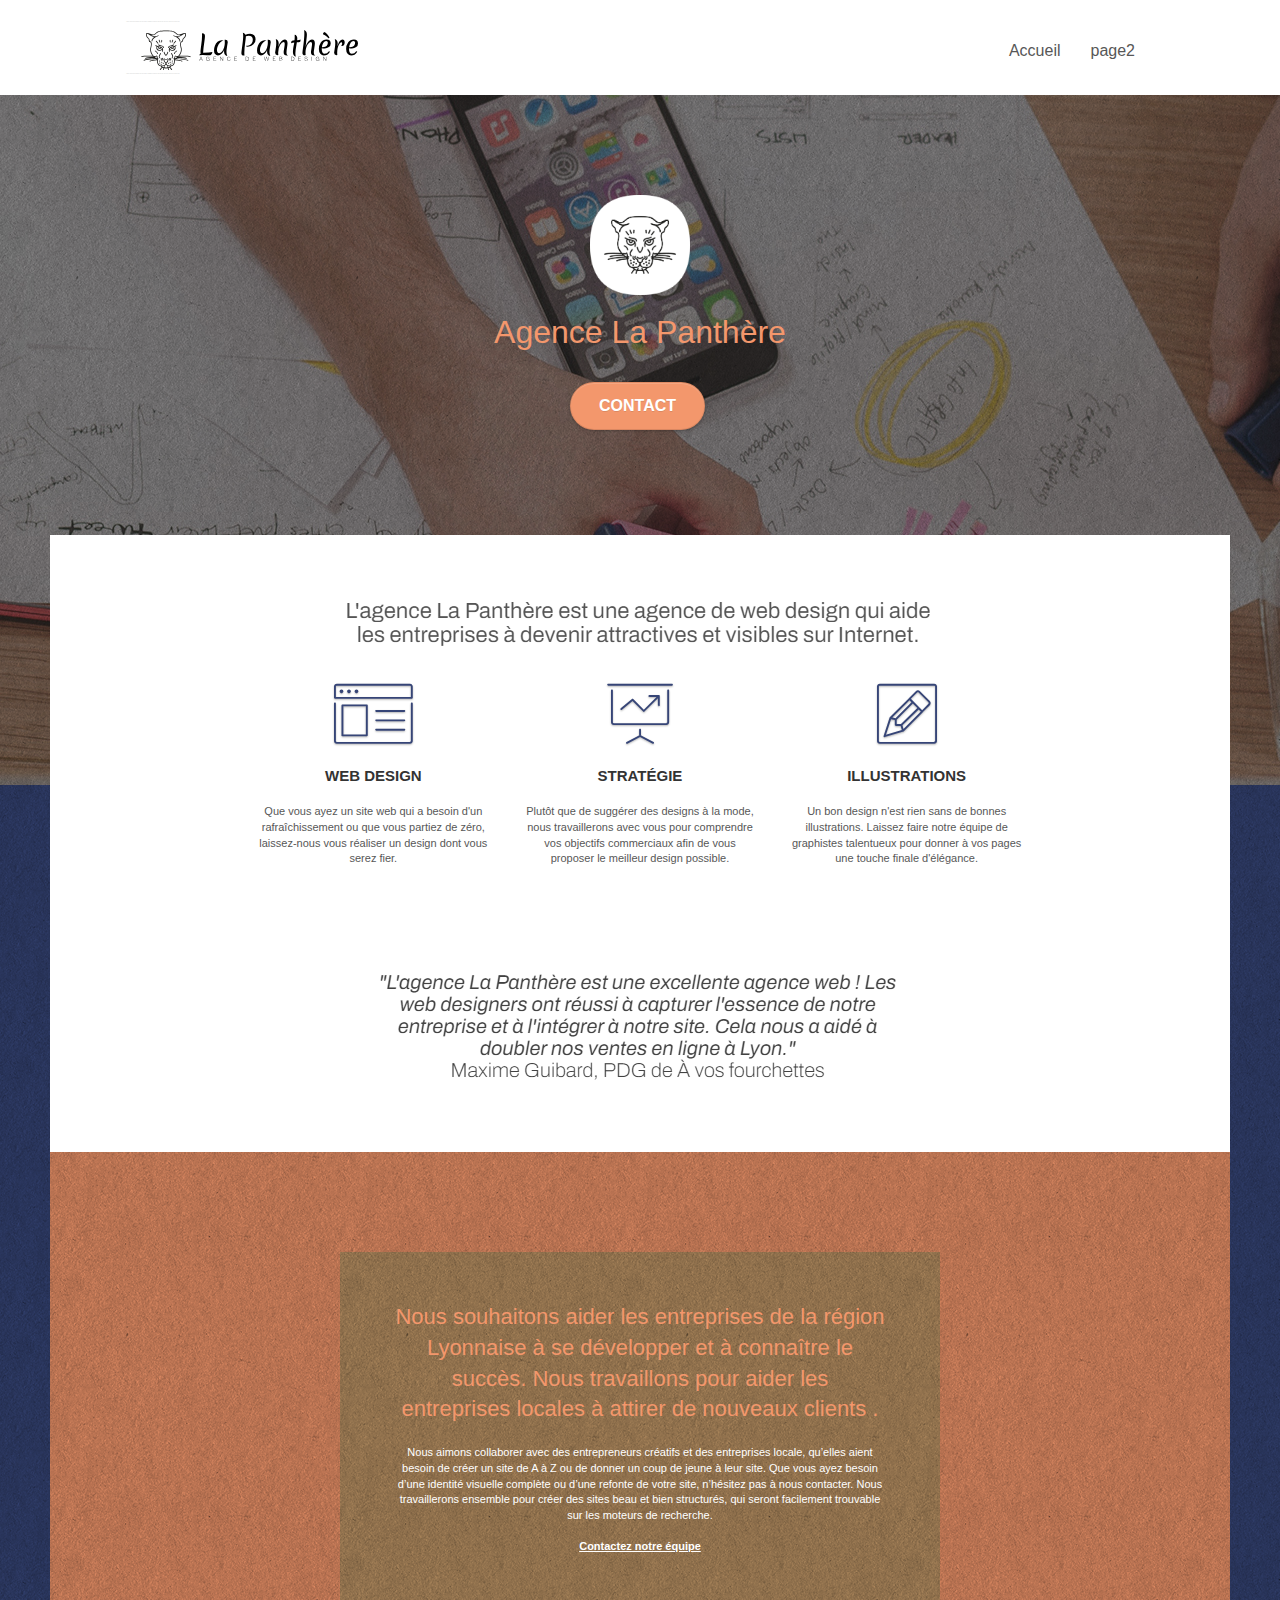
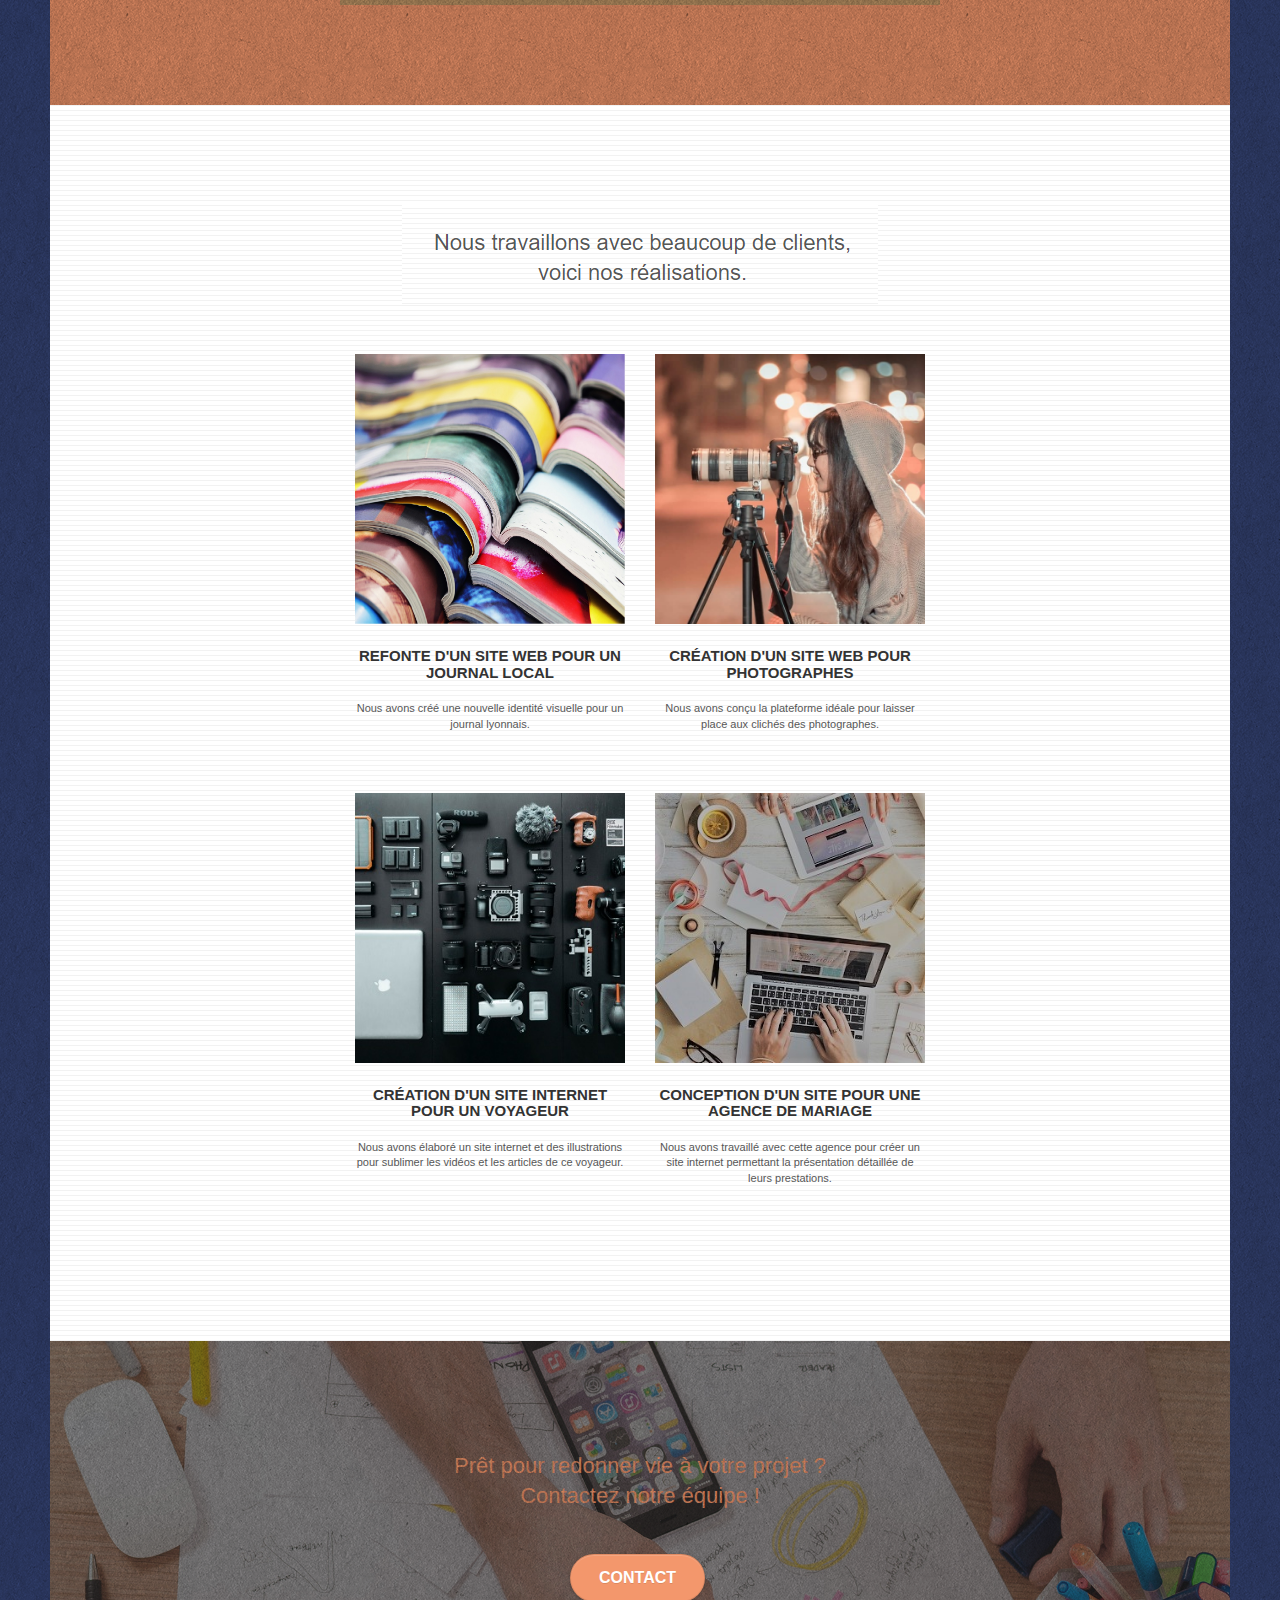
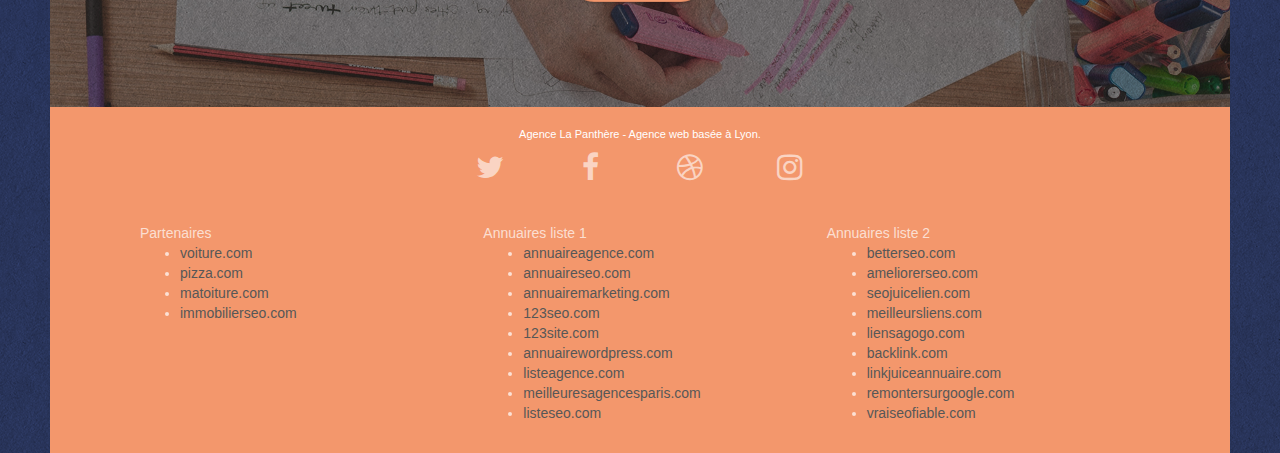
==== index.html @ 5f1d46a2 "indentation ok" ====
<!doctype html>
<html lang="Default">
	<head>
		<meta charset="utf-8">
		<meta name="keywords" content="seo, google, site web, site internet, agence design paris, agence design, agence design,agence design,agence design,agence design,agence design,agence design,agence design,agence design">
		<meta name="description" content="">
		<meta name="viewport" content="width=device-width, initial-scale=1.0, viewport-fit=cover">
		<link rel="shortcut icon" type="image/png" href="favicon.jpg">
		
		<link rel="stylesheet" type="text/css" href="./css/bootstrap.css">
		<link rel="stylesheet" type="text/css" href="style.css">
		<link rel="stylesheet" type="text/css" href="./css/font-awesome.css">
		<link rel="stylesheet" type="text/css" href="./css/et-line.css">			
		<script src="./js/jquery-2.1.0.js"></script>
		<script src="./js/bootstrap.js"></script>
		<script src="./js/blocs.js"></script>
		<script src="./js/jquery.touchSwipe.js" defer></script>
		<script src="./js/gmaps.js"></script>

		<title>La Panthère</title>
	</head>   
<!-- Analytics --> 
<!-- Analytics END -->
	<body>
	<!-- Principal conteneur -->
		<div class="page-container">		
		<!-- bloc-0 -->
			<div class="bloc bgc-white l-bloc" 
				id="bloc-0">
				<div class="container bloc-sm">
					<nav class="navbar row">
						<div class="navbar-header">
							<div class="keywords" 
								style="color:#cccccc;font-size:1px;">Agence web à paris, stratégie web, web design, illustrations, design de site web, site web, web, internet, site internet, site
							</div>
							<a class="navbar-brand" 
							href="index.html">
								<img src="img/agence-la-panthere-monochrome.svg" 
								alt="paris web design logo agence web meilleure agence" 
								height="40" 
								/>
							</a>
							<div class="keywords" 
								style="color:#cccccc;font-size:1px;">Agence web à paris, stratégie web, web design, illustrations, design de site web, site web, web, internet, site internet, site
							</div>
							<button id="nav-toggle" 
									type="button" 
									class="ui-navbar-toggle navbar-toggle" 
									data-toggle="collapse" 
									data-target=".navbar-1">
								<span class="sr-only">Toggle navigation
								</span>
								<span class="icon-bar">
								</span>
								<span class="icon-bar">
								</span>
								<span class="icon-bar">
								</span>
							</button>
						</div>
						<div class="collapse navbar-collapse navbar-1 special-dropdown-nav">
							<ul class="site-navigation nav navbar-nav">
								<li>
									<a href="index.html">Accueil</a>
								</li>
								<li>
									<a href="page2.html">page2</a>
								</li>
							</ul>
						</div>
					</nav>
				</div>
			</div>
			<!-- bloc-0 END -->
			<!-- bloc-1-presentation -->
			<div class="bloc bgc-dark-slate-blue bg-banniere d-bloc bg-t-edge bloc-bg-texture texture-paper b-parallax" 
				id="bloc-1-hero">
				<div class="container bloc-lg">
					<div class="row tight-width-whitespace">
						<div class="col-sm-12">
							<img src="img/logo.png" 
								class="center-block image-resize-mode" 
								width="100" 
								alt="Agence La Panthère, agence web paris, création logo paris" 
							/>
							<h1 class="text-center hero-bloc-text tc-white ">
								Agence La Panthère
							</h1>
							<div class="text-center">
								<a href="page2.html" 
								class="btn btn-lg btn-clean btn-rd cta-hero btn-atomic-tangerine" 
								id="cta-hero">Contact
								</a>
							</div>
						</div>
					</div>
				</d	iv>
			</div>
			<!-- bloc-1-presentation END -->
			<!-- bloc-2-services -->
			<div class="bloc bgc-white l-bloc" 
				id="bloc-2-services">
				<div class="container bloc-md">
					<div class="row">
						<div class="col-sm-12 text-center">
							<img alt="agence web, agence web paris, web design paris, stratégie web" 
								src="img/title.png" 
							/>
						</div>
					</div>
					<div class="row voffset-lg med-width-whitespace">
						<div class="col-sm-4">
							<div class="text-center">
								<span class="et-icon-browser sm-shadow icon-dark-slate-blue icons icon-lg">
								</span>
							</div>
							<h3 class="mg-md text-center">Web design
							</h3>
							<p class="text-center ">Que vous ayez un site web qui a besoin d'un rafraîchissement ou que vous partiez de zéro, laissez-nous vous réaliser un design dont vous serez fier.
							</p>
						</div>
						<div class="col-sm-4">
							<div class="text-center">
								<span class="et-icon-presentation sm-shadow icon-dark-slate-blue icons icon-lg">
								</span>
							</div>
							<h3 class="mg-md text-center">Stratégie
							</h3>
							<p class="text-center ">Plutôt que de suggérer des designs à la mode, nous travaillerons avec vous pour comprendre vos objectifs commerciaux afin de vous proposer le meilleur design possible.<br>
							</p>
						</div>
						<div class="col-sm-4">
							<div class="text-center">
								<span class="et-icon-edit sm-shadow icon-dark-slate-blue icons icon-lg">
								</span>
							</div>
							<h3 class="mg-md text-center">Illustrations
							</h3>
							<p class="text-center ">Un bon design n'est rien sans de bonnes illustrations. Laissez faire notre équipe de graphistes talentueux pour donner à vos pages une touche finale d'élégance.
							</p>
						</div>
					</div>
					<div class="row voffset-lg voffset">
						<div class="col-xs-12 col-md-8 col-md-offset-2 text-center">
							<img alt="agence web, agence web paris, web design paris, stratégie web" 
								src="img/citation.png" 
							/>
						</div>
					</div>
				</div>
			</div>
			<!-- bloc-2-services END -->
			<!-- bloc-3-what-i-do -->
			<div class="bloc tc-white bgc-atomic-tangerine bg-presentation d-bloc bloc-bg-texture texture-paper b-parallax" 
				id="bloc-3-what-i-do">
				<div class="container bloc-lg">
					<div class="row tight-width-whitespace black-background">
						<div class="col-sm-12">
							<h2 class="mg-md text-center tc-white">Nous souhaitons aider les entreprises de la région Lyonnaise à se développer et à connaître le succès. Nous travaillons pour aider les entreprises locales à attirer de nouveaux clients .<br>
							</h2>
							<p class="text-center white">Nous aimons collaborer avec des entrepreneurs créatifs et des entreprises locale, qu’elles aient besoin de créer un site de A à Z ou de donner un coup de jeune à leur site. Que vous ayez besoin d’une identité visuelle complète ou d’une refonte de votre site, n’hésitez pas à nous contacter. Nous travaillerons ensemble pour créer des sites beau et bien structurés, qui seront facilement trouvable sur les moteurs de recherche. <br><br><a class="ltc-white bold-link" href="page2.html">Contactez notre équipe</a><br>
							</p>
						</div>
					</div>
				</div>
			</div>
			<!-- bloc-3-what-i-do END -->
			<!-- bloc-4-portfolio -->
			<div class="bloc bgc-white bg-lines-h2-bg bg-repeat l-bloc" 
				id="bloc-4-portfolio">
				<div class="container bloc-lg">
					<div class="row">
						<div class="col-sm-12 text-center">
							<img alt="agence web, agence web paris, web design paris, stratégie web" 
								src="img/title2.png" 
								/>
						</div>
					</div>
					<div class="row tight-width-whitespace portfolio-row">
						<div class="col-sm-6">
							<a href="#" 
							data-lightbox="img/1.jpg" 
							data-gallery-id="gallery-1" 
							data-caption="Refonte d'un site web pour un journal local" 
							data-frame="snapshot-lb">
								<img src="img/1.jpg" 
									alt="paris web design logo agence web meilleure agence et refonte site web journal" 
									class="img-responsive portfolio-thumb" 
								/>
							</a>
							<h3 class="mg-md text-center">Refonte d'un site web pour un journal local
							</h3>
							<p class="text-center">Nous avons créé une nouvelle identité visuelle pour un journal lyonnais.
							</p>
						</div>
						<div class="col-sm-6">
							<a href="#" 
							data-lightbox="img/2.jpg" 
							data-gallery-id="gallery-1" 
							data-caption="Création d'un site web pour photographes" 
							data-frame="snapshot-lb">
								<img src="img/2.jpg" 
									class="img-responsive portfolio-thumb" 
									alt="paris web design logo agence web meilleure agence, Création d'un site web pour photographes" 
								/>
							</a>
							<h3 class="mg-md text-center">Création d'un site web pour photographes
							</h3>
							<p class="text-center">Nous avons conçu la plateforme idéale pour laisser place aux clichés des photographes.
							</p>
						</div>
					</div>
					<div class="row tight-width-whitespace portfolio-row">
						<div class="col-sm-6">
							<a href="#" 
							data-lightbox="img/3.bmp" 
							data-gallery-id="gallery-1" 
							data-caption="Création d'un site internet pour un voyageur" 
							data-frame="snapshot-lb">
								<img src="img/3.bmp" 
									class="img-responsive portfolio-thumb" 
									alt="paris web design logo agence web meilleure agence, Création d'un site web pour voyageur"
								/>
							</a>
							<h3 class="mg-md text-center">Création d'un site internet pour un voyageur
							</h3>
							<p class="text-center">Nous avons élaboré un site internet et des illustrations pour sublimer les vidéos et les articles de ce voyageur.
							</p>
						</div>
						<div class="col-sm-6">
							<a href="#" 
							data-lightbox="img/4.bmp" 
							data-gallery-id="gallery-1" 
							data-caption="Conception d'un site pour une agence de mariage" 
							data-frame="snapshot-lb">
								<img src="img/4.bmp" 
									class="img-responsive portfolio-thumb" 
									alt="paris web design logo agence web meilleure agence, Création d'un site web pour agence de mariage" 
								/>
							</a>
							<h3 class="mg-md text-center">Conception d'un site pour une agence de mariage
							</h3>
							<p class="text-center">Nous avons travaillé avec cette agence pour créer un site internet permettant la présentation détaillée de leurs prestations.
							</p>
						</div>
					</div>
				</div>
			</div>
			<!-- bloc-4-portfolio END -->
			<!-- bloc-5-cta -->
			<div class="bloc bgc-dark-slate-blue bg-banniere d-bloc bloc-bg-texture texture-paper" 
				id="bloc-5-cta">
				<div class="container bloc-lg">
					<div class="row">
						<h2 class="mg-md text-center tc-white">Prêt pour redonner vie à votre projet ?
							<br>Contactez notre équipe !
						</h2>
						<div class="col-sm-12 text-center">
							<a href="page2.html" 
							class="btn btn-atomic-tangerine btn-clean btn-rd btn-lg cta-hero">Contact
							</a>
						</div>
					</div>
				</div>
			</div>
			<!-- bloc-5-cta END -->
			<!-- Footer - bloc-8 -->
			<div class="bloc bgc-atomic-tangerine d-bloc" 
				id="bloc-8">
				<div class="container bloc-sm">
					<div class="row">
						<div class="col-sm-12">
							<p class="text-center white">Agence La Panthère - Agence web basée à Lyon.
							</p>
							<div class="row row-no-gutters social">
								<div class="col-sm-3">
									<div class="text-center">
										<a class="social" 
										href="index.html">
										<span class="fa fa-twitter icon-md">
										</span>
										</a>
									</div>
								</div>
								<div class="col-sm-3">
									<div class="text-center">
										<a class="social" 
										href="index.html">
										<span class="fa fa-facebook icon-md">
										</span>
										</a>
									</div>
								</div>
								<div class="col-sm-3">
									<div class="text-center">
										<a class="social" 
										href="index.html">
										<span class="fa fa-dribbble icon-md">
										</span>
										</a>
									</div>
								</div>
								<div class="col-sm-3">
									<div class="text-center">
										<a class="social" 
										href="index.html">
										<span class="fa fa-instagram icon-md">
										</span>
										</a>
									</div>
								</div>
								<div class="keywords" 
									style="color:#F3976C;">Agence web à paris, stratégie web, web design, illustrations, design de site web, site web, web, internet, site internet, site
								</div>
							</div>
							<div class="row">
								<div class="col-sm-4">Partenaires
									<ul>
										<li>
											<a href="voiture.com">voiture.com
											</a>
										</li>
										<li>
											<a href="pizza.com">pizza.com
											</a>
										</li>
										<li>
											<a href="matoiture.com">matoiture.com
											</a>
										</li>
										<li>
											<a href="immobilierseo.com">immobilierseo.com
											</a>
										</li>
									</ul>		
								</div>
								<div class="col-sm-4">Annuaires liste 1
									<ul>
										<li>
											<a href="annuaireagence.com">annuaireagence.com
											</a>
										</li>
										<li>
											<a href="annuaireseo.com">annuaireseo.com
											</a>
										</li>
										<li>
											<a href="annuairemarketing.com">annuairemarketing.com
											</a>
										</li>
										<li>
											<a href="123seoture.com">123seo.com
											</a>
										</li>
										<li>
											<a href="123site.com">123site.com
											</a>
										</li>
										<li>
											<a href="annuairewordpress.com">annuairewordpress.com
											</a>
										</li>
										<li>
											<a href="listeagence.com">listeagence.com
											</a>
										</li>
										<li>
											<a href="meilleuresagencesparis.com">meilleuresagencesparis.com
											</a>
										</li>
										<li>
											<a href="listeseo.com">listeseo.com
											</a>
										</li>
									</ul>
								</div>
								<div class="col-sm-4">Annuaires liste 2
									<ul>
										<li>
											<a href="betterseo.com">betterseo.com
											</a>
										</li>
										<li>
											<a href="ameliorerseo.com">ameliorerseo.com
											</a>
										</li>
										<li>
											<a href="seojuicelien.com">seojuicelien.com
											</a>
										</li>
										<li>
											<a href="meilleursliens.com">meilleursliens.com
											</a>
										</li>
										<li>
											<a href="liensagogo.com">liensagogo.com
											</a>
										</li>
										<li>
											<a href="backlink.com">backlink.com
											</a>
										</li>
										<li>
											<a href="linkjuiceannuaire.com">linkjuiceannuaire.com
											</a>
										</li>
										<li>
											<a href="remontersurgoogle.com">remontersurgoogle.com
											</a>
										</li>
										<li>
											<a href="vraiseofiable.com">vraiseofiable.com
											</a>
										</li>
									</ul>
								</div>
							</div>
						</div>
					</div>
				</div>
			</div>			<!-- Footer - bloc-8 END -->
		</div>
	<!-- Principal conteneur END -->
	</body>
---- style.css ----
body {
    margin: 0;
    padding: 0;
    background: #FFF;
    overflow-x: hidden;
    -webkit-font-smoothing: antialiased;
    -moz-osx-font-smoothing: grayscale;
}

a,
button {
    transition: all .3s ease-in-out;
    outline: none!important;
}

a:hover {
    text-decoration: none;
    cursor: pointer;
}

#page-loading-blocs-notifaction {
    position: fixed;
    top: 0;
    bottom: 0;
    width: 100%;
    z-index: 100000;
    background: #FFFFFF url("img/pageload-spinner.gif") no-repeat center center;
}

.bloc {
    width: 100%;
    clear: both;
    background: 50% 50% no-repeat;
    padding: 0 50px;
    -webkit-background-size: cover;
    -moz-background-size: cover;
    -o-background-size: cover;
    background-size: cover;
    position: relative;
}

.bloc .container {
    padding-left: 0;
    padding-right: 0;
}

.bloc-lg {
    padding: 100px 50px;
}

.bloc-md {
    padding: 50px;
}

.bloc-sm {
    padding: 20px 50px;
}

.bg-center,
.bg-l-edge,
.bg-r-edge,
.bg-t-edge,
.bg-b-edge,
.bg-tl-edge,
.bg-bl-edge,
.bg-tr-edge,
.bg-br-edge,
.bg-repeat {
    -webkit-background-size: auto!important;
    -moz-background-size: auto!important;
    -o-background-size: auto!important;
    background-size: auto!important;
}

.bg-repeat {
    background: repeat;
}

.bg-t-edge {
    background: top no-repeat;
}

.bloc-bg-texture::before {
    content: "";
    background-size: 2px 2px;
    position: absolute;
    top: 0;
    bottom: 0;
    left: 0;
    right: 0;
}

.texture-paper::before {
    background: url("img/texture-paper.png");
    background-size: 280px 280px;
}

.b-parallax {
    background-attachment: fixed;
}

.d-bloc {
    color: rgba(255, 255, 255, .7);
}

.d-bloc button:hover {
    color: rgba(255, 255, 255, .9);
}

.d-bloc .icon-round,
.d-bloc .icon-square,
.d-bloc .icon-rounded,
.d-bloc .icon-semi-rounded-a,
.d-bloc .icon-semi-rounded-b {
    border-color: rgba(255, 255, 255, .9);
}

.d-bloc .divider-h span {
    border-color: rgba(255, 255, 255, .2);
}

.d-bloc .a-btn,
.d-bloc .navbar a,
.d-bloc .navbar-brand,
.d-bloc a .icon-sm,
.d-bloc a .icon-md,
.d-bloc a .icon-lg,
.d-bloc a .icon-xl,
.d-bloc h1 a,
.d-bloc h2 a,
.d-bloc h3 a,
.d-bloc h4 a,
.d-bloc h5 a,
.d-bloc h6 a,
.d-bloc p a {
    color: rgba(255, 255, 255, .6);
}

.d-bloc .a-btn:hover,
.d-bloc .navbar a:hover,
.d-bloc .navbar-brand:hover,
.d-bloc a:hover .icon-sm,
.d-bloc a:hover .icon-md,
.d-bloc a:hover .icon-lg,
.d-bloc a:hover .icon-xl,
.d-bloc h1 a:hover,
.d-bloc h2 a:hover,
.d-bloc h3 a:hover,
.d-bloc h4 a:hover,
.d-bloc h5 a:hover,
.d-bloc h6 a:hover,
.d-bloc p a:hover {
    color: rgba(255, 255, 255, 1);
}

.d-bloc .navbar-toggle .icon-bar {
    background: rgba(255, 255, 255, 1);
}

.d-bloc .btn-wire,
.d-bloc .btn-wire:hover {
    color: rgba(255, 255, 255, 1);
    border-color: rgba(255, 255, 255, 1);
}

.d-bloc .panel {
    color: rgba(0, 0, 0, .5);
}

.d-bloc .panel button:hover {
    color: rgba(0, 0, 0, .7);
}

.d-bloc .panel icon {
    border-color: rgba(0, 0, 0, .7);
}

.d-bloc .panel .divider-h span {
    border-color: rgba(0, 0, 0, .1);
}

.d-bloc .panel .a-btn {
    color: rgba(0, 0, 0, .6);
}

.d-bloc .panel .a-btn:hover {
    color: rgba(0, 0, 0, 1);
}

.d-bloc .panel .btn-wire,
.d-bloc .panel .btn-wire:hover {
    color: rgba(0, 0, 0, .7);
    border-color: rgba(0, 0, 0, .3);
}

.d-bloc .panel,
.l-bloc {
    color: rgba(0, 0, 0, .5);
}

.d-bloc .panel button:hover,
.l-bloc button:hover {
    color: rgba(0, 0, 0, .7);
}

.l-bloc .icon-round,
.l-bloc .icon-square,
.l-bloc .icon-rounded,
.l-bloc .icon-semi-rounded-a,
.l-bloc .icon-semi-rounded-b {
    border-color: rgba(0, 0, 0, .7);
}

.d-bloc .panel .divider-h span,
.l-bloc .divider-h span {
    border-color: rgba(0, 0, 0, .1);
}

.d-bloc .panel .a-btn,
.l-bloc .a-btn,
.l-bloc .navbar a,
.l-bloc .navbar-brand,
.l-bloc a .icon-sm,
.l-bloc a .icon-md,
.l-bloc a .icon-lg,
.l-bloc a .icon-xl,
.l-bloc h1 a,
.l-bloc h2 a,
.l-bloc h3 a,
.l-bloc h4 a,
.l-bloc h5 a,
.l-bloc h6 a,
.l-bloc p a {
    color: rgba(0, 0, 0, .6);
}

.d-bloc .panel .a-btn:hover,
.l-bloc .a-btn:hover,
.l-bloc .navbar a:hover,
.l-bloc .navbar-brand:hover,
.l-bloc a:hover .icon-sm,
.l-bloc a:hover .icon-md,
.l-bloc a:hover .icon-lg,
.l-bloc a:hover .icon-xl,
.l-bloc h1 a:hover,
.l-bloc h2 a:hover,
.l-bloc h3 a:hover,
.l-bloc h4 a:hover,
.l-bloc h5 a:hover,
.l-bloc h6 a:hover,
.l-bloc p a:hover {
    color: rgba(0, 0, 0, 1);
}

.l-bloc .navbar-toggle .icon-bar {
    color: rgba(0, 0, 0, .6);
}

.d-bloc .panel .btn-wire,
.d-bloc .panel .btn-wire:hover,
.l-bloc .btn-wire,
.l-bloc .btn-wire:hover {
    color: rgba(0, 0, 0, .7);
    border-color: rgba(0, 0, 0, .3);
}

.voffset {
    margin-top: 30px;
}

.voffset-lg {
    margin-top: 80px;
}

.row-no-gutters {
    margin-right: 0;
    margin-left: 0;
}

.row.row-no-gutters > [class^="col-"],
.row.row-no-gutters > [class*=" col-"] {
    padding-right: 0;
    padding-left: 0;
}

#bloc-1-hero h1 {
    font-size: 32px;
}

.navbar {
    margin-bottom: 0;
    z-index: 1;
}

.navbar-brand {
    height: auto;
    padding: 3px 15px;
    font-size: 25px;
    font-weight: normal;
    font-weight: 600;
    line-height: 44px;
}

.navbar-brand img {
    max-height: 200px;
    margin: 0 5px 0 0;
    display: inline;
}

.navbar-brand img[src$=svg] {
    min-width: 100px;
}

.nav-center .navbar-brand img {
    margin: 0;
}

.navbar .nav {
    padding-top: 2px;
    margin-right: -16px;
    float: right;
    z-index: 1;
}

.nav > li {
    float: left;
    margin-top: 4px;
    font-size: 16px;
}

.navbar-nav .open .dropdown-menu > li > a {
    text-align: inherit;
}

.nav > li a:hover,
.nav > li a:focus {
    background: transparent;
}

.navbar-toggle {
    margin: 10px 10px 0 0;
    border: 0px;
}

.navbar-toggle:hover {
    background: transparent!important;
}

.navbar-toggle .icon-bar {
    background-color: rgba(0, 0, 0, .5);
    width: 26px;
}

.nav-invert .navbar .nav {
    float: left;
}

.nav-invert .navbar-header,
.nav-invert .navbar-brand {
    float: right;
    position: relative;
    z-index: 2;
}

@media (min-width: 768px) {
    .site-navigation {
        position: absolute;
        top: 50%;
        right: 20px;
        transform: translate(0, -50%);
        -webkit-transform: translateY(-50%);
    }
    .nav > li .dropdown-menu a,
    .nav > li .dropdown-menu a:hover {
        color: #484848;
    }
    .nav-invert .site-navigation {
        left: 0;
        right: 0;
    }
    .nav-center {
        text-align: center;
    }
    .nav-center .navbar-header {
        width: 100%;
    }
    .nav-center .navbar-header,
    .nav-center .navbar-brand,
    .nav-center .nav > li {
        float: none;
        display: inline-block;
    }
    .nav-center .site-navigation {
        position: relative;
        width: 100%;
        right: 0;
        margin-right: 0px;
        margin-top: 20px;
    }
    .nav-center.mini-nav .navbar-toggle {
        float: none;
        margin: 10px auto 0;
    }
}

.nav > li > .dropdown a {
    background: none!important;
    display: block;
    padding: 14px 15px;
}

nav .caret {
    margin: 0 5px;
}

.dropdown-menu .dropdown-menu {
    top: -8px;
    left: 100%;
}

.dropdown-menu .dropmenu-flow-right {
    top: 100%;
    left: 0;
    margin-left: -1px;
    border-top-left-radius: 0;
    border-top-right-radius: 0;
}

.dropdown-menu .dropdown span {
    border: 4px solid black;
    border-top-color: transparent;
    border-right-color: transparent;
    border-bottom-color: transparent;
    margin: 6px -5px 0 0!important;
    float: right;
}

.mg-md {
    margin-top: 10px;
    margin-bottom: 20px;
}

.mg-lg {
    margin-top: 10px;
    margin-bottom: 40px;
}

.btn {
    margin: 0 5px 5px 0;
}

.btn.pull-right {
    margin: 0 0 5px 5px;
}

.btn-d,
.btn-d:hover,
.btn-d:focus {
    color: #FFF;
    background: rgba(0, 0, 0, .3);
}

button {
    outline: none!important;
}

.btn-rd {
    border-radius: 40px;
}

.btn-clean {
    border: 1px solid rgba(0, 0, 0, .08);
    border-bottom-color: rgba(0, 0, 0, .1);
    text-shadow: 0 1px 0 rgba(0, 0, 1, .1);
    box-shadow: 0 1px 3px rgba(0, 0, 1, .25), inset 0 1px 0 0 rgba(255, 255, 255, .15);
}

.icon-md {
    font-size: 30px!important;
}

.icon-lg {
    font-size: 60px!important;
}

.sm-shadow {
    text-shadow: 0 1px 2px rgba(0, 0, 0, .3);
}

.panel-sq,
.panel-sq .panel-heading,
.panel-sq .panel-footer {
    border-radius: 0;
}

.panel-rd {
    border-radius: 30px;
}

.panel-rd .panel-heading {
    border-radius: 29px 29px 0 0;
}

.panel-rd .panel-footer {
    border-radius: 0 0 29px 29px;
}

.form-control {
    border-color: rgba(0, 0, 0, .1);
    box-shadow: none;
}

.scrollToTop {
    width: 40px;
    height: 40px;
    position: fixed;
    bottom: 20px;
    right: 20px;
    opacity: 0;
    z-index: 500;
    transition: all .3s ease-in-out;
}

.scrollToTop span {
    margin-top: 6px;
}

.showScrollTop {
    font-size: 14px;
    opacity: 1;
}

a[data-lightbox] {
    position: relative;
    display: block;
    text-align: center;
}

a[data-lightbox]:hover::before {
    content: "+";
    font-family: "HelveticaNeue-Light", "Helvetica Neue Light", "Helvetica Neue", Helvetica, Arial;
    font-size: 32px;
    width: 50px;
    height: 50px;
    margin-left: -25px;
    border-radius: 50%;
    background: rgba(0, 0, 0, .6);
    color: #FFF;
    font-weight: 100;
    z-index: 1;
    position: absolute;
    top: 50%;
    transform: translateY(-50%);
    -webkit-transform: translateY(-50%);
}

a[data-lightbox]:hover img {
    opacity: 0.6;
    -webkit-animation-fill-mode: none;
    animation-fill-mode: none;
}

#lightbox-modal {
    display: flex;
    align-items: center;
}

#lightbox-modal .modal-dialog {
    width: 90%;
    max-width: 900px;
    margin: 0 auto 0;
}

#lightbox-modal .modal-dialog img {
    max-height: 90vh;
    margin: 0 auto;
}

.lightbox-caption {
    padding: 20px;
    color: #FFF;
    background: rgba(0, 0, 0, .5);
    position: absolute;
    left: 15px;
    right: 15px;
    bottom: 5px;
}

.close-lightbox {
    color: #FFF;
    font-size: 30px;
    position: absolute;
    top: 20px;
    right: 20px;
    z-index: 20;
    background: rgba(0, 0, 0, .5);
    border: none;
    line-height: 30px;
    padding: 0 9px 5px;
    opacity: 0.3;
}

.close-lightbox:hover,
.next-lightbox:hover,
.prev-lightbox:hover {
    opacity: 1.0;
    color: #FFF;
}

.next-lightbox,
.prev-lightbox {
    font-size: 20px;
    color: rgba(255, 255, 255, .9);
    background: rgba(0, 0, 0, .5);
    transition: all .2s ease-in-out;
    position: absolute;
    top: 45%;
    z-index: 1;
    opacity: 0.4;
}

.next-lightbox {
    padding: 6px 8px 1px 13px;
    right: 25px;
}

.prev-lightbox {
    padding: 6px 13px 1px 10px;
    left: 25px;
}

.snapshot-lb .modal-body {
    padding-bottom: 45px;
}

.snapshot-lb .lightbox-caption {
    padding: 0;
    color: rgba(0, 0, 0, .5);
    background: none;
}

h1,
h2,
h3,
h4,
h5,
h6,
p,
label,
.btn,
a {
    font-family: "helvetica";
    font-weight: 400;
    color: #575757!important;
}

.container {
    max-width: 1000px;
}

.hero-bloc-text {
    font-size: 38px;
}

.hero-bloc-text-sub {
    font-size: 36px;
}

.statement-bloc-text {
    line-height: 26px;
    font-style: italic;
    font-size: 20px;
    text-align: center;
    font-weight: lighter;
    max-width: 520px;
    margin: auto auto auto auto;
}

p {
    font-size: 11px;
}

.tight-width-whitespace {
    max-width: 600px;
    margin: auto auto auto auto;
}

.h1 {
    font-size: 20px;
    font-family: "Open Sans";
}

.cta-hero {
    margin-top: 22px;
    color: #FFFFFF!important;
    text-transform: uppercase;
    padding: 12px 28px 12px 28px;
    font-size: 16px;
    font-weight: 700;
}

.social {
    max-width: 400px;
    margin: auto auto auto auto;
}

h2 {
    font-size: 22px;
    line-height: 1.4em;
}

h3 {
    font-size: 15px;
    text-transform: uppercase;
    font-weight: 700;
    color: #333333!important;
}

.med-width-whitespace {
    max-width: 800px;
    margin: auto auto auto auto;
    box-shadow: 0px 0px 0px #000000;
}

h1 {
    color: #333333!important;
}

h4 {
    color: #333333!important;
}

.icons {
    margin-bottom: 14px;
    margin-top: 24px;
}

.white {
    color: #FFFFFF!important;
}

.portfolio-thumb {
    margin-bottom: 24px;
}

.portfolio-row {
    margin-bottom: 44px;
    margin-top: 50px;
}

.avatar {
    box-shadow: 0px 4px 9px rgba(0, 0, 0, 0.3);
}

.black-background {
    background-color: rgba(165, 147, 99, 0.7);
    padding: 40px 40px 40px 40px;
}

.bold-link {
    font-weight: 900;
    text-decoration: underline!important;
}

.bgc-white {
    background-color: #FFFFFF;
}

.bgc-dark-slate-blue {
    background-color: #364577;
}

.bgc-atomic-tangerine {
    background-color: #F3976C;
}

.tc-white {
    color: #F3976C!important;
}

.btn-atomic-tangerine {
    background: #F3976C;
    color: #FFFFFF!important;
}

.btn-atomic-tangerine:hover {
    background: #c27956!important;
    color: #FFFFFF!important;
}

.ltc-white {
    color: #FFFFFF!important;
}

.ltc-white:hover {
    color: #cccccc!important;
}

.ltc-atomic-tangerine {
    color: #F3976C!important;
}

.ltc-atomic-tangerine:hover {
    color: #c27956!important;
}

.icon-dark-slate-blue {
    color: #364577!important;
    border-color: #364577!important;
}

.bg-dots-bg {
    background-image: url("img/dots-bg.png");
}

.bg-lines-h2-bg {
    background-image: url("img/lines-h2-bg.png");
}

.bg-banniere {
    background-image: url("img/agence-la-panthere.jpg");
}

.bg-presentation {
    background-image: url("img/image-de-presentation.bmp");
}

@media (max-width: 1024px) {
    .bloc {
        padding-left: 20px;
        padding-right: 20px;
    }
    .bloc.full-width-bloc,
    .bloc-tile-2.full-width-bloc .container,
    .bloc-tile-3.full-width-bloc .container,
    .bloc-tile-4.full-width-bloc .container {
        padding-left: 0;
        padding-right: 0;
    }
}

@media (max-width: 992px) and (min-width: 768px) {
    .navbar .nav {
        max-width: 80%
    }
    .nav-center.navbar .nav {
        max-width: 100%
    }
}

@media only screen and (min-device-width: 768px) and (max-device-width: 1024px) and (orientation: landscape) {
    .b-parallax {
        background-attachment: scroll;
    }
}

@media only screen and (min-device-width: 1024px) and (max-device-width: 1366px) and (-webkit-min-device-pixel-ratio: 1.5) {
    .b-parallax {
        background-attachment: scroll;
    }
}

@media (max-width: 991px) {
    .container {
        width: 100%;
    }
    .b-parallax {
        background-attachment: scroll;
    }
    .page-container,
    #hero-bloc {
        overflow-x: hidden;
        position: relative;
    }
    .bloc {
        padding-left: constant(safe-area-inset-left);
        padding-right: constant(safe-area-inset-right);
    }
    .bloc-group,
    .bloc-group .bloc {
        display: block;
        width: 100%;
    }
    .bloc-fill-screen .fill-bloc-top-edge,
    .bloc-fill-screen .fill-bloc-bottom-edge {
        padding: 0 20px;
        padding-left: constant(safe-area-inset-left);
        padding-right: constant(safe-area-inset-right);
    }
}

@media (max-width: 767px) {
    .page-container {
        overflow-x: hidden;
        position: relative;
    }
    h1,
    h2,
    h3,
    h4,
    h5,
    h6,
    p,
    #disqus_thread {
        padding-left: 10px!important;
        padding-right: 10px!important;
    }
    .b-parallax {
        background-attachment: scroll;
    }
    .navbar .nav {
        padding-top: 0;
        border-top: 1px solid rgba(0, 0, 0, .2);
        float: none!important;
    }
    .navbar.row {
        margin-left: 0;
        margin-right: 0;
    }
    .site-navigation {
        position: inherit;
        transform: none;
        -webkit-transform: none;
        -ms-transform: none;
    }
    .nav > li {
        margin-top: 0;
        border-bottom: 1px solid rgba(0, 0, 0, .1);
        background: rgba(0, 0, 0, .05);
        text-align: left;
        padding-left: 15px;
        width: 100%;
    }
    .nav > li:hover {
        background: rgba(0, 0, 0, .08);
    }
    .dropdown .dropdown a .caret {
        float: none;
        margin: 5px 0 0 10px!important;
        border: 4px solid black;
        border-bottom-color: transparent;
        border-right-color: transparent;
        border-left-color: transparent;
    }
    #hero-bloc .navbar .nav {
        background: rgba(0, 0, 0, .8);
    }
    #hero-bloc .navbar .nav a {
        color: rgba(255, 255, 255, .6);
    }
    .hero {
        padding: 50px 0;
    }
    .hero-nav {
        left: -1px;
        right: -1px;
    }
    .navbar-collapse {
        padding: 0;
        overflow-x: hidden;
        -webkit-box-shadow: none;
        box-shadow: none;
    }
    .navbar-brand img {
        max-height: 40px;
        width: auto;
    }
    .nav-invert .navbar-header {
        float: none;
        width: 100%;
    }
    .nav-invert .navbar-toggle {
        float: left;
        margin-left: 10px;
    }
    .bloc {
        padding-left: 0;
        padding-right: 0;
    }
    .bloc-xxl,
    .bloc-xl,
    .bloc-lg {
        padding: 40px 0;
    }
    .bloc-sm,
    .bloc-md {
        padding-left: 0;
        padding-right: 0;
    }
    .bloc-tile-2 .container,
    .bloc-tile-3 .container,
    .bloc-tile-4 .container,
    .bloc-fill-screen .fill-bloc-top-edge,
    .bloc-fill-screen .fill-bloc-bottom-edge {
        padding-left: 0;
        padding-right: 0;
    }
    .a-block {
        padding: 0 10px;
    }
    .btn-dwn {
        display: none;
    }
    .voffset {
        margin-top: 5px;
    }
    .voffset-md {
        margin-top: 20px;
    }
    .voffset-lg {
        margin-top: 30px;
    }
    form {
        padding: 5px;
    }
    .close-lightbox {
        display: inline-block;
    }
    .blocsapp-device-iphone5 {
        background-size: 216px 425px;
        padding-top: 60px;
        width: 216px;
        height: 425px;
    }
    .blocsapp-device-iphone5 img {
        width: 180px;
        height: 320px;
    }
}

@media (max-width: 400px) {
    .bloc {
        padding-left: 0;
        padding-right: 0;
    }
}

@media (max-width: 767px) {
    .bloc-mob-center-text {
        text-align: center;
    }
}
---- css/et-line.css ----
@font-face {
    font-family: et-line;
    src: url(../fonts/et-line.eot);
    src: url(../fonts/et-line.eot?#iefix) format('embedded-opentype'), url(../fonts/et-line.woff) format('woff'), url(../fonts/et-line.ttf) format('truetype'), url(../fonts/et-line.svg#et-line) format('svg');
    font-weight: 400;
    font-style: normal
}

.et-icon-adjustments,
.et-icon-alarmclock,
.et-icon-anchor,
.et-icon-aperture,
.et-icon-attachment,
.et-icon-bargraph,
.et-icon-basket,
.et-icon-beaker,
.et-icon-bike,
.et-icon-book-open,
.et-icon-briefcase,
.et-icon-browser,
.et-icon-calendar,
.et-icon-camera,
.et-icon-caution,
.et-icon-chat,
.et-icon-circle-compass,
.et-icon-clipboard,
.et-icon-clock,
.et-icon-cloud,
.et-icon-compass,
.et-icon-desktop,
.et-icon-dial,
.et-icon-document,
.et-icon-documents,
.et-icon-download,
.et-icon-dribbble,
.et-icon-edit,
.et-icon-envelope,
.et-icon-expand,
.et-icon-facebook,
.et-icon-flag,
.et-icon-focus,
.et-icon-gears,
.et-icon-genius,
.et-icon-gift,
.et-icon-global,
.et-icon-globe,
.et-icon-googleplus,
.et-icon-grid,
.et-icon-happy,
.et-icon-hazardous,
.et-icon-heart,
.et-icon-hotairballoon,
.et-icon-hourglass,
.et-icon-key,
.et-icon-laptop,
.et-icon-layers,
.et-icon-lifesaver,
.et-icon-lightbulb,
.et-icon-linegraph,
.et-icon-linkedin,
.et-icon-lock,
.et-icon-magnifying-glass,
.et-icon-map,
.et-icon-map-pin,
.et-icon-megaphone,
.et-icon-mic,
.et-icon-mobile,
.et-icon-newspaper,
.et-icon-notebook,
.et-icon-paintbrush,
.et-icon-paperclip,
.et-icon-pencil,
.et-icon-phone,
.et-icon-picture,
.et-icon-pictures,
.et-icon-piechart,
.et-icon-presentation,
.et-icon-pricetags,
.et-icon-printer,
.et-icon-profile-female,
.et-icon-profile-male,
.et-icon-puzzle,
.et-icon-quote,
.et-icon-recycle,
.et-icon-refresh,
.et-icon-ribbon,
.et-icon-rss,
.et-icon-sad,
.et-icon-scissors,
.et-icon-scope,
.et-icon-search,
.et-icon-shield,
.et-icon-speedometer,
.et-icon-strategy,
.et-icon-streetsign,
.et-icon-tablet,
.et-icon-target,
.et-icon-telescope,
.et-icon-toolbox,
.et-icon-tools,
.et-icon-tools-2,
.et-icon-trophy,
.et-icon-tumblr,
.et-icon-twitter,
.et-icon-upload,
.et-icon-video,
.et-icon-wallet,
.et-icon-wine {
    font-family: et-line;
    speak: none;
    font-style: normal;
    font-weight: 400;
    font-variant: normal;
    text-transform: none;
    line-height: 1;
    -webkit-font-smoothing: antialiased;
    -moz-osx-font-smoothing: grayscale;
    display: inline-block
}

.et-icon-mobile:before {
    content: "\e000"
}

.et-icon-laptop:before {
    content: "\e001"
}

.et-icon-desktop:before {
    content: "\e002"
}

.et-icon-tablet:before {
    content: "\e003"
}

.et-icon-phone:before {
    content: "\e004"
}

.et-icon-document:before {
    content: "\e005"
}

.et-icon-documents:before {
    content: "\e006"
}

.et-icon-search:before {
    content: "\e007"
}

.et-icon-clipboard:before {
    content: "\e008"
}

.et-icon-newspaper:before {
    content: "\e009"
}

.et-icon-notebook:before {
    content: "\e00a"
}

.et-icon-book-open:before {
    content: "\e00b"
}

.et-icon-browser:before {
    content: "\e00c"
}

.et-icon-calendar:before {
    content: "\e00d"
}

.et-icon-presentation:before {
    content: "\e00e"
}

.et-icon-picture:before {
    content: "\e00f"
}

.et-icon-pictures:before {
    content: "\e010"
}

.et-icon-video:before {
    content: "\e011"
}

.et-icon-camera:before {
    content: "\e012"
}

.et-icon-printer:before {
    content: "\e013"
}

.et-icon-toolbox:before {
    content: "\e014"
}

.et-icon-briefcase:before {
    content: "\e015"
}

.et-icon-wallet:before {
    content: "\e016"
}

.et-icon-gift:before {
    content: "\e017"
}

.et-icon-bargraph:before {
    content: "\e018"
}

.et-icon-grid:before {
    content: "\e019"
}

.et-icon-expand:before {
    content: "\e01a"
}

.et-icon-focus:before {
    content: "\e01b"
}

.et-icon-edit:before {
    content: "\e01c"
}

.et-icon-adjustments:before {
    content: "\e01d"
}

.et-icon-ribbon:before {
    content: "\e01e"
}

.et-icon-hourglass:before {
    content: "\e01f"
}

.et-icon-lock:before {
    content: "\e020"
}

.et-icon-megaphone:before {
    content: "\e021"
}

.et-icon-shield:before {
    content: "\e022"
}

.et-icon-trophy:before {
    content: "\e023"
}

.et-icon-flag:before {
    content: "\e024"
}

.et-icon-map:before {
    content: "\e025"
}

.et-icon-puzzle:before {
    content: "\e026"
}

.et-icon-basket:before {
    content: "\e027"
}

.et-icon-envelope:before {
    content: "\e028"
}

.et-icon-streetsign:before {
    content: "\e029"
}

.et-icon-telescope:before {
    content: "\e02a"
}

.et-icon-gears:before {
    content: "\e02b"
}

.et-icon-key:before {
    content: "\e02c"
}

.et-icon-paperclip:before {
    content: "\e02d"
}

.et-icon-attachment:before {
    content: "\e02e"
}

.et-icon-pricetags:before {
    content: "\e02f"
}

.et-icon-lightbulb:before {
    content: "\e030"
}

.et-icon-layers:before {
    content: "\e031"
}

.et-icon-pencil:before {
    content: "\e032"
}

.et-icon-tools:before {
    content: "\e033"
}

.et-icon-tools-2:before {
    content: "\e034"
}

.et-icon-scissors:before {
    content: "\e035"
}

.et-icon-paintbrush:before {
    content: "\e036"
}

.et-icon-magnifying-glass:before {
    content: "\e037"
}

.et-icon-circle-compass:before {
    content: "\e038"
}

.et-icon-linegraph:before {
    content: "\e039"
}

.et-icon-mic:before {
    content: "\e03a"
}

.et-icon-strategy:before {
    content: "\e03b"
}

.et-icon-beaker:before {
    content: "\e03c"
}

.et-icon-caution:before {
    content: "\e03d"
}

.et-icon-recycle:before {
    content: "\e03e"
}

.et-icon-anchor:before {
    content: "\e03f"
}

.et-icon-profile-male:before {
    content: "\e040"
}

.et-icon-profile-female:before {
    content: "\e041"
}

.et-icon-bike:before {
    content: "\e042"
}

.et-icon-wine:before {
    content: "\e043"
}

.et-icon-hotairballoon:before {
    content: "\e044"
}

.et-icon-globe:before {
    content: "\e045"
}

.et-icon-genius:before {
    content: "\e046"
}

.et-icon-map-pin:before {
    content: "\e047"
}

.et-icon-dial:before {
    content: "\e048"
}

.et-icon-chat:before {
    content: "\e049"
}

.et-icon-heart:before {
    content: "\e04a"
}

.et-icon-cloud:before {
    content: "\e04b"
}

.et-icon-upload:before {
    content: "\e04c"
}

.et-icon-download:before {
    content: "\e04d"
}

.et-icon-target:before {
    content: "\e04e"
}

.et-icon-hazardous:before {
    content: "\e04f"
}

.et-icon-piechart:before {
    content: "\e050"
}

.et-icon-speedometer:before {
    content: "\e051"
}

.et-icon-global:before {
    content: "\e052"
}

.et-icon-compass:before {
    content: "\e053"
}

.et-icon-lifesaver:before {
    content: "\e054"
}

.et-icon-clock:before {
    content: "\e055"
}

.et-icon-aperture:before {
    content: "\e056"
}

.et-icon-quote:before {
    content: "\e057"
}

.et-icon-scope:before {
    content: "\e058"
}

.et-icon-alarmclock:before {
    content: "\e059"
}

.et-icon-refresh:before {
    content: "\e05a"
}

.et-icon-happy:before {
    content: "\e05b"
}

.et-icon-sad:before {
    content: "\e05c"
}

.et-icon-facebook:before {
    content: "\e05d"
}

.et-icon-twitter:before {
    content: "\e05e"
}

.et-icon-googleplus:before {
    content: "\e05f"
}

.et-icon-rss:before {
    content: "\e060"
}

.et-icon-tumblr:before {
    content: "\e061"
}

.et-icon-linkedin:before {
    content: "\e062"
}

.et-icon-dribbble:before {
    content: "\e063"
}
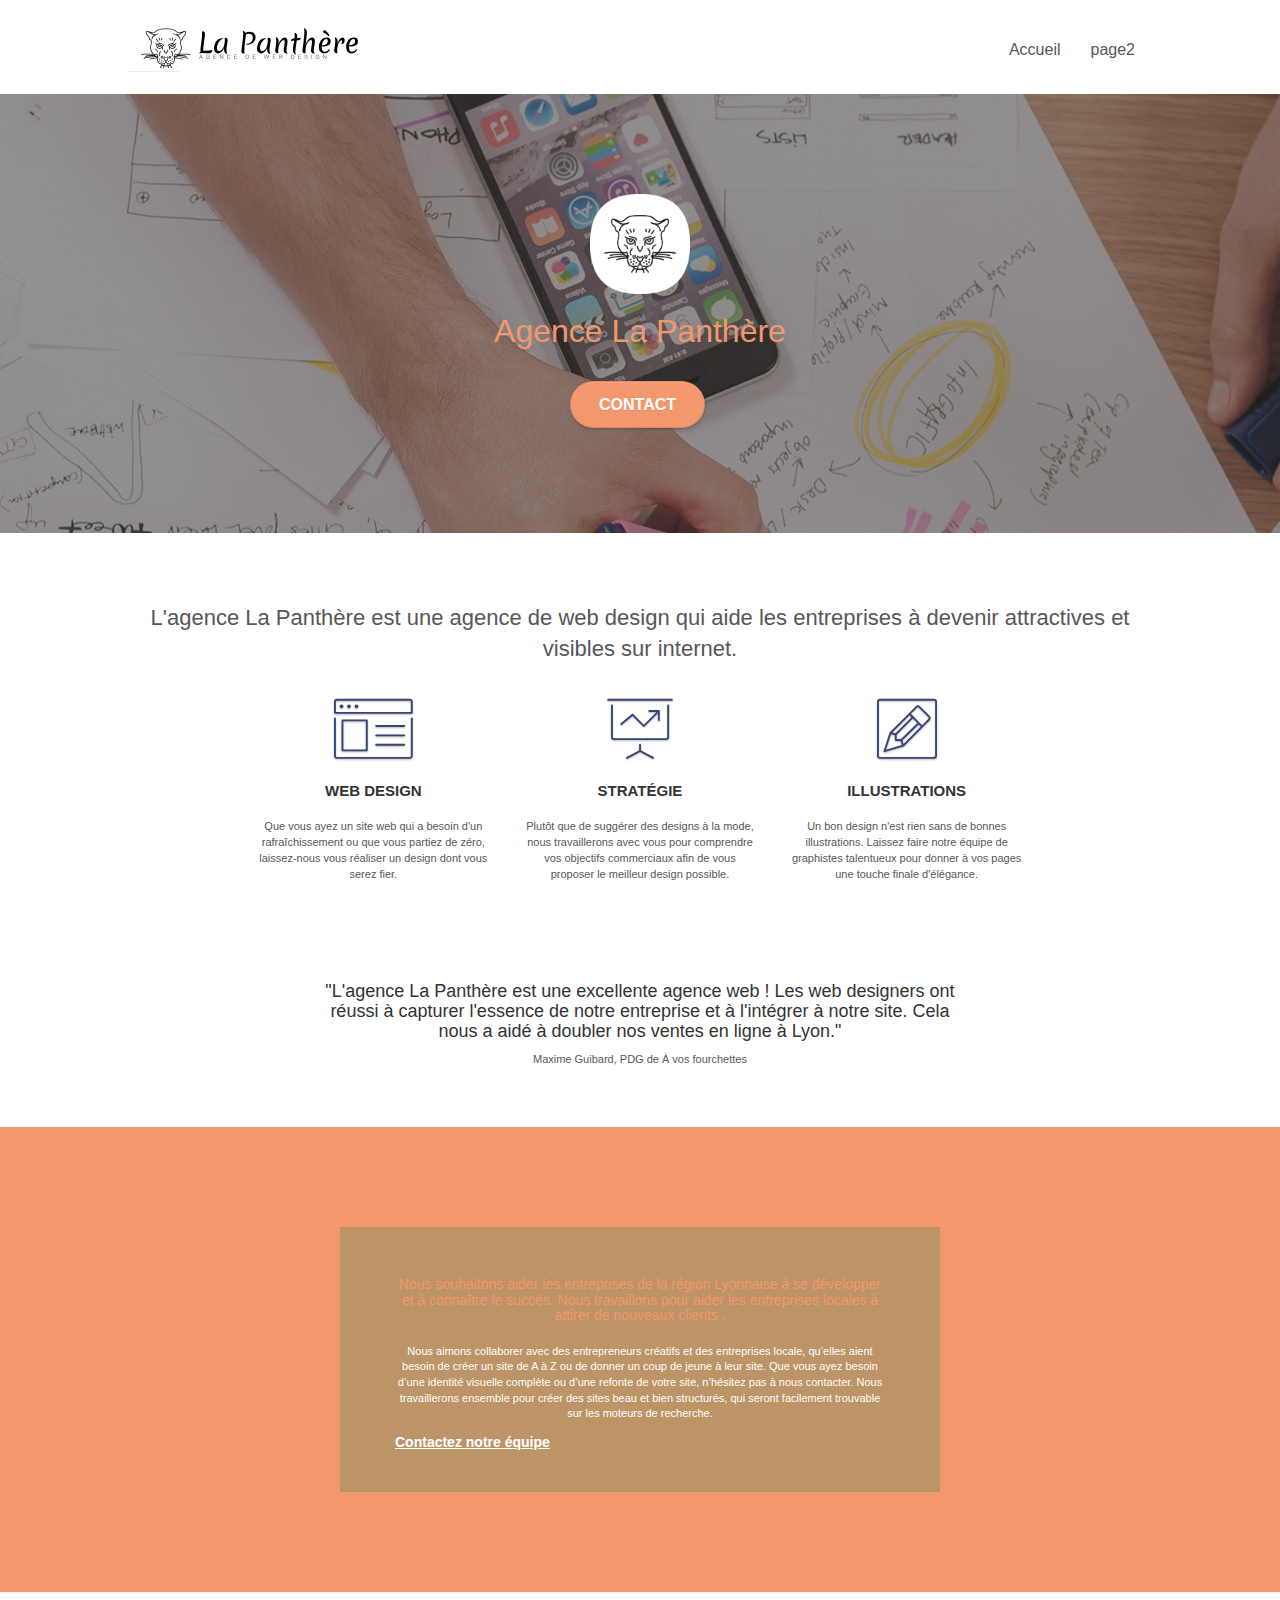
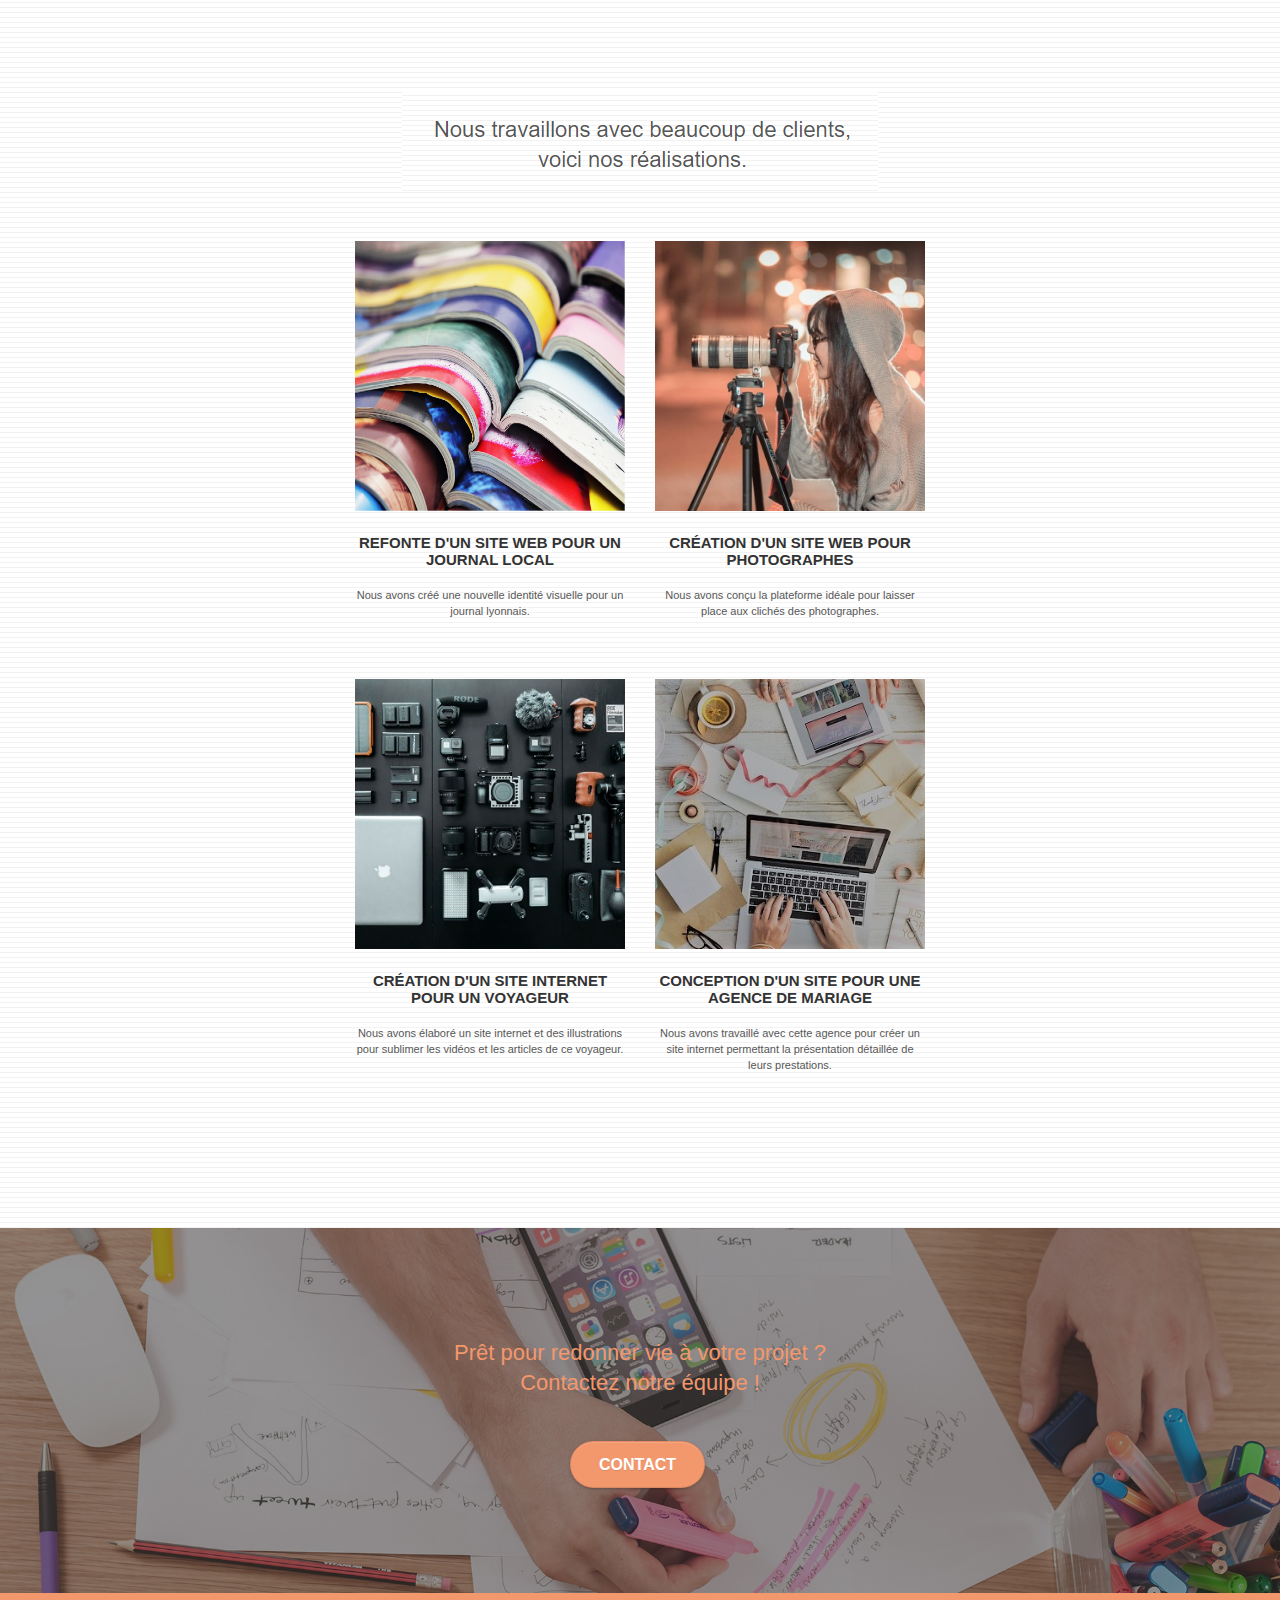
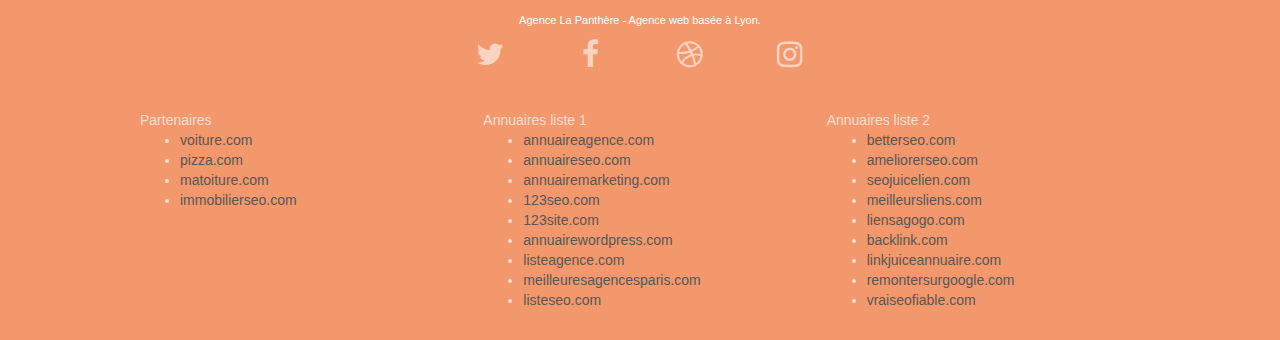
==== commit 63038147: "change" ====
--- a/index.html
+++ b/index.html
@@ -10,7 +10,9 @@
 		<link rel="stylesheet" type="text/css" href="./css/bootstrap.css">
 		<link rel="stylesheet" type="text/css" href="style.css">
 		<link rel="stylesheet" type="text/css" href="./css/font-awesome.css">
-		<link rel="stylesheet" type="text/css" href="./css/et-line.css">			
+		<link rel="stylesheet" type="text/css" href="./css/et-line.css">
+		
+	
 		<script src="./js/jquery-2.1.0.js"></script>
 		<script src="./js/bootstrap.js"></script>
 		<script src="./js/blocs.js"></script>
@@ -18,9 +20,8 @@
 		<script src="./js/gmaps.js"></script>
 
 		<title>La Panthère</title>
-	</head>   
-<!-- Analytics --> 
-<!-- Analytics END -->
+    </head> 
+<!-- Analytics -->
 	<body>
 	<!-- Principal conteneur -->
 		<div class="page-container">		
@@ -30,15 +31,12 @@
 				<div class="container bloc-sm">
 					<nav class="navbar row">
 						<div class="navbar-header">
-							<div class="keywords" 
-								style="color:#cccccc;font-size:1px;">Agence web à paris, stratégie web, web design, illustrations, design de site web, site web, web, internet, site internet, site
-							</div>
 							<a class="navbar-brand" 
-							href="index.html">
-								<img src="img/agence-la-panthere-monochrome.svg" 
-								alt="paris web design logo agence web meilleure agence" 
-								height="40" 
-								/>
+							   href="index.html">
+							   <img src="img/agence-la-panthere-monochrome.svg" 
+							        alt="logo du site de l'agence web La Panthère" 
+							        height="40" 
+							   />
 							</a>
 							<div class="keywords" 
 								style="color:#cccccc;font-size:1px;">Agence web à paris, stratégie web, web design, illustrations, design de site web, site web, web, internet, site internet, site
@@ -73,39 +71,37 @@
 			</div>
 			<!-- bloc-0 END -->
 			<!-- bloc-1-presentation -->
-			<div class="bloc bgc-dark-slate-blue bg-banniere d-bloc bg-t-edge bloc-bg-texture texture-paper b-parallax" 
-				id="bloc-1-hero">
+			<div class="bloc bgc-dark-slate-blue bg-banniere d-bloc bg-t-edge bloc-bg-texture  b-parallax" 
+				 id="bloc-1-hero">
 				<div class="container bloc-lg">
 					<div class="row tight-width-whitespace">
 						<div class="col-sm-12">
 							<img src="img/logo.png" 
-								class="center-block image-resize-mode" 
-								width="100" 
-								alt="Agence La Panthère, agence web paris, création logo paris" 
+								 class="center-block image-resize-mode" 
+								 width="100" 
+								 alt="Logo tête de panthère de l'agence web design" 
 							/>
-							<h1 class="text-center hero-bloc-text tc-white ">
-								Agence La Panthère
+							<h1 class="text-center hero-bloc-text tc-white ">Agence La Panthère
 							</h1>
 							<div class="text-center">
 								<a href="page2.html" 
-								class="btn btn-lg btn-clean btn-rd cta-hero btn-atomic-tangerine" 
-								id="cta-hero">Contact
+								   class="btn btn-lg btn-clean btn-rd cta-hero btn-atomic-tangerine" 
+								   id="cta-hero">Contact
 								</a>
 							</div>
 						</div>
 					</div>
-				</d	iv>
+				</div>
 			</div>
 			<!-- bloc-1-presentation END -->
 			<!-- bloc-2-services -->
 			<div class="bloc bgc-white l-bloc" 
-				id="bloc-2-services">
+				 id="bloc-2-services">
 				<div class="container bloc-md">
 					<div class="row">
 						<div class="col-sm-12 text-center">
-							<img alt="agence web, agence web paris, web design paris, stratégie web" 
-								src="img/title.png" 
-							/>
+							<h2>L'agence La Panthère est une agence de web design qui aide les entreprises à devenir attractives et visibles sur internet.		
+							</h2>
 						</div>
 					</div>
 					<div class="row voffset-lg med-width-whitespace">
@@ -116,7 +112,9 @@
 							</div>
 							<h3 class="mg-md text-center">Web design
 							</h3>
-							<p class="text-center ">Que vous ayez un site web qui a besoin d'un rafraîchissement ou que vous partiez de zéro, laissez-nous vous réaliser un design dont vous serez fier.
+							<p class="text-center ">
+								Que vous ayez un site web qui a besoin d'un rafraîchissement ou que vous partiez de zéro, 
+								laissez-nous vous réaliser un design dont vous serez fier.
 							</p>
 						</div>
 						<div class="col-sm-4">
@@ -126,7 +124,9 @@
 							</div>
 							<h3 class="mg-md text-center">Stratégie
 							</h3>
-							<p class="text-center ">Plutôt que de suggérer des designs à la mode, nous travaillerons avec vous pour comprendre vos objectifs commerciaux afin de vous proposer le meilleur design possible.<br>
+							<p class="text-center ">
+								Plutôt que de suggérer des designs à la mode, 
+								nous travaillerons avec vous pour comprendre vos objectifs commerciaux afin de vous proposer le meilleur design possible.
 							</p>
 						</div>
 						<div class="col-sm-4">
@@ -142,24 +142,39 @@
 					</div>
 					<div class="row voffset-lg voffset">
 						<div class="col-xs-12 col-md-8 col-md-offset-2 text-center">
-							<img alt="agence web, agence web paris, web design paris, stratégie web" 
-								src="img/citation.png" 
-							/>
+							<h4>"L'agence La Panthère est une excellente agence web ! 
+								Les web designers ont réussi à capturer l'essence de notre entreprise et à l'intégrer à notre site. 
+								Cela nous a aidé à doubler nos ventes en ligne à Lyon." 	
+							</h4>
+							<p>Maxime Guibard, PDG de À vos fourchettes 
+							</p>
 						</div>
 					</div>
 				</div>
 			</div>
 			<!-- bloc-2-services END -->
 			<!-- bloc-3-what-i-do -->
-			<div class="bloc tc-white bgc-atomic-tangerine bg-presentation d-bloc bloc-bg-texture texture-paper b-parallax" 
+			<div class="bloc tc-white bgc-atomic-tangerine bg-presentation d-bloc bloc-bg-texture  b-parallax" 
 				id="bloc-3-what-i-do">
 				<div class="container bloc-lg">
 					<div class="row tight-width-whitespace black-background">
 						<div class="col-sm-12">
-							<h2 class="mg-md text-center tc-white">Nous souhaitons aider les entreprises de la région Lyonnaise à se développer et à connaître le succès. Nous travaillons pour aider les entreprises locales à attirer de nouveaux clients .<br>
-							</h2>
-							<p class="text-center white">Nous aimons collaborer avec des entrepreneurs créatifs et des entreprises locale, qu’elles aient besoin de créer un site de A à Z ou de donner un coup de jeune à leur site. Que vous ayez besoin d’une identité visuelle complète ou d’une refonte de votre site, n’hésitez pas à nous contacter. Nous travaillerons ensemble pour créer des sites beau et bien structurés, qui seront facilement trouvable sur les moteurs de recherche. <br><br><a class="ltc-white bold-link" href="page2.html">Contactez notre équipe</a><br>
-							</p>
+							<h5 class="mg-md text-center tc-white">
+								Nous souhaitons aider les entreprises de la région Lyonnaise 
+								à se développer et à connaître le succès. 
+								Nous travaillons pour aider les entreprises locales à attirer de nouveaux clients .
+							</h5>
+							<p class="text-center white">
+								Nous aimons collaborer avec des entrepreneurs créatifs et des entreprises locale, 
+								qu’elles aient besoin de créer un site de A à Z ou de donner un coup de jeune à leur site. 
+								Que vous ayez besoin d’une identité visuelle complète ou d’une refonte de votre site, 
+								n’hésitez pas à nous contacter. 
+								Nous travaillerons ensemble pour créer des sites beau et bien structurés,
+								qui seront facilement trouvable sur les moteurs de recherche. 	
+							</p>
+							<a class="ltc-white bold-link" 
+							href="page2.html">Contactez notre équipe
+							</a>
 						</div>
 					</div>
 				</div>
@@ -248,7 +263,7 @@
 			</div>
 			<!-- bloc-4-portfolio END -->
 			<!-- bloc-5-cta -->
-			<div class="bloc bgc-dark-slate-blue bg-banniere d-bloc bloc-bg-texture texture-paper" 
+			<div class="bloc bgc-dark-slate-blue bg-banniere d-bloc bloc-bg-texture " 
 				id="bloc-5-cta">
 				<div class="container bloc-lg">
 					<div class="row">
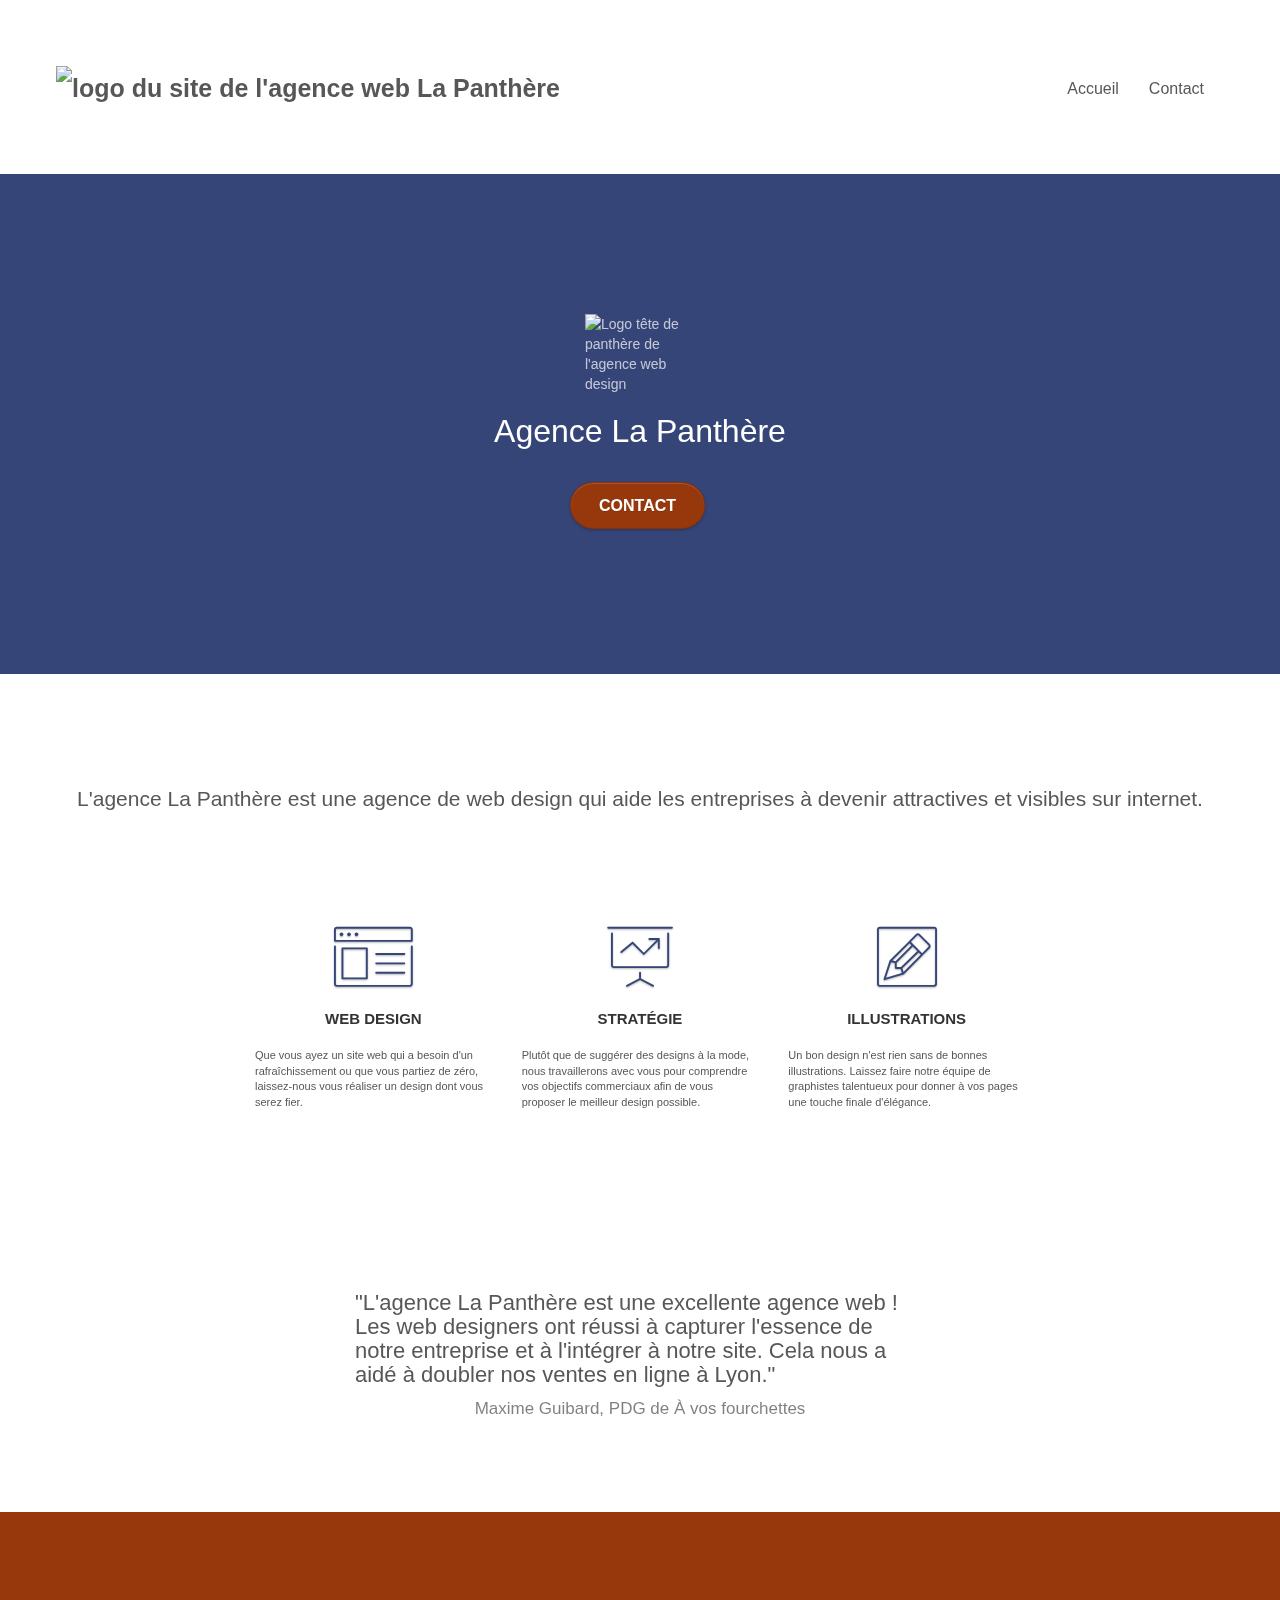
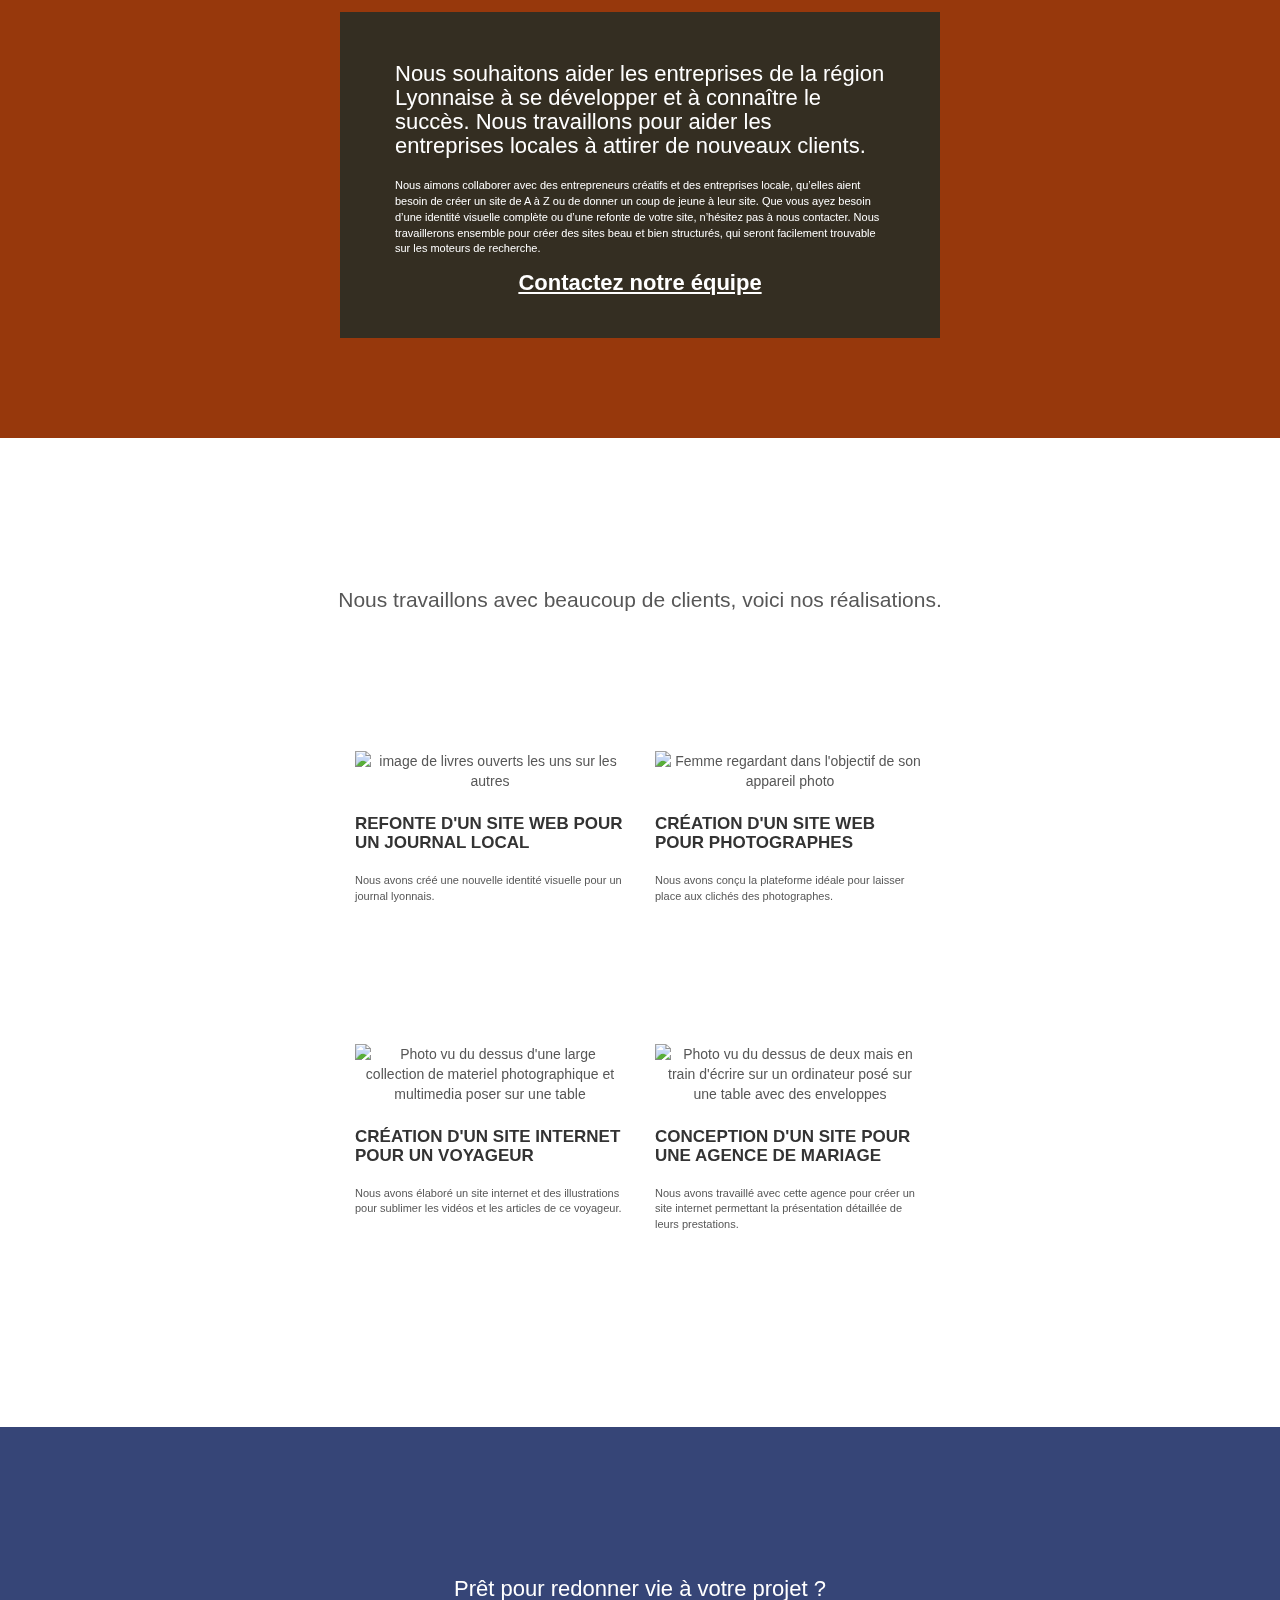
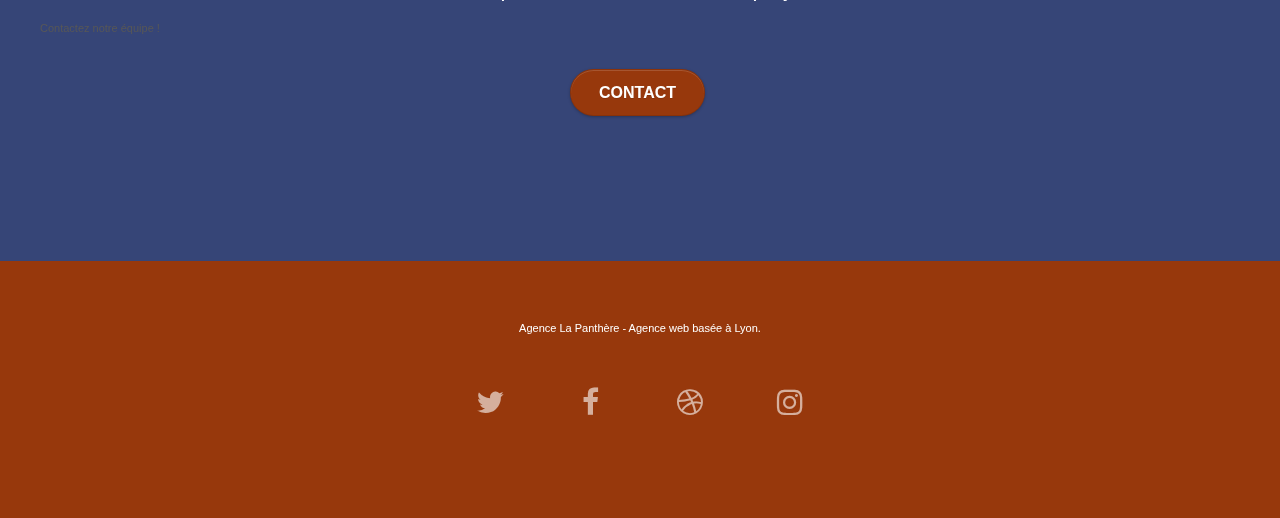
==== commit 36f28edd: "contraste" ====
--- a/index.html
+++ b/index.html
@@ -1,31 +1,30 @@
 <!doctype html>
-<html lang="Default">
+<html lang="fr">
 	<head>
 		<meta charset="utf-8">
-		<meta name="keywords" content="seo, google, site web, site internet, agence design paris, agence design, agence design,agence design,agence design,agence design,agence design,agence design,agence design,agence design">
-		<meta name="description" content="">
 		<meta name="viewport" content="width=device-width, initial-scale=1.0, viewport-fit=cover">
+		<meta name="title" content="La Panthère" id="homepage">
+      	<meta name="description" content="L'agence de web design numéro 1 en France, stratégie web, web design, illustrations, design de site web, site web, web, internet, site internet.">
 		<link rel="shortcut icon" type="image/png" href="favicon.jpg">
-		
 		<link rel="stylesheet" type="text/css" href="./css/bootstrap.css">
 		<link rel="stylesheet" type="text/css" href="style.css">
 		<link rel="stylesheet" type="text/css" href="./css/font-awesome.css">
 		<link rel="stylesheet" type="text/css" href="./css/et-line.css">
-		
 	
-		<script src="./js/jquery-2.1.0.js"></script>
-		<script src="./js/bootstrap.js"></script>
-		<script src="./js/blocs.js"></script>
+		<script src="./js/jquery-2.1.0.js" defer></script>
+		<script src="./js/bootstrap.js" defer></script>
+		<script src="./js/blocs.js" defer></script>
 		<script src="./js/jquery.touchSwipe.js" defer></script>
-		<script src="./js/gmaps.js"></script>
+		<script src="./js/gmaps.js" defer></script>
 
-		<title>La Panthère</title>
-    </head> 
+		<title>La Panthère | Agence de web design</title>
+	</head>
 <!-- Analytics -->
 	<body>
 	<!-- Principal conteneur -->
 		<div class="page-container">		
 		<!-- bloc-0 -->
+		<header>
 			<div class="bloc bgc-white l-bloc" 
 				id="bloc-0">
 				<div class="container bloc-sm">
@@ -33,20 +32,21 @@
 						<div class="navbar-header">
 							<a class="navbar-brand" 
 							   href="index.html">
-							   <img src="img/agence-la-panthere-monochrome.svg" 
+							   <img 
+							   		class="img_log"
+									src="img/agence-la-panthere-monochrome.webp" 
 							        alt="logo du site de l'agence web La Panthère" 
 							        height="40" 
 							   />
 							</a>
-							<div class="keywords" 
-								style="color:#cccccc;font-size:1px;">Agence web à paris, stratégie web, web design, illustrations, design de site web, site web, web, internet, site internet, site
-							</div>
-							<button id="nav-toggle" 
-									type="button" 
-									class="ui-navbar-toggle navbar-toggle" 
-									data-toggle="collapse" 
-									data-target=".navbar-1">
-								<span class="sr-only">Toggle navigation
+							<button 
+								id="nav-toggle" 
+								type="button" 
+								class="ui-navbar-toggle navbar-toggle" 
+								data-toggle="collapse" 
+								data-target=".navbar-1">
+								<span class="sr-only">
+									Toggle navigation
 								</span>
 								<span class="icon-bar">
 								</span>
@@ -62,29 +62,36 @@
 									<a href="index.html">Accueil</a>
 								</li>
 								<li>
-									<a href="page2.html">page2</a>
+									<a href="page2.html">Contact</a>
 								</li>
 							</ul>
 						</div>
 					</nav>
 				</div>
 			</div>
+		</header>
 			<!-- bloc-0 END -->
 			<!-- bloc-1-presentation -->
+		<section>
 			<div class="bloc bgc-dark-slate-blue bg-banniere d-bloc bg-t-edge bloc-bg-texture  b-parallax" 
 				 id="bloc-1-hero">
 				<div class="container bloc-lg">
 					<div class="row tight-width-whitespace">
 						<div class="col-sm-12">
-							<img src="img/logo.png" 
-								 class="center-block image-resize-mode" 
-								 width="100" 
-								 alt="Logo tête de panthère de l'agence web design" 
+							<img 
+								src="img/logo.webp" 
+								class="center-block image-resize-mode" 
+								width="100" 
+								alt="Logo tête de panthère de l'agence web design" 
 							/>
-							<h1 class="text-center hero-bloc-text tc-white ">Agence La Panthère
-							</h1>
+							<header>
+								<h1 class="text-center hero-bloc-text tc-white ">
+									Agence La Panthère
+								</h1>
+							</header>
 							<div class="text-center">
-								<a href="page2.html" 
+								<a 
+								   href="page2.html" 
 								   class="btn btn-lg btn-clean btn-rd cta-hero btn-atomic-tangerine" 
 								   id="cta-hero">Contact
 								</a>
@@ -93,347 +100,292 @@
 					</div>
 				</div>
 			</div>
+		</section>
 			<!-- bloc-1-presentation END -->
 			<!-- bloc-2-services -->
-			<div class="bloc bgc-white l-bloc" 
-				 id="bloc-2-services">
-				<div class="container bloc-md">
-					<div class="row">
-						<div class="col-sm-12 text-center">
-							<h2>L'agence La Panthère est une agence de web design qui aide les entreprises à devenir attractives et visibles sur internet.		
-							</h2>
-						</div>
-					</div>
-					<div class="row voffset-lg med-width-whitespace">
-						<div class="col-sm-4">
-							<div class="text-center">
-								<span class="et-icon-browser sm-shadow icon-dark-slate-blue icons icon-lg">
-								</span>
-							</div>
-							<h3 class="mg-md text-center">Web design
-							</h3>
-							<p class="text-center ">
-								Que vous ayez un site web qui a besoin d'un rafraîchissement ou que vous partiez de zéro, 
-								laissez-nous vous réaliser un design dont vous serez fier.
-							</p>
-						</div>
-						<div class="col-sm-4">
-							<div class="text-center">
-								<span class="et-icon-presentation sm-shadow icon-dark-slate-blue icons icon-lg">
-								</span>
-							</div>
-							<h3 class="mg-md text-center">Stratégie
-							</h3>
-							<p class="text-center ">
-								Plutôt que de suggérer des designs à la mode, 
-								nous travaillerons avec vous pour comprendre vos objectifs commerciaux afin de vous proposer le meilleur design possible.
-							</p>
-						</div>
-						<div class="col-sm-4">
-							<div class="text-center">
-								<span class="et-icon-edit sm-shadow icon-dark-slate-blue icons icon-lg">
-								</span>
-							</div>
-							<h3 class="mg-md text-center">Illustrations
-							</h3>
-							<p class="text-center ">Un bon design n'est rien sans de bonnes illustrations. Laissez faire notre équipe de graphistes talentueux pour donner à vos pages une touche finale d'élégance.
-							</p>
-						</div>
-					</div>
-					<div class="row voffset-lg voffset">
-						<div class="col-xs-12 col-md-8 col-md-offset-2 text-center">
-							<h4>"L'agence La Panthère est une excellente agence web ! 
-								Les web designers ont réussi à capturer l'essence de notre entreprise et à l'intégrer à notre site. 
-								Cela nous a aidé à doubler nos ventes en ligne à Lyon." 	
-							</h4>
-							<p>Maxime Guibard, PDG de À vos fourchettes 
-							</p>
-						</div>
-					</div>
-				</div>
-			</div>
-			<!-- bloc-2-services END -->
-			<!-- bloc-3-what-i-do -->
-			<div class="bloc tc-white bgc-atomic-tangerine bg-presentation d-bloc bloc-bg-texture  b-parallax" 
-				id="bloc-3-what-i-do">
-				<div class="container bloc-lg">
-					<div class="row tight-width-whitespace black-background">
-						<div class="col-sm-12">
-							<h5 class="mg-md text-center tc-white">
-								Nous souhaitons aider les entreprises de la région Lyonnaise 
-								à se développer et à connaître le succès. 
-								Nous travaillons pour aider les entreprises locales à attirer de nouveaux clients .
-							</h5>
-							<p class="text-center white">
-								Nous aimons collaborer avec des entrepreneurs créatifs et des entreprises locale, 
-								qu’elles aient besoin de créer un site de A à Z ou de donner un coup de jeune à leur site. 
-								Que vous ayez besoin d’une identité visuelle complète ou d’une refonte de votre site, 
-								n’hésitez pas à nous contacter. 
-								Nous travaillerons ensemble pour créer des sites beau et bien structurés,
-								qui seront facilement trouvable sur les moteurs de recherche. 	
-							</p>
-							<a class="ltc-white bold-link" 
-							href="page2.html">Contactez notre équipe
-							</a>
-						</div>
-					</div>
-				</div>
-			</div>
-			<!-- bloc-3-what-i-do END -->
-			<!-- bloc-4-portfolio -->
-			<div class="bloc bgc-white bg-lines-h2-bg bg-repeat l-bloc" 
-				id="bloc-4-portfolio">
-				<div class="container bloc-lg">
-					<div class="row">
-						<div class="col-sm-12 text-center">
-							<img alt="agence web, agence web paris, web design paris, stratégie web" 
-								src="img/title2.png" 
-								/>
-						</div>
-					</div>
-					<div class="row tight-width-whitespace portfolio-row">
-						<div class="col-sm-6">
-							<a href="#" 
-							data-lightbox="img/1.jpg" 
-							data-gallery-id="gallery-1" 
-							data-caption="Refonte d'un site web pour un journal local" 
-							data-frame="snapshot-lb">
-								<img src="img/1.jpg" 
-									alt="paris web design logo agence web meilleure agence et refonte site web journal" 
+		<main>
+			<section>
+				<div class="bloc bgc-white l-bloc" 
+					id="bloc-2-services">
+					<div class="container bloc-md">
+						<div class="row">
+							<div class="col-sm-12 text-center">
+								<header>
+									<h2>
+										L'agence La Panthère est une agence de web design qui aide les entreprises à devenir attractives et visibles sur internet.		
+									</h2>
+								</header>
+							</div>
+						</div>
+						<div class="row voffset-lg med-width-whitespace">
+							<div class="col-sm-4">
+								<div class="text-center">
+									<span class="et-icon-browser sm-shadow icon-dark-slate-blue icons icon-lg">
+									</span>
+								</div>
+								<h3 class="mg-md text-center">
+									Web design
+								</h3>
+								<p class="text-center ">
+									Que vous ayez un site web qui a besoin d'un rafraîchissement ou que vous partiez de zéro, 
+									laissez-nous vous réaliser un design dont vous serez fier.
+								</p>
+							</div>
+							<div class="col-sm-4">
+								<div class="text-center">
+									<span class="et-icon-presentation sm-shadow icon-dark-slate-blue icons icon-lg">
+									</span>
+								</div>
+								<h3 class="mg-md text-center">
+									Stratégie
+								</h3>
+								<p class="text-center ">
+									Plutôt que de suggérer des designs à la mode, 
+									nous travaillerons avec vous pour comprendre vos objectifs commerciaux afin de vous proposer le meilleur design possible.
+								</p>
+							</div>
+							<div class="col-sm-4">
+								<div class="text-center">
+									<span class="et-icon-edit sm-shadow icon-dark-slate-blue icons icon-lg">
+									</span>
+								</div>
+								<h3 class="mg-md text-center">
+									Illustrations
+								</h3>
+								<p class="text-center ">
+									Un bon design n'est rien sans de bonnes illustrations. 
+									Laissez faire notre équipe de graphistes talentueux pour donner à vos pages une touche finale d'élégance.
+								</p>
+							</div>
+						</div>
+						<div class="row voffset-lg voffset">
+							<div class="col-xs-12 col-md-8 col-md-offset-2 text-center">
+								<h4>
+									"L'agence La Panthère est une excellente agence web ! 
+									Les web designers ont réussi à capturer l'essence de notre entreprise et à l'intégrer à notre site. 
+									Cela nous a aidé à doubler nos ventes en ligne à Lyon." 	
+								</h4>
+								<span class="name" >
+									Maxime Guibard, PDG de À vos fourchettes 
+								</span>
+							</div>
+						</div>
+					</div>
+				</div>
+			</section>
+				<!-- bloc-2-services END -->
+				<!-- bloc-3-what-i-do -->
+			<section>
+				<div class="bloc tc-white bgc-atomic-tangerine bg-presentation d-bloc bloc-bg-texture  b-parallax" 
+					id="bloc-3-what-i-do">
+					<div class="container bloc-lg">
+						<div class="row tight-width-whitespace black-background">
+							<div class="col-sm-12">
+								<h5 class="mg-md text-center tc-white">
+									Nous souhaitons aider les entreprises de la région Lyonnaise 
+									à se développer et à connaître le succès. 
+									Nous travaillons pour aider les entreprises locales à attirer de nouveaux clients.
+								</h5>
+								<p class="text-center white">
+									Nous aimons collaborer avec des entrepreneurs créatifs et des entreprises locale, 
+									qu’elles aient besoin de créer un site de A à Z ou de donner un coup de jeune à leur site. 
+									Que vous ayez besoin d’une identité visuelle complète ou d’une refonte de votre site, 
+									n’hésitez pas à nous contacter. 
+									Nous travaillerons ensemble pour créer des sites beau et bien structurés,
+									qui seront facilement trouvable sur les moteurs de recherche. 	
+								</p>
+								<a class="ltc-white bold-link" 
+								href="page2.html">Contactez notre équipe
+								</a>
+							</div>
+						</div>
+					</div>
+				</div>
+			</section>
+				<!-- bloc-3-what-i-do END -->
+				<!-- bloc-4-portfolio -->
+			<section>
+				<div class="bloc bgc-white bg-lines-h2-bg bg-repeat l-bloc" 
+					id="bloc-4-portfolio">
+					<div class="container bloc-lg">
+						<div class="row">
+							<div class="col-sm-12 text-center">
+								<header>
+									<h5>
+										Nous travaillons avec beaucoup de clients, voici nos réalisations.
+									</h5>
+								</header>
+							</div>
+						</div>
+						<div class="row tight-width-whitespace portfolio-row">
+							<div class="col-sm-6">
+								<a 
+								href="#" 
+								data-lightbox="img/1.webp" 
+								data-gallery-id="gallery-1" 
+								data-caption="Refonte d'un site web pour un journal local" 
+								data-frame="snapshot-lb">
+									<img 
+									src="img/1.webp" 
+									alt="image de livres ouverts les uns sur les autres" 
 									class="img-responsive portfolio-thumb" 
-								/>
-							</a>
-							<h3 class="mg-md text-center">Refonte d'un site web pour un journal local
-							</h3>
-							<p class="text-center">Nous avons créé une nouvelle identité visuelle pour un journal lyonnais.
-							</p>
-						</div>
-						<div class="col-sm-6">
-							<a href="#" 
-							data-lightbox="img/2.jpg" 
-							data-gallery-id="gallery-1" 
-							data-caption="Création d'un site web pour photographes" 
-							data-frame="snapshot-lb">
-								<img src="img/2.jpg" 
+									/>
+								</a>
+								<h6 class="mg-md text-center">
+									REFONTE D'UN SITE WEB POUR UN JOURNAL LOCAL
+								</h6>
+								<p class="text-center">Nous avons créé une nouvelle identité visuelle pour un journal lyonnais.
+								</p>
+							</div>
+							<div class="col-sm-6">
+								<a 
+									href="#" 
+									data-lightbox="img/2.jpg" 
+									data-gallery-id="gallery-1" 
+									data-caption="Création d'un site web pour photographes" 
+									data-frame="snapshot-lb">
+									<img 
+									src="img/2.webp" 
 									class="img-responsive portfolio-thumb" 
-									alt="paris web design logo agence web meilleure agence, Création d'un site web pour photographes" 
-								/>
-							</a>
-							<h3 class="mg-md text-center">Création d'un site web pour photographes
-							</h3>
-							<p class="text-center">Nous avons conçu la plateforme idéale pour laisser place aux clichés des photographes.
-							</p>
-						</div>
-					</div>
-					<div class="row tight-width-whitespace portfolio-row">
-						<div class="col-sm-6">
-							<a href="#" 
-							data-lightbox="img/3.bmp" 
-							data-gallery-id="gallery-1" 
-							data-caption="Création d'un site internet pour un voyageur" 
-							data-frame="snapshot-lb">
-								<img src="img/3.bmp" 
-									class="img-responsive portfolio-thumb" 
-									alt="paris web design logo agence web meilleure agence, Création d'un site web pour voyageur"
-								/>
-							</a>
-							<h3 class="mg-md text-center">Création d'un site internet pour un voyageur
-							</h3>
-							<p class="text-center">Nous avons élaboré un site internet et des illustrations pour sublimer les vidéos et les articles de ce voyageur.
-							</p>
-						</div>
-						<div class="col-sm-6">
-							<a href="#" 
-							data-lightbox="img/4.bmp" 
-							data-gallery-id="gallery-1" 
-							data-caption="Conception d'un site pour une agence de mariage" 
-							data-frame="snapshot-lb">
-								<img src="img/4.bmp" 
-									class="img-responsive portfolio-thumb" 
-									alt="paris web design logo agence web meilleure agence, Création d'un site web pour agence de mariage" 
-								/>
-							</a>
-							<h3 class="mg-md text-center">Conception d'un site pour une agence de mariage
-							</h3>
-							<p class="text-center">Nous avons travaillé avec cette agence pour créer un site internet permettant la présentation détaillée de leurs prestations.
-							</p>
-						</div>
-					</div>
-				</div>
-			</div>
+									alt="Femme regardant dans l'objectif de son appareil photo" 
+									/>
+								</a>
+								<h6 class="mg-md text-center">
+									CRÉATION D'UN SITE WEB POUR PHOTOGRAPHES
+								</h6>
+								<p class="text-center">
+									Nous avons conçu la plateforme idéale pour laisser place aux clichés des photographes.
+								</p>
+							</div>
+						</div>
+						<div class="row tight-width-whitespace portfolio-row">
+							<div class="col-sm-6">
+								<a 
+									href="#" 
+									data-lightbox="img/3.webp" 
+									data-gallery-id="gallery-1" 
+									data-caption="Création d'un site internet pour un voyageur" 
+									data-frame="snapshot-lb">
+									<img 
+										src="img/3.webp" 
+										class="img-responsive portfolio-thumb" 
+										alt="Photo vu du dessus d'une large collection de materiel photographique et multimedia poser sur une table"
+									/>
+								</a>
+								<h6 class="mg-md text-center">
+									CRÉATION D'UN SITE INTERNET POUR UN VOYAGEUR
+								</h6>
+								<p class="text-center">
+									Nous avons élaboré un site internet et des illustrations pour sublimer les vidéos et les articles de ce voyageur.
+								</p>
+							</div>
+							<div class="col-sm-6">
+								<a 
+									href="#" 
+									data-lightbox="img/4.webp" 
+									data-gallery-id="gallery-1" 
+									data-caption="Conception d'un site pour une agence de mariage" 
+									data-frame="snapshot-lb">
+									<img src="img/4.webp" 
+										class="img-responsive portfolio-thumb" 
+										alt="Photo vu du dessus de deux mais en train d'écrire sur un ordinateur posé sur une table avec des enveloppes" 
+									/>
+								</a>
+								<h6 class="mg-md text-center">
+									CONCEPTION D'UN SITE POUR UNE AGENCE DE MARIAGE
+								</h6>
+								<p class="text-center">
+									Nous avons travaillé avec cette agence pour créer un site internet permettant la présentation détaillée de leurs prestations.
+								</p>
+							</div>
+						</div>
+					</div>
+				</div>
+			</section>
+		</main>
 			<!-- bloc-4-portfolio END -->
 			<!-- bloc-5-cta -->
+		<section>
 			<div class="bloc bgc-dark-slate-blue bg-banniere d-bloc bloc-bg-texture " 
 				id="bloc-5-cta">
 				<div class="container bloc-lg">
 					<div class="row">
-						<h2 class="mg-md text-center tc-white">Prêt pour redonner vie à votre projet ?
-							<br>Contactez notre équipe !
-						</h2>
+						<header>
+							<h5 class="mg-md text-center tc-white">
+								Prêt pour redonner vie à votre projet ?
+							</h5>
+						</header>
+						<p>
+							Contactez notre équipe !
+						</p>
 						<div class="col-sm-12 text-center">
-							<a href="page2.html" 
-							class="btn btn-atomic-tangerine btn-clean btn-rd btn-lg cta-hero">Contact
+							<a 
+							  href="page2.html" 
+							  class="btn btn-atomic-tangerine btn-clean btn-rd btn-lg cta-hero">
+							  Contact
 							</a>
 						</div>
 					</div>
 				</div>
 			</div>
+		</section>
 			<!-- bloc-5-cta END -->
 			<!-- Footer - bloc-8 -->
+		<footer>
 			<div class="bloc bgc-atomic-tangerine d-bloc" 
-				id="bloc-8">
+				 id="bloc-8">
 				<div class="container bloc-sm">
 					<div class="row">
 						<div class="col-sm-12">
-							<p class="text-center white">Agence La Panthère - Agence web basée à Lyon.
+							<p class="text-center white">
+								Agence La Panthère - Agence web basée à Lyon.
 							</p>
 							<div class="row row-no-gutters social">
 								<div class="col-sm-3">
 									<div class="text-center">
-										<a class="social" 
-										href="index.html">
-										<span class="fa fa-twitter icon-md">
-										</span>
+										<a 
+										  class="social" 
+										  href="index.html">
+										   <span class="fa fa-twitter icon-md">
+										   </span>
 										</a>
 									</div>
 								</div>
 								<div class="col-sm-3">
 									<div class="text-center">
-										<a class="social" 
-										href="index.html">
-										<span class="fa fa-facebook icon-md">
-										</span>
+										<a 
+										  class="social" 
+										  href="index.html">
+										   <span class="fa fa-facebook icon-md">
+										   </span>
 										</a>
 									</div>
 								</div>
 								<div class="col-sm-3">
 									<div class="text-center">
-										<a class="social" 
-										href="index.html">
-										<span class="fa fa-dribbble icon-md">
-										</span>
+										<a 
+										  class="social" 
+										  href="index.html">
+											<span class="fa fa-dribbble icon-md">
+											</span>
 										</a>
 									</div>
 								</div>
 								<div class="col-sm-3">
 									<div class="text-center">
-										<a class="social" 
-										href="index.html">
-										<span class="fa fa-instagram icon-md">
-										</span>
+										<a 
+										  class="social" 
+										  href="index.html">
+											<span class="fa fa-instagram icon-md">
+											</span>
 										</a>
 									</div>
 								</div>
-								<div class="keywords" 
-									style="color:#F3976C;">Agence web à paris, stratégie web, web design, illustrations, design de site web, site web, web, internet, site internet, site
-								</div>
-							</div>
-							<div class="row">
-								<div class="col-sm-4">Partenaires
-									<ul>
-										<li>
-											<a href="voiture.com">voiture.com
-											</a>
-										</li>
-										<li>
-											<a href="pizza.com">pizza.com
-											</a>
-										</li>
-										<li>
-											<a href="matoiture.com">matoiture.com
-											</a>
-										</li>
-										<li>
-											<a href="immobilierseo.com">immobilierseo.com
-											</a>
-										</li>
-									</ul>		
-								</div>
-								<div class="col-sm-4">Annuaires liste 1
-									<ul>
-										<li>
-											<a href="annuaireagence.com">annuaireagence.com
-											</a>
-										</li>
-										<li>
-											<a href="annuaireseo.com">annuaireseo.com
-											</a>
-										</li>
-										<li>
-											<a href="annuairemarketing.com">annuairemarketing.com
-											</a>
-										</li>
-										<li>
-											<a href="123seoture.com">123seo.com
-											</a>
-										</li>
-										<li>
-											<a href="123site.com">123site.com
-											</a>
-										</li>
-										<li>
-											<a href="annuairewordpress.com">annuairewordpress.com
-											</a>
-										</li>
-										<li>
-											<a href="listeagence.com">listeagence.com
-											</a>
-										</li>
-										<li>
-											<a href="meilleuresagencesparis.com">meilleuresagencesparis.com
-											</a>
-										</li>
-										<li>
-											<a href="listeseo.com">listeseo.com
-											</a>
-										</li>
-									</ul>
-								</div>
-								<div class="col-sm-4">Annuaires liste 2
-									<ul>
-										<li>
-											<a href="betterseo.com">betterseo.com
-											</a>
-										</li>
-										<li>
-											<a href="ameliorerseo.com">ameliorerseo.com
-											</a>
-										</li>
-										<li>
-											<a href="seojuicelien.com">seojuicelien.com
-											</a>
-										</li>
-										<li>
-											<a href="meilleursliens.com">meilleursliens.com
-											</a>
-										</li>
-										<li>
-											<a href="liensagogo.com">liensagogo.com
-											</a>
-										</li>
-										<li>
-											<a href="backlink.com">backlink.com
-											</a>
-										</li>
-										<li>
-											<a href="linkjuiceannuaire.com">linkjuiceannuaire.com
-											</a>
-										</li>
-										<li>
-											<a href="remontersurgoogle.com">remontersurgoogle.com
-											</a>
-										</li>
-										<li>
-											<a href="vraiseofiable.com">vraiseofiable.com
-											</a>
-										</li>
-									</ul>
-								</div>
-							</div>
-						</div>
-					</div>
-				</div>
-			</div>			<!-- Footer - bloc-8 END -->
-		</div>
+							</div>
+						</div>
+					</div>
+				</div>			<!-- Footer - bloc-8 END -->
+			</div>
+		</footer>
 	<!-- Principal conteneur END -->
 	</body>
--- a/style.css
+++ b/style.css
@@ -10,12 +10,23 @@
 a,
 button {
     transition: all .3s ease-in-out;
-    outline: none!important;
+    outline: none !important;
 }
 
 a:hover {
     text-decoration: none;
     cursor: pointer;
+}
+
+h5 {
+    font-size: 21px;
+    color: #575757;
+}
+
+h6 {
+    font-size: 17px;
+    font-weight: 700;
+    color: #333333;
 }
 
 #page-loading-blocs-notifaction {
@@ -31,12 +42,25 @@
     width: 100%;
     clear: both;
     background: 50% 50% no-repeat;
-    padding: 0 50px;
     -webkit-background-size: cover;
     -moz-background-size: cover;
     -o-background-size: cover;
     background-size: cover;
     position: relative;
+}
+
+.site-navigation {
+    display: flex;
+}
+
+.row {
+    padding: 40px 0;
+}
+
+.row_contact {
+    padding: 0 0 0 100px;
+    display: flex;
+    flex-direction: column;
 }
 
 .bloc .container {
@@ -66,10 +90,10 @@
 .bg-tr-edge,
 .bg-br-edge,
 .bg-repeat {
-    -webkit-background-size: auto!important;
-    -moz-background-size: auto!important;
-    -o-background-size: auto!important;
-    background-size: auto!important;
+    -webkit-background-size: auto !important;
+    -moz-background-size: auto !important;
+    -o-background-size: auto !important;
+    background-size: auto !important;
 }
 
 .bg-repeat {
@@ -266,6 +290,7 @@
 
 .voffset {
     margin-top: 30px;
+    display: flex;
 }
 
 .voffset-lg {
@@ -277,8 +302,8 @@
     margin-left: 0;
 }
 
-.row.row-no-gutters > [class^="col-"],
-.row.row-no-gutters > [class*=" col-"] {
+.row.row-no-gutters>[class^="col-"],
+.row.row-no-gutters>[class*=" col-"] {
     padding-right: 0;
     padding-left: 0;
 }
@@ -316,24 +341,42 @@
 }
 
 .navbar .nav {
-    padding-top: 2px;
-    margin-right: -16px;
-    float: right;
-    z-index: 1;
-}
-
-.nav > li {
+    display: flex;
+}
+
+.nav_bar {
+    display: flex;
+    gap: 30px;
+    list-style: none;
+}
+
+.contact_header {
+    display: flex;
+    justify-content: space-between;
+    padding: 60px 170px;
+}
+
+.logo_container {
+    display: flex;
+    align-items: center;
+}
+
+.nav_button {
+    text-decoration: none;
+}
+
+.nav>li {
     float: left;
     margin-top: 4px;
     font-size: 16px;
 }
 
-.navbar-nav .open .dropdown-menu > li > a {
+.navbar-nav .open .dropdown-menu>li>a {
     text-align: inherit;
 }
 
-.nav > li a:hover,
-.nav > li a:focus {
+.nav>li a:hover,
+.nav>li a:focus {
     background: transparent;
 }
 
@@ -342,8 +385,14 @@
     border: 0px;
 }
 
+.img_log {
+    width: 100%;
+    height: 40px;
+
+}
+
 .navbar-toggle:hover {
-    background: transparent!important;
+    background: transparent !important;
 }
 
 .navbar-toggle .icon-bar {
@@ -353,6 +402,11 @@
 
 .nav-invert .navbar .nav {
     float: left;
+}
+
+.img-responsive {
+    width: 100%;
+    height: 100%;
 }
 
 .nav-invert .navbar-header,
@@ -370,26 +424,32 @@
         transform: translate(0, -50%);
         -webkit-transform: translateY(-50%);
     }
-    .nav > li .dropdown-menu a,
-    .nav > li .dropdown-menu a:hover {
+
+    .nav>li .dropdown-menu a,
+    .nav>li .dropdown-menu a:hover {
         color: #484848;
     }
+
     .nav-invert .site-navigation {
         left: 0;
         right: 0;
     }
+
     .nav-center {
         text-align: center;
     }
+
     .nav-center .navbar-header {
         width: 100%;
     }
+
     .nav-center .navbar-header,
     .nav-center .navbar-brand,
-    .nav-center .nav > li {
+    .nav-center .nav>li {
         float: none;
         display: inline-block;
     }
+
     .nav-center .site-navigation {
         position: relative;
         width: 100%;
@@ -397,14 +457,15 @@
         margin-right: 0px;
         margin-top: 20px;
     }
+
     .nav-center.mini-nav .navbar-toggle {
         float: none;
         margin: 10px auto 0;
     }
 }
 
-.nav > li > .dropdown a {
-    background: none!important;
+.nav>li>.dropdown a {
+    background: none !important;
     display: block;
     padding: 14px 15px;
 }
@@ -431,7 +492,7 @@
     border-top-color: transparent;
     border-right-color: transparent;
     border-bottom-color: transparent;
-    margin: 6px -5px 0 0!important;
+    margin: 6px -5px 0 0 !important;
     float: right;
 }
 
@@ -461,7 +522,7 @@
 }
 
 button {
-    outline: none!important;
+    outline: none !important;
 }
 
 .btn-rd {
@@ -476,11 +537,12 @@
 }
 
 .icon-md {
-    font-size: 30px!important;
+    font-size: 30px !important;
+    mix-blend-mode: lighten;
 }
 
 .icon-lg {
-    font-size: 60px!important;
+    font-size: 60px !important;
 }
 
 .sm-shadow {
@@ -643,23 +705,21 @@
 h2,
 h3,
 h4,
-h5,
-h6,
 p,
 label,
 .btn,
 a {
     font-family: "helvetica";
     font-weight: 400;
-    color: #575757!important;
-}
-
-.container {
-    max-width: 1000px;
-}
+    color: #575757 !important;
+}
+
+
 
 .hero-bloc-text {
     font-size: 38px;
+    display: flex;
+    justify-content: center;
 }
 
 .hero-bloc-text-sub {
@@ -692,7 +752,7 @@
 
 .cta-hero {
     margin-top: 22px;
-    color: #FFFFFF!important;
+    color: #FFFFFF !important;
     text-transform: uppercase;
     padding: 12px 28px 12px 28px;
     font-size: 16px;
@@ -705,7 +765,7 @@
 }
 
 h2 {
-    font-size: 22px;
+    font-size: 21px;
     line-height: 1.4em;
 }
 
@@ -713,7 +773,7 @@
     font-size: 15px;
     text-transform: uppercase;
     font-weight: 700;
-    color: #333333!important;
+    color: #333333 !important;
 }
 
 .med-width-whitespace {
@@ -723,11 +783,13 @@
 }
 
 h1 {
-    color: #333333!important;
+    color: #333333 !important;
 }
 
 h4 {
-    color: #333333!important;
+    color: #575757 !important;
+    font-size: 22px;
+    font-weight: 500;
 }
 
 .icons {
@@ -736,11 +798,25 @@
 }
 
 .white {
-    color: #FFFFFF!important;
+    color: #FFFFFF !important;
+    display: flex;
+    justify-content: center;
 }
 
 .portfolio-thumb {
     margin-bottom: 24px;
+}
+
+.col-md-offset-2 {
+    display: flex;
+    flex-direction: column;
+    margin: 0 300px 0 300px;
+}
+
+.name {
+    font-size: 17px;
+    display: flex;
+    justify-content: center;
 }
 
 .portfolio-row {
@@ -753,13 +829,13 @@
 }
 
 .black-background {
-    background-color: rgba(165, 147, 99, 0.7);
+    background-color: rgba(51, 47, 34, 0.988);
     padding: 40px 40px 40px 40px;
 }
 
 .bold-link {
     font-weight: 900;
-    text-decoration: underline!important;
+    text-decoration: underline !important;
 }
 
 .bgc-white {
@@ -771,58 +847,72 @@
 }
 
 .bgc-atomic-tangerine {
-    background-color: #F3976C;
+    background-color: #97380C;
 }
 
 .tc-white {
-    color: #F3976C!important;
+    color: #ffffff !important;
+    font-size: 22px;
+}
+
+.tc-black {
+    color: white !important;
+}
+
+.tc-p {
+    font-size: 16px;
+    color: white !important;
+    display: flex;
+    justify-content: center;
 }
 
 .btn-atomic-tangerine {
-    background: #F3976C;
-    color: #FFFFFF!important;
+    background: #97380C;
+    color: #FFFFFF !important;
 }
 
 .btn-atomic-tangerine:hover {
-    background: #c27956!important;
-    color: #FFFFFF!important;
+    background: #934e2e !important;
+    color: #FFFFFF !important;
 }
 
 .ltc-white {
-    color: #FFFFFF!important;
+    color: #FFFFFF !important;
+    display: flex;
+    justify-content: center;
 }
 
 .ltc-white:hover {
-    color: #cccccc!important;
+    color: #cccccc !important;
 }
 
 .ltc-atomic-tangerine {
-    color: #F3976C!important;
+    color: #F3976C !important;
 }
 
 .ltc-atomic-tangerine:hover {
-    color: #c27956!important;
+    color: #c27956 !important;
 }
 
 .icon-dark-slate-blue {
-    color: #364577!important;
-    border-color: #364577!important;
+    color: #364577 !important;
+    border-color: #364577 !important;
 }
 
 .bg-dots-bg {
-    background-image: url("img/dots-bg.png");
+    background-image: url("img/dots-bg.webp");
 }
 
 .bg-lines-h2-bg {
-    background-image: url("img/lines-h2-bg.png");
+    background-image: url("img/lines-h2-bg.webp");
 }
 
 .bg-banniere {
-    background-image: url("img/agence-la-panthere.jpg");
+    background-image: url("img/agence-la-panthere.webp");
 }
 
 .bg-presentation {
-    background-image: url("img/image-de-presentation.bmp");
+    background-image: url("img/image-de-presentation.webp");
 }
 
 @media (max-width: 1024px) {
@@ -830,6 +920,7 @@
         padding-left: 20px;
         padding-right: 20px;
     }
+
     .bloc.full-width-bloc,
     .bloc-tile-2.full-width-bloc .container,
     .bloc-tile-3.full-width-bloc .container,
@@ -843,6 +934,7 @@
     .navbar .nav {
         max-width: 80%
     }
+
     .nav-center.navbar .nav {
         max-width: 100%
     }
@@ -864,23 +956,28 @@
     .container {
         width: 100%;
     }
+
     .b-parallax {
         background-attachment: scroll;
     }
+
     .page-container,
     #hero-bloc {
         overflow-x: hidden;
         position: relative;
     }
+
     .bloc {
         padding-left: constant(safe-area-inset-left);
         padding-right: constant(safe-area-inset-right);
     }
+
     .bloc-group,
     .bloc-group .bloc {
         display: block;
         width: 100%;
     }
+
     .bloc-fill-screen .fill-bloc-top-edge,
     .bloc-fill-screen .fill-bloc-bottom-edge {
         padding: 0 20px;
@@ -894,6 +991,7 @@
         overflow-x: hidden;
         position: relative;
     }
+
     h1,
     h2,
     h3,
@@ -902,28 +1000,33 @@
     h6,
     p,
     #disqus_thread {
-        padding-left: 10px!important;
-        padding-right: 10px!important;
-    }
+        padding-left: 10px !important;
+        padding-right: 10px !important;
+    }
+
     .b-parallax {
         background-attachment: scroll;
     }
+
     .navbar .nav {
         padding-top: 0;
         border-top: 1px solid rgba(0, 0, 0, .2);
-        float: none!important;
-    }
+        float: none !important;
+    }
+
     .navbar.row {
         margin-left: 0;
         margin-right: 0;
     }
+
     .site-navigation {
         position: inherit;
         transform: none;
         -webkit-transform: none;
         -ms-transform: none;
     }
-    .nav > li {
+
+    .nav>li {
         margin-top: 0;
         border-bottom: 1px solid rgba(0, 0, 0, .1);
         background: rgba(0, 0, 0, .05);
@@ -931,62 +1034,76 @@
         padding-left: 15px;
         width: 100%;
     }
-    .nav > li:hover {
+
+    .nav>li:hover {
         background: rgba(0, 0, 0, .08);
     }
+
     .dropdown .dropdown a .caret {
         float: none;
-        margin: 5px 0 0 10px!important;
+        margin: 5px 0 0 10px !important;
         border: 4px solid black;
         border-bottom-color: transparent;
         border-right-color: transparent;
         border-left-color: transparent;
     }
+
     #hero-bloc .navbar .nav {
         background: rgba(0, 0, 0, .8);
     }
+
     #hero-bloc .navbar .nav a {
         color: rgba(255, 255, 255, .6);
     }
+
     .hero {
         padding: 50px 0;
     }
+
     .hero-nav {
         left: -1px;
         right: -1px;
     }
+
     .navbar-collapse {
         padding: 0;
         overflow-x: hidden;
         -webkit-box-shadow: none;
         box-shadow: none;
     }
+
     .navbar-brand img {
         max-height: 40px;
         width: auto;
     }
+
     .nav-invert .navbar-header {
         float: none;
         width: 100%;
     }
+
     .nav-invert .navbar-toggle {
         float: left;
         margin-left: 10px;
     }
+
     .bloc {
         padding-left: 0;
         padding-right: 0;
     }
+
     .bloc-xxl,
     .bloc-xl,
     .bloc-lg {
         padding: 40px 0;
     }
+
     .bloc-sm,
     .bloc-md {
         padding-left: 0;
         padding-right: 0;
     }
+
     .bloc-tile-2 .container,
     .bloc-tile-3 .container,
     .bloc-tile-4 .container,
@@ -995,33 +1112,42 @@
         padding-left: 0;
         padding-right: 0;
     }
+
     .a-block {
         padding: 0 10px;
     }
+
     .btn-dwn {
         display: none;
     }
+
     .voffset {
         margin-top: 5px;
     }
+
     .voffset-md {
         margin-top: 20px;
     }
+
     .voffset-lg {
         margin-top: 30px;
     }
+
     form {
         padding: 5px;
     }
+
     .close-lightbox {
         display: inline-block;
     }
+
     .blocsapp-device-iphone5 {
         background-size: 216px 425px;
         padding-top: 60px;
         width: 216px;
         height: 425px;
     }
+
     .blocsapp-device-iphone5 img {
         width: 180px;
         height: 320px;
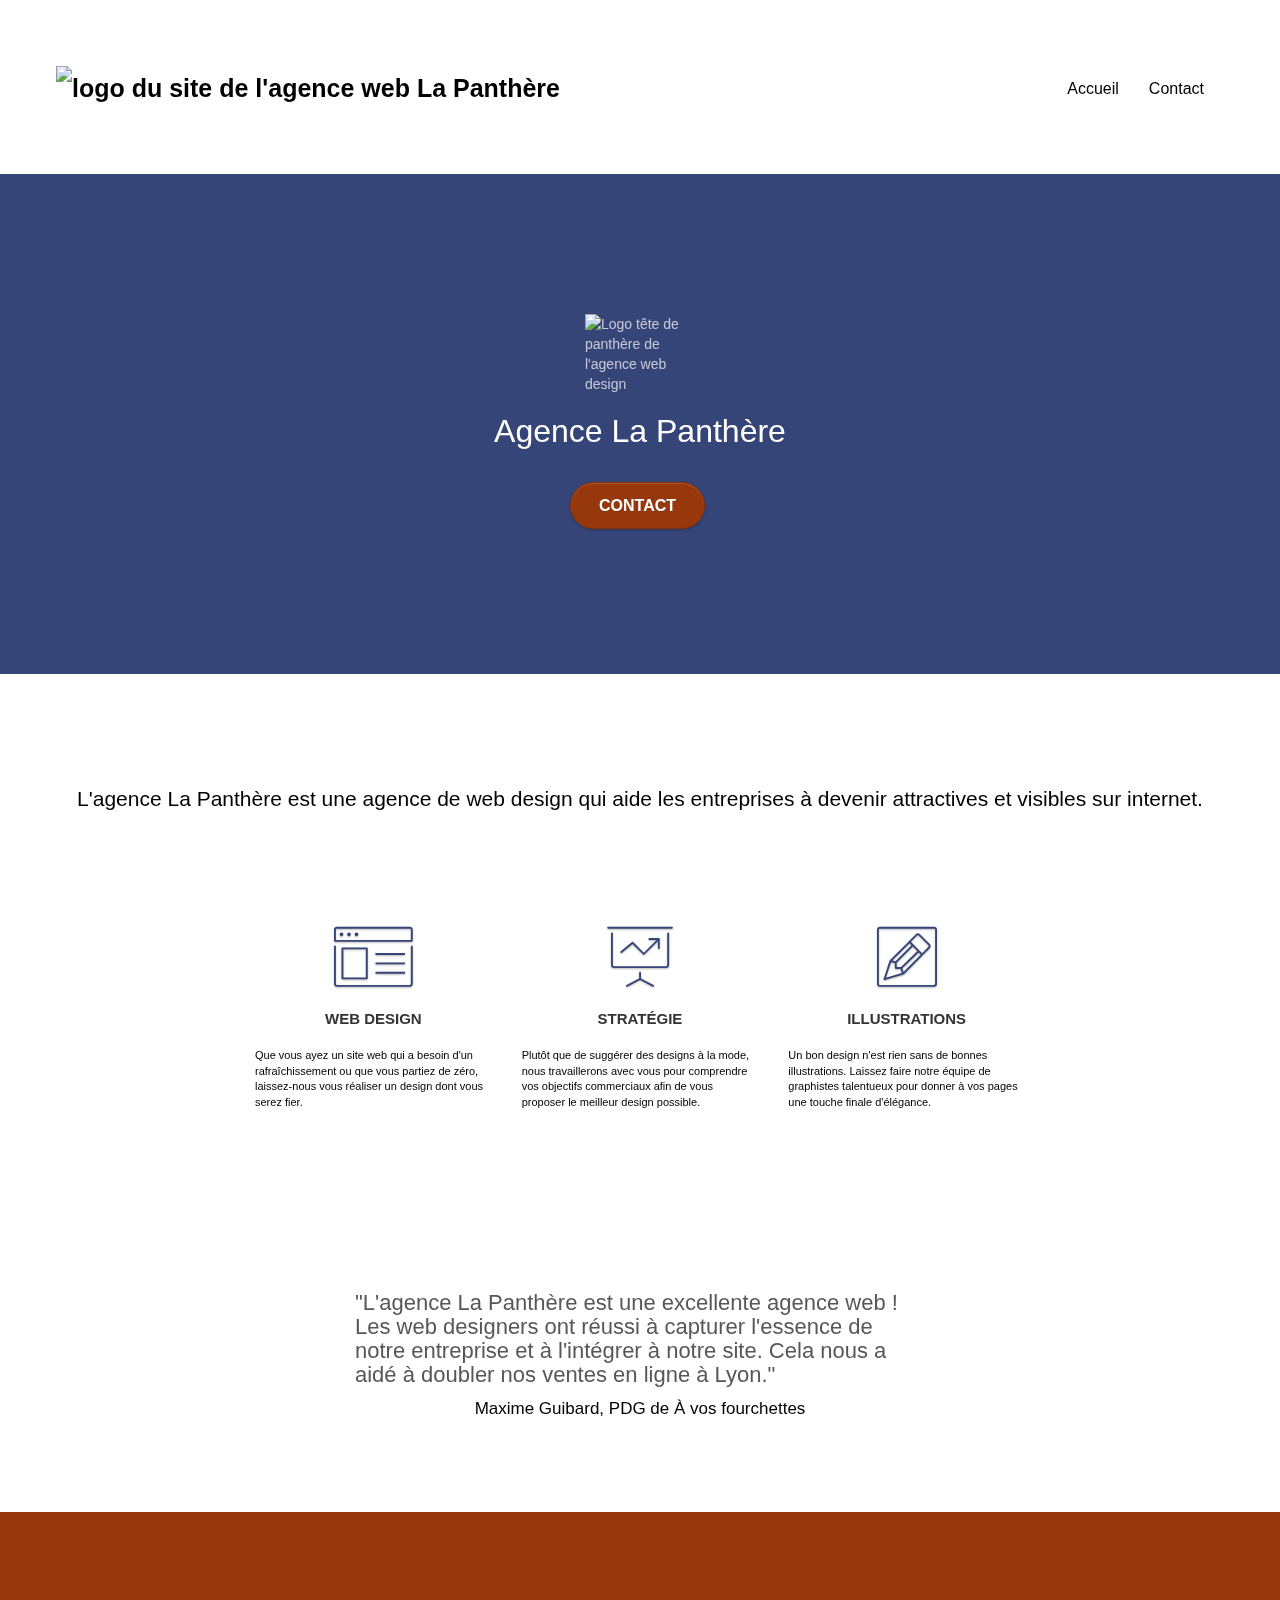
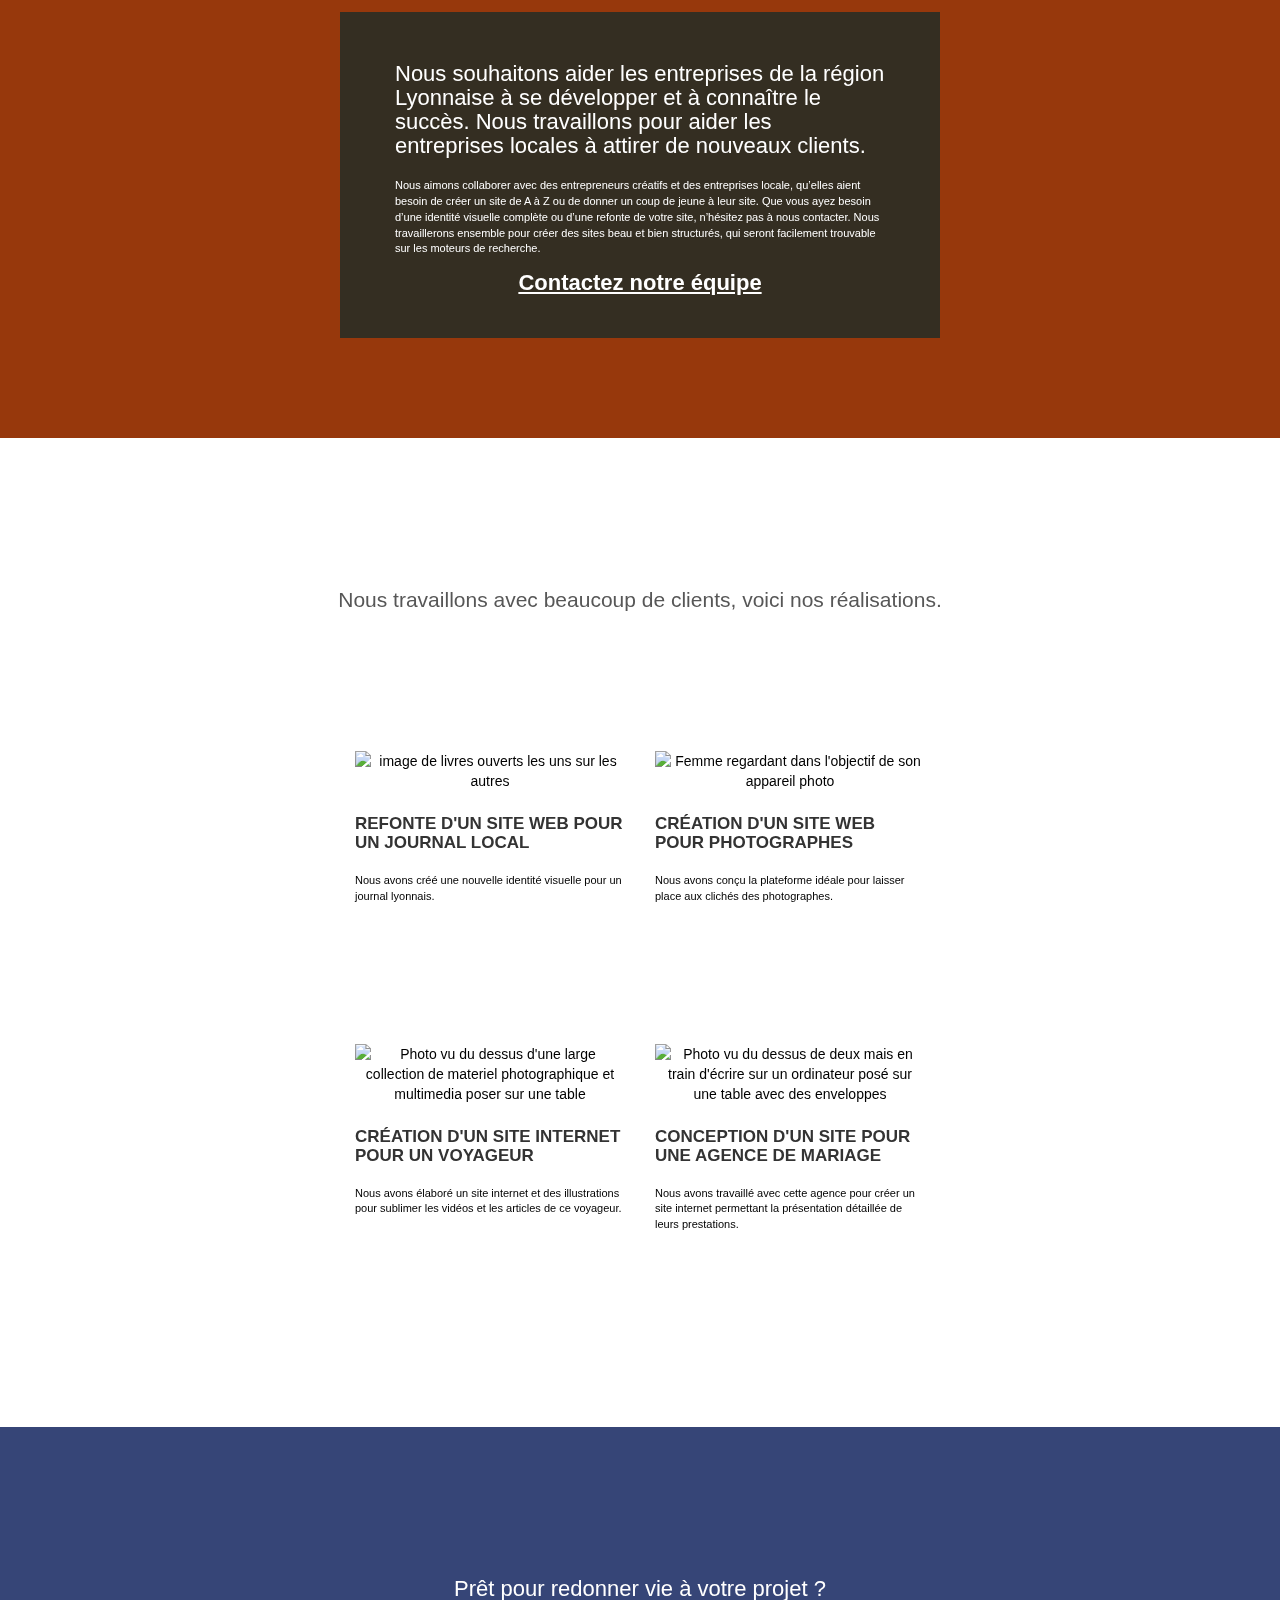
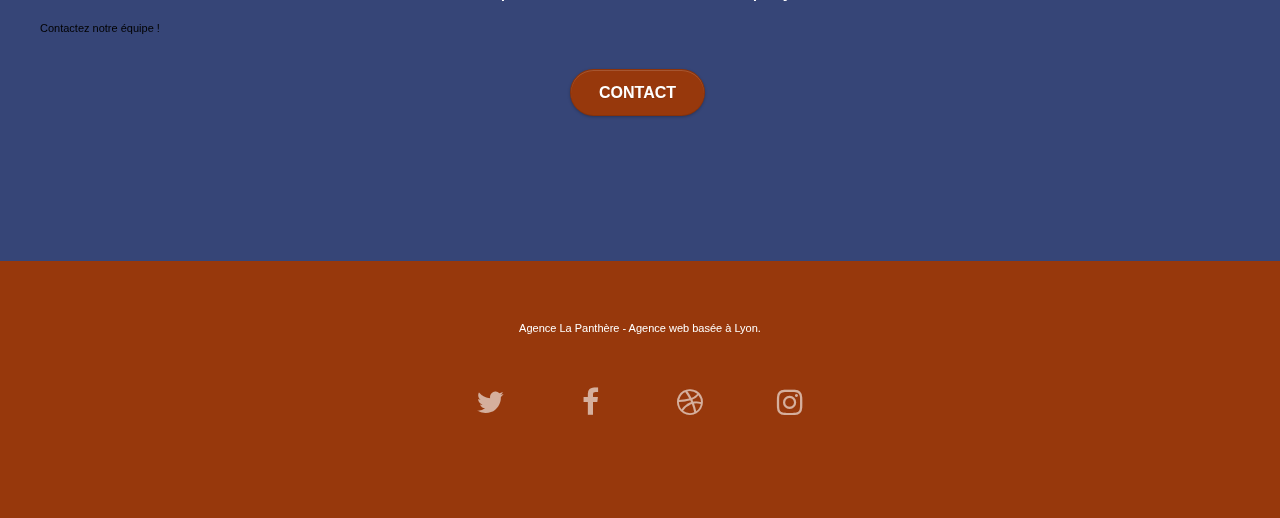
==== commit ab599061: "okok" ====
--- a/index.html
+++ b/index.html
@@ -345,7 +345,7 @@
 									<div class="text-center">
 										<a 
 										  class="social" 
-										  href="index.html">
+										  href="https://twitter.com/?lang=fr">
 										   <span class="fa fa-twitter icon-md">
 										   </span>
 										</a>
@@ -355,7 +355,7 @@
 									<div class="text-center">
 										<a 
 										  class="social" 
-										  href="index.html">
+										  href="https://fr-fr.facebook.com/">
 										   <span class="fa fa-facebook icon-md">
 										   </span>
 										</a>
@@ -365,7 +365,7 @@
 									<div class="text-center">
 										<a 
 										  class="social" 
-										  href="index.html">
+										  href="https://dribbble.com/">
 											<span class="fa fa-dribbble icon-md">
 											</span>
 										</a>
@@ -375,7 +375,7 @@
 									<div class="text-center">
 										<a 
 										  class="social" 
-										  href="index.html">
+										  href="https://www.instagram.com/?hl=fr">
 											<span class="fa fa-instagram icon-md">
 											</span>
 										</a>
--- a/style.css
+++ b/style.css
@@ -219,7 +219,7 @@
 
 .d-bloc .panel,
 .l-bloc {
-    color: rgba(0, 0, 0, .5);
+    color: rgb(0, 0, 0);
 }
 
 .d-bloc .panel button:hover,
@@ -711,7 +711,7 @@
 a {
     font-family: "helvetica";
     font-weight: 400;
-    color: #575757 !important;
+    color: black !important;
 }
 
 
@@ -950,11 +950,19 @@
     .b-parallax {
         background-attachment: scroll;
     }
+
+    .col-md-offset-2 {
+        margin: 0 200px;
+    }
 }
 
 @media (max-width: 991px) {
     .container {
         width: 100%;
+    }
+
+    h2 {
+        font-size: 19px;
     }
 
     .b-parallax {
@@ -993,15 +1001,51 @@
     }
 
     h1,
-    h2,
     h3,
-    h4,
     h5,
     h6,
     p,
     #disqus_thread {
         padding-left: 10px !important;
         padding-right: 10px !important;
+    }
+
+    .row_contact {
+        padding: 0 0;
+    }
+
+    .contact_header {
+        padding: 40px 20px;
+    }
+
+    h2 {
+        padding: 0 35px 0 40px;
+        font-size: 18px;
+    }
+
+    h4 {
+        font-size: 15px;
+        padding: 0 25px;
+    }
+
+    .nav_bar {
+        padding: 15px 0 0 12px;
+    }
+
+    .bloc-md {
+        padding: 0 0;
+    }
+
+    .col-md-offset-2 {
+        margin: 0;
+    }
+
+    P {
+        font-size: 12px;
+    }
+
+    .tc-p {
+        font-size: 12px;
     }
 
     .b-parallax {
@@ -1060,6 +1104,12 @@
         padding: 50px 0;
     }
 
+    .social {
+        display: flex;
+        justify-content: center;
+        gap: 20px;
+    }
+
     .hero-nav {
         left: -1px;
         right: -1px;
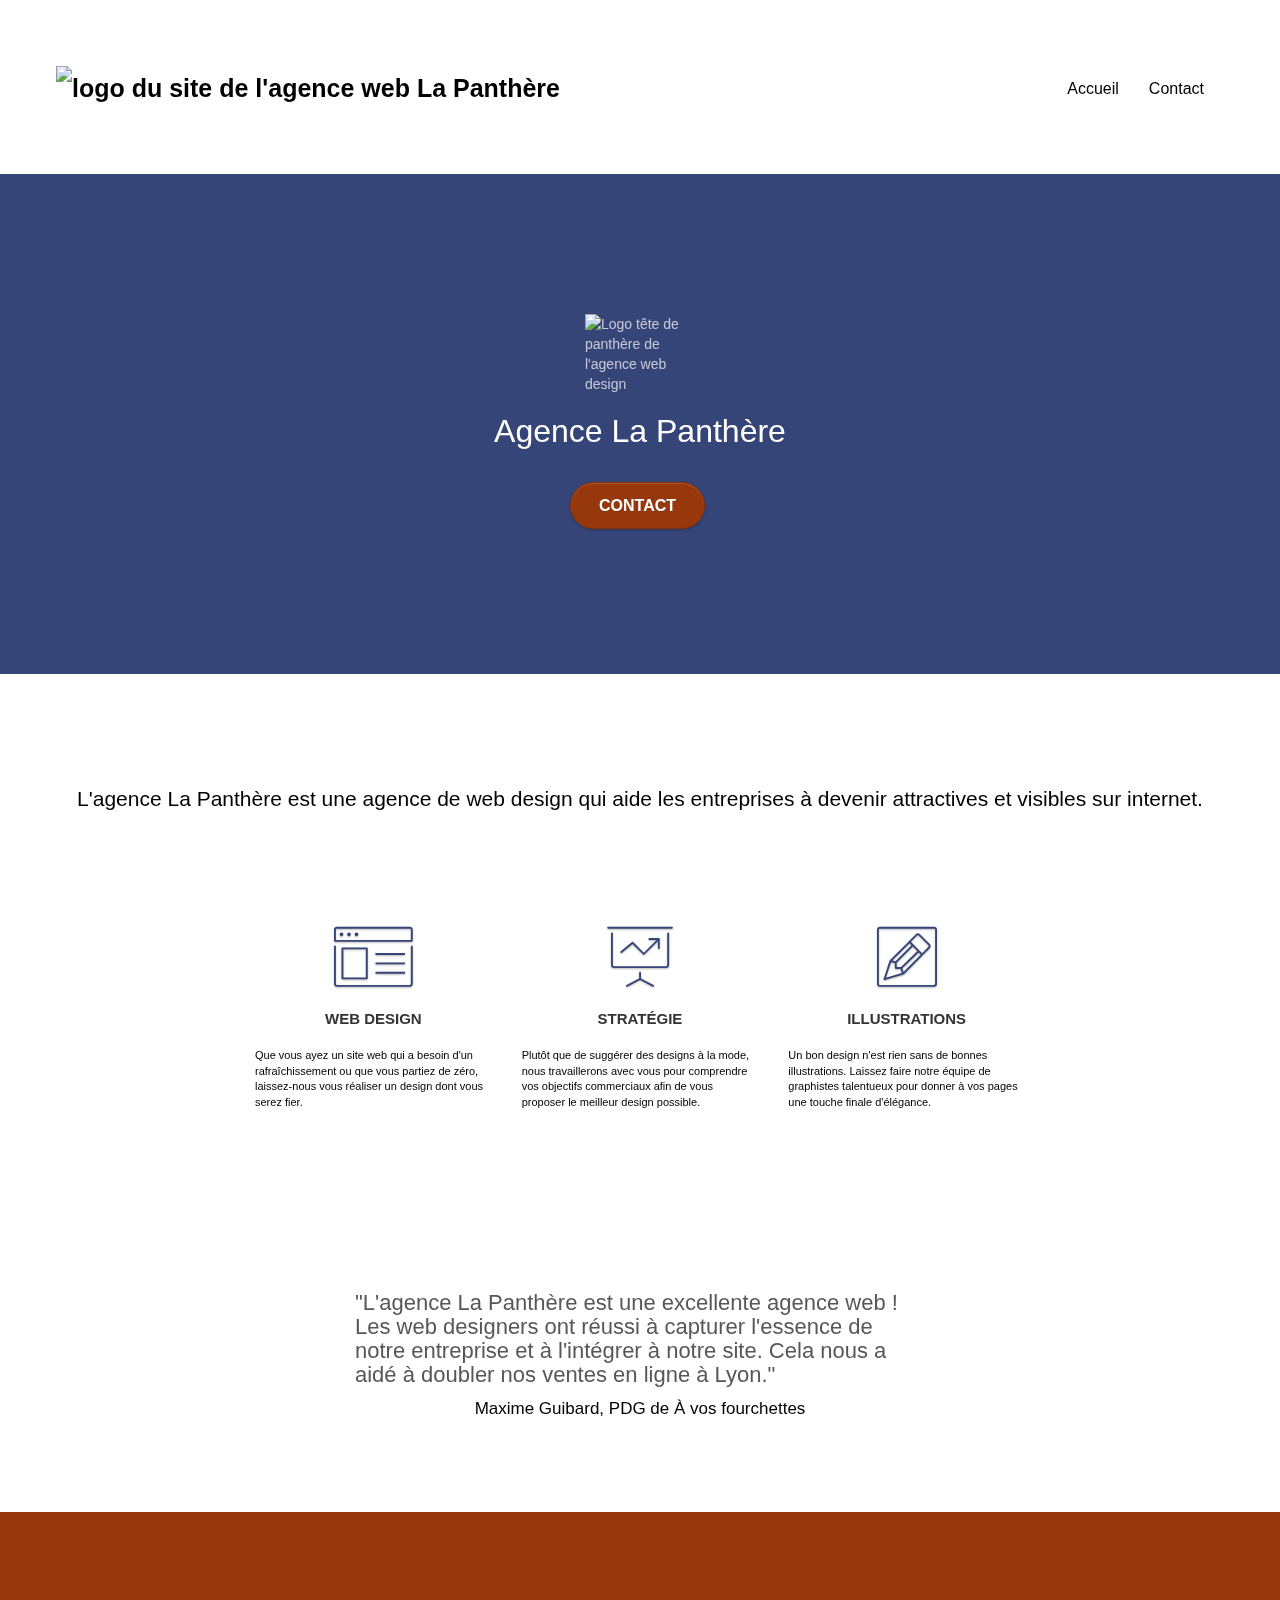
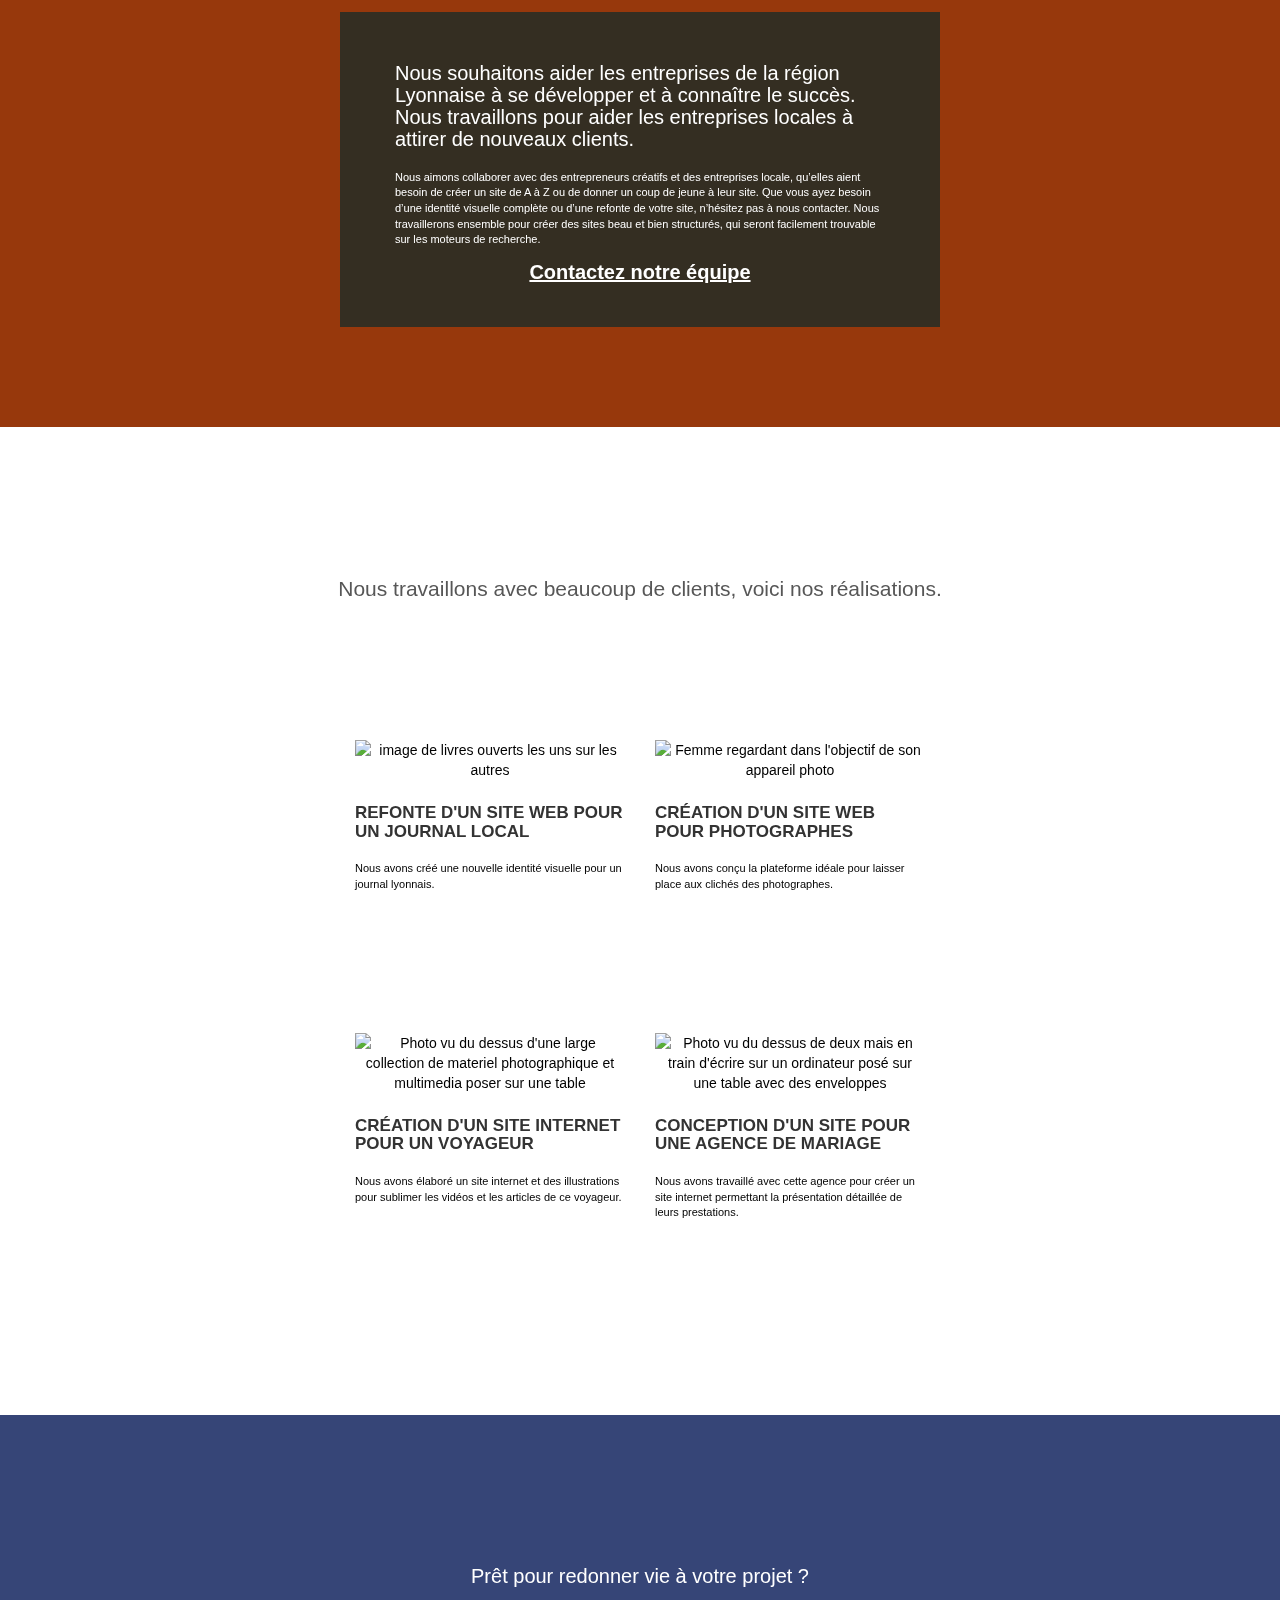
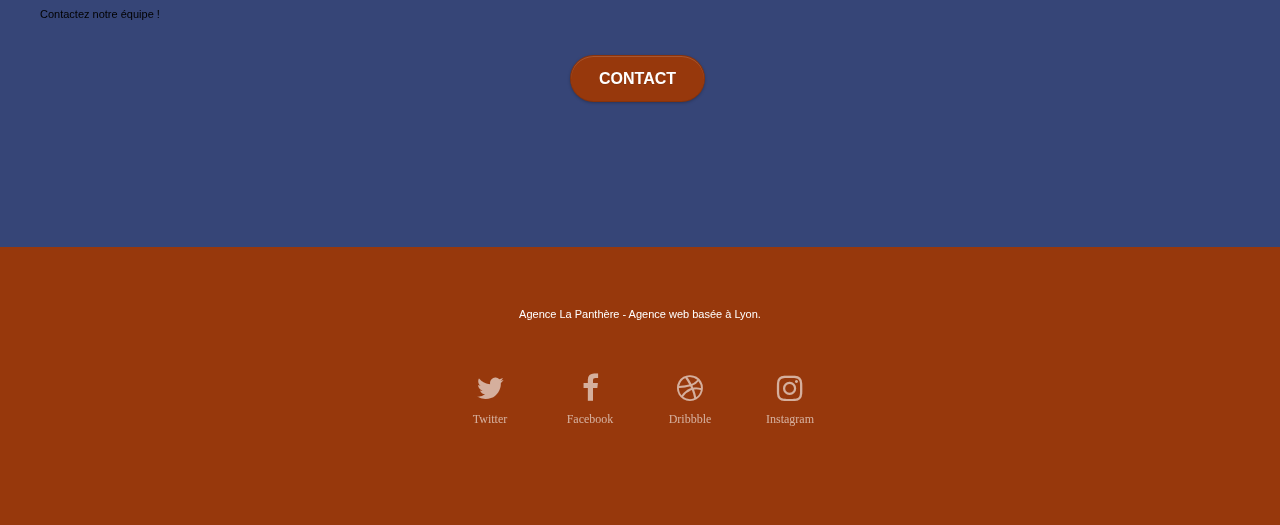
==== commit 50c3b718: "réctif" ====
--- a/index.html
+++ b/index.html
@@ -5,12 +5,13 @@
 		<meta name="viewport" content="width=device-width, initial-scale=1.0, viewport-fit=cover">
 		<meta name="title" content="La Panthère" id="homepage">
       	<meta name="description" content="L'agence de web design numéro 1 en France, stratégie web, web design, illustrations, design de site web, site web, web, internet, site internet.">
+		<meta name="theme-color" content="#97380C">
 		<link rel="shortcut icon" type="image/png" href="favicon.jpg">
 		<link rel="stylesheet" type="text/css" href="./css/bootstrap.css">
-		<link rel="stylesheet" type="text/css" href="style.css">
+		<link rel="stylesheet" type="text/css" href="./style.css">
 		<link rel="stylesheet" type="text/css" href="./css/font-awesome.css">
 		<link rel="stylesheet" type="text/css" href="./css/et-line.css">
-	
+		<link rel="apple-touch-icon" href="img/logo.webp">
 		<script src="./js/jquery-2.1.0.js" defer></script>
 		<script src="./js/bootstrap.js" defer></script>
 		<script src="./js/blocs.js" defer></script>
@@ -24,368 +25,373 @@
 	<!-- Principal conteneur -->
 		<div class="page-container">		
 		<!-- bloc-0 -->
-		<header>
-			<div class="bloc bgc-white l-bloc" 
-				id="bloc-0">
-				<div class="container bloc-sm">
-					<nav class="navbar row">
-						<div class="navbar-header">
-							<a class="navbar-brand" 
-							   href="index.html">
-							   <img 
-							   		class="img_log"
+			<header>
+				<div class="bloc bgc-white l-bloc" 
+					id="bloc-0">
+					<div class="container bloc-sm">
+						<nav class="navbar row">
+							<div class="navbar-header">
+								<a class="navbar-brand" 
+								href="index.html">
+								<img 
+									class="img_log"
 									src="img/agence-la-panthere-monochrome.webp" 
-							        alt="logo du site de l'agence web La Panthère" 
-							        height="40" 
-							   />
-							</a>
-							<button 
-								id="nav-toggle" 
-								type="button" 
-								class="ui-navbar-toggle navbar-toggle" 
-								data-toggle="collapse" 
-								data-target=".navbar-1">
-								<span class="sr-only">
-									Toggle navigation
-								</span>
-								<span class="icon-bar">
-								</span>
-								<span class="icon-bar">
-								</span>
-								<span class="icon-bar">
-								</span>
-							</button>
-						</div>
-						<div class="collapse navbar-collapse navbar-1 special-dropdown-nav">
-							<ul class="site-navigation nav navbar-nav">
-								<li>
-									<a href="index.html">Accueil</a>
-								</li>
-								<li>
-									<a href="page2.html">Contact</a>
-								</li>
-							</ul>
-						</div>
-					</nav>
+									alt="logo du site de l'agence web La Panthère" 
+									height="40" 
+								/>
+								</a>
+								<button 
+									id="nav-toggle" 
+									type="button" 
+									class="ui-navbar-toggle navbar-toggle" 
+									data-toggle="collapse" 
+									data-target=".navbar-1">
+									<span class="sr-only">
+										Toggle navigation
+									</span>
+									<span class="icon-bar">
+									</span>
+									<span class="icon-bar">
+									</span>
+									<span class="icon-bar">
+									</span>
+								</button>
+							</div>
+							<div class="collapse navbar-collapse navbar-1 special-dropdown-nav">
+								<ul class="site-navigation nav navbar-nav">
+									<li>
+										<a href="index.html">Accueil</a>
+									</li>
+									<li>
+										<a href="contact.html">Contact</a>
+									</li>
+								</ul>
+							</div>
+						</nav>
+					</div>
 				</div>
-			</div>
-		</header>
-			<!-- bloc-0 END -->
-			<!-- bloc-1-presentation -->
-		<section>
-			<div class="bloc bgc-dark-slate-blue bg-banniere d-bloc bg-t-edge bloc-bg-texture  b-parallax" 
-				 id="bloc-1-hero">
-				<div class="container bloc-lg">
-					<div class="row tight-width-whitespace">
-						<div class="col-sm-12">
-							<img 
-								src="img/logo.webp" 
-								class="center-block image-resize-mode" 
-								width="100" 
-								alt="Logo tête de panthère de l'agence web design" 
-							/>
-							<header>
-								<h1 class="text-center hero-bloc-text tc-white ">
-									Agence La Panthère
-								</h1>
-							</header>
-							<div class="text-center">
-								<a 
-								   href="page2.html" 
-								   class="btn btn-lg btn-clean btn-rd cta-hero btn-atomic-tangerine" 
-								   id="cta-hero">Contact
-								</a>
-							</div>
-						</div>
-					</div>
-				</div>
-			</div>
-		</section>
-			<!-- bloc-1-presentation END -->
-			<!-- bloc-2-services -->
-		<main>
+			</header>
+				<!-- bloc-0 END -->
+				<!-- bloc-1-presentation -->
 			<section>
-				<div class="bloc bgc-white l-bloc" 
-					id="bloc-2-services">
-					<div class="container bloc-md">
-						<div class="row">
-							<div class="col-sm-12 text-center">
+				<div class="bloc bgc-dark-slate-blue bg-banniere d-bloc bg-t-edge bloc-bg-texture  b-parallax" 
+					 id="bloc-1-hero">
+					<div class="container bloc-lg">
+						<div class="row tight-width-whitespace">
+							<div class="col-sm-12">
+								<img 
+									src="img/logo.webp" 
+									class="center-block image-resize-mode" 
+									width="100" 
+									alt="Logo tête de panthère de l'agence web design" 
+								/>
 								<header>
-									<h2>
-										L'agence La Panthère est une agence de web design qui aide les entreprises à devenir attractives et visibles sur internet.		
-									</h2>
+									<h1 class="text-center hero-bloc-text tc-white ">
+										Agence La Panthère
+									</h1>
 								</header>
-							</div>
-						</div>
-						<div class="row voffset-lg med-width-whitespace">
-							<div class="col-sm-4">
 								<div class="text-center">
-									<span class="et-icon-browser sm-shadow icon-dark-slate-blue icons icon-lg">
-									</span>
-								</div>
-								<h3 class="mg-md text-center">
-									Web design
-								</h3>
-								<p class="text-center ">
-									Que vous ayez un site web qui a besoin d'un rafraîchissement ou que vous partiez de zéro, 
-									laissez-nous vous réaliser un design dont vous serez fier.
-								</p>
-							</div>
-							<div class="col-sm-4">
-								<div class="text-center">
-									<span class="et-icon-presentation sm-shadow icon-dark-slate-blue icons icon-lg">
-									</span>
-								</div>
-								<h3 class="mg-md text-center">
-									Stratégie
-								</h3>
-								<p class="text-center ">
-									Plutôt que de suggérer des designs à la mode, 
-									nous travaillerons avec vous pour comprendre vos objectifs commerciaux afin de vous proposer le meilleur design possible.
-								</p>
-							</div>
-							<div class="col-sm-4">
-								<div class="text-center">
-									<span class="et-icon-edit sm-shadow icon-dark-slate-blue icons icon-lg">
-									</span>
-								</div>
-								<h3 class="mg-md text-center">
-									Illustrations
-								</h3>
-								<p class="text-center ">
-									Un bon design n'est rien sans de bonnes illustrations. 
-									Laissez faire notre équipe de graphistes talentueux pour donner à vos pages une touche finale d'élégance.
-								</p>
-							</div>
-						</div>
-						<div class="row voffset-lg voffset">
-							<div class="col-xs-12 col-md-8 col-md-offset-2 text-center">
-								<h4>
-									"L'agence La Panthère est une excellente agence web ! 
-									Les web designers ont réussi à capturer l'essence de notre entreprise et à l'intégrer à notre site. 
-									Cela nous a aidé à doubler nos ventes en ligne à Lyon." 	
-								</h4>
-								<span class="name" >
-									Maxime Guibard, PDG de À vos fourchettes 
-								</span>
+									<a 
+									href="contact.html" 
+									class="btn btn-lg btn-clean btn-rd cta-hero btn-atomic-tangerine" 
+									id="cta-hero">Contact
+									</a>
+								</div>
 							</div>
 						</div>
 					</div>
 				</div>
 			</section>
-				<!-- bloc-2-services END -->
-				<!-- bloc-3-what-i-do -->
+				<!-- bloc-1-presentation END -->
+				<!-- bloc-2-services -->
+			<main>
+				<section>
+					<div class="bloc bgc-white l-bloc" 
+						id="bloc-2-services">
+						<div class="container bloc-md">
+							<div class="row">
+								<div class="col-sm-12 text-center">
+									<header>
+										<h2>
+											L'agence La Panthère est une agence de web design qui aide les entreprises à devenir attractives et visibles sur internet.		
+										</h2>
+									</header>
+								</div>
+							</div>
+							<div class="row voffset-lg med-width-whitespace">
+								<div class="col-sm-4">
+									<div class="text-center">
+										<span class="et-icon-browser sm-shadow icon-dark-slate-blue icons icon-lg">
+										</span>
+									</div>
+									<h3 class="mg-md text-center">
+										Web design
+									</h3>
+									<p class="text-center ">
+										Que vous ayez un site web qui a besoin d'un rafraîchissement ou que vous partiez de zéro, 
+										laissez-nous vous réaliser un design dont vous serez fier.
+									</p>
+								</div>
+								<div class="col-sm-4">
+									<div class="text-center">
+										<span class="et-icon-presentation sm-shadow icon-dark-slate-blue icons icon-lg">
+										</span>
+									</div>
+									<h3 class="mg-md text-center">
+										Stratégie
+									</h3>
+									<p class="text-center ">
+										Plutôt que de suggérer des designs à la mode, 
+										nous travaillerons avec vous pour comprendre vos objectifs commerciaux afin de vous proposer le meilleur design possible.
+									</p>
+								</div>
+								<div class="col-sm-4">
+									<div class="text-center">
+										<span class="et-icon-edit sm-shadow icon-dark-slate-blue icons icon-lg">
+										</span>
+									</div>
+									<h3 class="mg-md text-center">
+										Illustrations
+									</h3>
+									<p class="text-center ">
+										Un bon design n'est rien sans de bonnes illustrations. 
+										Laissez faire notre équipe de graphistes talentueux pour donner à vos pages une touche finale d'élégance.
+									</p>
+								</div>
+							</div>
+							<div class="row voffset-lg voffset">
+								<div class="col-xs-12 col-md-8 col-md-offset-2 text-center">
+									<h4>
+										"L'agence La Panthère est une excellente agence web ! 
+										Les web designers ont réussi à capturer l'essence de notre entreprise et à l'intégrer à notre site. 
+										Cela nous a aidé à doubler nos ventes en ligne à Lyon." 	
+									</h4>
+									<span class="name" >
+										Maxime Guibard, PDG de À vos fourchettes 
+									</span>
+								</div>
+							</div>
+						</div>
+					</div>
+				</section>
+					<!-- bloc-2-services END -->
+					<!-- bloc-3-what-i-do -->
+				<section>
+					<div class="bloc tc-white bgc-atomic-tangerine bg-presentation d-bloc bloc-bg-texture  b-parallax" 
+						id="bloc-3-what-i-do">
+						<div class="container bloc-lg">
+							<div class="row tight-width-whitespace black-background">
+								<div class="col-sm-12">
+									<h5 class="mg-md text-center tc-white">
+										Nous souhaitons aider les entreprises de la région Lyonnaise 
+										à se développer et à connaître le succès.
+										Nous travaillons pour aider les entreprises locales à attirer de nouveaux clients.
+									</h5>
+									<p class="text-center white">
+										Nous aimons collaborer avec des entrepreneurs créatifs et des entreprises locale, 
+										qu’elles aient besoin de créer un site de A à Z ou de donner un coup de jeune à leur site. 
+										Que vous ayez besoin d’une identité visuelle complète ou d’une refonte de votre site, 
+										n’hésitez pas à nous contacter. 
+										Nous travaillerons ensemble pour créer des sites beau et bien structurés,
+										qui seront facilement trouvable sur les moteurs de recherche. 	
+									</p>
+									<a class="ltc-white bold-link" 
+									href="contact.html">Contactez notre équipe
+									</a>
+								</div>
+							</div>
+						</div>
+					</div>
+				</section>
+					<!-- bloc-3-what-i-do END -->
+					<!-- bloc-4-portfolio -->
+				<section>
+					<div class="bloc bgc-white bg-lines-h2-bg bg-repeat l-bloc" 
+						id="bloc-4-portfolio">
+						<div class="container bloc-lg">
+							<div class="row">
+								<div class="col-sm-12 text-center">
+									<header>
+										<h5>
+											Nous travaillons avec beaucoup de clients, voici nos réalisations.
+										</h5>
+									</header>
+								</div>
+							</div>
+							<div class="row tight-width-whitespace portfolio-row">
+								<div class="col-sm-6">
+									<a 
+									href="#" 
+									data-lightbox="img/1.webp" 
+									data-gallery-id="gallery-1" 
+									data-caption="Refonte d'un site web pour un journal local" 
+									data-frame="snapshot-lb">
+										<img 
+										src="img/1.webp" 
+										alt="image de livres ouverts les uns sur les autres" 
+										class="img-responsive portfolio-thumb" 
+										/>
+									</a>
+									<h6 class="mg-md text-center">
+										REFONTE D'UN SITE WEB POUR UN JOURNAL LOCAL
+									</h6>
+									<p class="text-center">Nous avons créé une nouvelle identité visuelle pour un journal lyonnais.
+									</p>
+								</div>
+								<div class="col-sm-6">
+									<a 
+										href="#" 
+										data-lightbox="img/2.jpg" 
+										data-gallery-id="gallery-1" 
+										data-caption="Création d'un site web pour photographes" 
+										data-frame="snapshot-lb">
+										<img 
+										src="img/2.webp" 
+										class="img-responsive portfolio-thumb" 
+										alt="Femme regardant dans l'objectif de son appareil photo" 
+										/>
+									</a>
+									<h6 class="mg-md text-center">
+										CRÉATION D'UN SITE WEB POUR PHOTOGRAPHES
+									</h6>
+									<p class="text-center">
+										Nous avons conçu la plateforme idéale pour laisser place aux clichés des photographes.
+									</p>
+								</div>
+							</div>
+							<div class="row tight-width-whitespace portfolio-row">
+								<div class="col-sm-6">
+									<a 
+										href="#" 
+										data-lightbox="img/3.webp" 
+										data-gallery-id="gallery-1" 
+										data-caption="Création d'un site internet pour un voyageur" 
+										data-frame="snapshot-lb">
+										<img 
+											src="img/3.webp" 
+											class="img-responsive portfolio-thumb" 
+											alt="Photo vu du dessus d'une large collection de materiel photographique et multimedia poser sur une table"
+										/>
+									</a>
+									<h6 class="mg-md text-center">
+										CRÉATION D'UN SITE INTERNET POUR UN VOYAGEUR
+									</h6>
+									<p class="text-center">
+										Nous avons élaboré un site internet et des illustrations pour sublimer les vidéos et les articles de ce voyageur.
+									</p>
+								</div>
+								<div class="col-sm-6">
+									<a 
+										href="#" 
+										data-lightbox="img/4.webp" 
+										data-gallery-id="gallery-1" 
+										data-caption="Conception d'un site pour une agence de mariage" 
+										data-frame="snapshot-lb">
+										<img src="img/4.webp" 
+											class="img-responsive portfolio-thumb" 
+											alt="Photo vu du dessus de deux mais en train d'écrire sur un ordinateur posé sur une table avec des enveloppes" 
+										/>
+									</a>
+									<h6 class="mg-md text-center">
+										CONCEPTION D'UN SITE POUR UNE AGENCE DE MARIAGE
+									</h6>
+									<p class="text-center">
+										Nous avons travaillé avec cette agence pour créer un site internet permettant la présentation détaillée de leurs prestations.
+									</p>
+								</div>
+							</div>
+						</div>
+					</div>
+				</section>
+			</main>
+				<!-- bloc-4-portfolio END -->
+				<!-- bloc-5-cta -->
 			<section>
-				<div class="bloc tc-white bgc-atomic-tangerine bg-presentation d-bloc bloc-bg-texture  b-parallax" 
-					id="bloc-3-what-i-do">
+				<div class="bloc bgc-dark-slate-blue bg-banniere d-bloc bloc-bg-texture " 
+					id="bloc-5-cta">
 					<div class="container bloc-lg">
-						<div class="row tight-width-whitespace black-background">
-							<div class="col-sm-12">
+						<div class="row">
+							<header>
 								<h5 class="mg-md text-center tc-white">
-									Nous souhaitons aider les entreprises de la région Lyonnaise 
-									à se développer et à connaître le succès. 
-									Nous travaillons pour aider les entreprises locales à attirer de nouveaux clients.
+									Prêt pour redonner vie à votre projet ?
 								</h5>
-								<p class="text-center white">
-									Nous aimons collaborer avec des entrepreneurs créatifs et des entreprises locale, 
-									qu’elles aient besoin de créer un site de A à Z ou de donner un coup de jeune à leur site. 
-									Que vous ayez besoin d’une identité visuelle complète ou d’une refonte de votre site, 
-									n’hésitez pas à nous contacter. 
-									Nous travaillerons ensemble pour créer des sites beau et bien structurés,
-									qui seront facilement trouvable sur les moteurs de recherche. 	
-								</p>
-								<a class="ltc-white bold-link" 
-								href="page2.html">Contactez notre équipe
+							</header>
+							<p>
+								Contactez notre équipe !
+							</p>
+							<div class="col-sm-12 text-center">
+								<a 
+								href="contact.html" 
+								class="btn btn-atomic-tangerine btn-clean btn-rd btn-lg cta-hero">
+								Contact
 								</a>
 							</div>
 						</div>
 					</div>
 				</div>
 			</section>
-				<!-- bloc-3-what-i-do END -->
-				<!-- bloc-4-portfolio -->
-			<section>
-				<div class="bloc bgc-white bg-lines-h2-bg bg-repeat l-bloc" 
-					id="bloc-4-portfolio">
-					<div class="container bloc-lg">
+				<!-- bloc-5-cta END -->
+				<!-- Footer - bloc-8 -->
+			<footer>
+				<div class="bloc bgc-atomic-tangerine d-bloc" 
+					id="bloc-8">
+					<div class="container bloc-sm">
 						<div class="row">
-							<div class="col-sm-12 text-center">
-								<header>
-									<h5>
-										Nous travaillons avec beaucoup de clients, voici nos réalisations.
-									</h5>
-								</header>
-							</div>
-						</div>
-						<div class="row tight-width-whitespace portfolio-row">
-							<div class="col-sm-6">
-								<a 
-								href="#" 
-								data-lightbox="img/1.webp" 
-								data-gallery-id="gallery-1" 
-								data-caption="Refonte d'un site web pour un journal local" 
-								data-frame="snapshot-lb">
-									<img 
-									src="img/1.webp" 
-									alt="image de livres ouverts les uns sur les autres" 
-									class="img-responsive portfolio-thumb" 
-									/>
-								</a>
-								<h6 class="mg-md text-center">
-									REFONTE D'UN SITE WEB POUR UN JOURNAL LOCAL
-								</h6>
-								<p class="text-center">Nous avons créé une nouvelle identité visuelle pour un journal lyonnais.
+							<div class="col-sm-12">
+								<p class="text-center white">
+									Agence La Panthère - Agence web basée à Lyon.
 								</p>
-							</div>
-							<div class="col-sm-6">
-								<a 
-									href="#" 
-									data-lightbox="img/2.jpg" 
-									data-gallery-id="gallery-1" 
-									data-caption="Création d'un site web pour photographes" 
-									data-frame="snapshot-lb">
-									<img 
-									src="img/2.webp" 
-									class="img-responsive portfolio-thumb" 
-									alt="Femme regardant dans l'objectif de son appareil photo" 
-									/>
-								</a>
-								<h6 class="mg-md text-center">
-									CRÉATION D'UN SITE WEB POUR PHOTOGRAPHES
-								</h6>
-								<p class="text-center">
-									Nous avons conçu la plateforme idéale pour laisser place aux clichés des photographes.
-								</p>
-							</div>
-						</div>
-						<div class="row tight-width-whitespace portfolio-row">
-							<div class="col-sm-6">
-								<a 
-									href="#" 
-									data-lightbox="img/3.webp" 
-									data-gallery-id="gallery-1" 
-									data-caption="Création d'un site internet pour un voyageur" 
-									data-frame="snapshot-lb">
-									<img 
-										src="img/3.webp" 
-										class="img-responsive portfolio-thumb" 
-										alt="Photo vu du dessus d'une large collection de materiel photographique et multimedia poser sur une table"
-									/>
-								</a>
-								<h6 class="mg-md text-center">
-									CRÉATION D'UN SITE INTERNET POUR UN VOYAGEUR
-								</h6>
-								<p class="text-center">
-									Nous avons élaboré un site internet et des illustrations pour sublimer les vidéos et les articles de ce voyageur.
-								</p>
-							</div>
-							<div class="col-sm-6">
-								<a 
-									href="#" 
-									data-lightbox="img/4.webp" 
-									data-gallery-id="gallery-1" 
-									data-caption="Conception d'un site pour une agence de mariage" 
-									data-frame="snapshot-lb">
-									<img src="img/4.webp" 
-										class="img-responsive portfolio-thumb" 
-										alt="Photo vu du dessus de deux mais en train d'écrire sur un ordinateur posé sur une table avec des enveloppes" 
-									/>
-								</a>
-								<h6 class="mg-md text-center">
-									CONCEPTION D'UN SITE POUR UNE AGENCE DE MARIAGE
-								</h6>
-								<p class="text-center">
-									Nous avons travaillé avec cette agence pour créer un site internet permettant la présentation détaillée de leurs prestations.
-								</p>
-							</div>
-						</div>
-					</div>
+								<div class="row row-no-gutters social">
+									<div class="col-sm-3">
+										<div class="text-center">
+											<a 
+											class="social" 
+											href="https://twitter.com/?lang=fr">
+											<div  class="fa fa-twitter icon-md">
+												<span class="icon_name">Twitter</span>
+											</div>
+											</a>
+										</div>
+									</div>
+									<div class="col-sm-3">
+										<div class="text-center">
+											<a 
+											class="social" 
+											href="https://fr-fr.facebook.com/">
+											<div class="fa fa-facebook icon-md">
+												<span class="icon_name">Facebook</span>
+											</div>
+											</a>
+										</div>
+									</div>
+									<div class="col-sm-3">
+										<div class="text-center">
+											<a 
+											class="social" 
+											href="https://dribbble.com/">
+												<div  class="fa fa-dribbble icon-md">
+													<span class="icon_name">Dribbble</span>
+												</div>
+											</a>
+										</div>
+									</div>
+									<div class="col-sm-3">
+										<div class="text-center">
+											<a 
+											class="social" 
+											href="https://www.instagram.com/?hl=fr">
+												<div class="fa fa-instagram icon-md">
+													<span class="icon_name">Instagram</span>
+												</div>
+											</a>
+										</div>
+									</div>
+								</div>
+							</div>
+						</div>
+					</div>			<!-- Footer - bloc-8 END -->
 				</div>
-			</section>
-		</main>
-			<!-- bloc-4-portfolio END -->
-			<!-- bloc-5-cta -->
-		<section>
-			<div class="bloc bgc-dark-slate-blue bg-banniere d-bloc bloc-bg-texture " 
-				id="bloc-5-cta">
-				<div class="container bloc-lg">
-					<div class="row">
-						<header>
-							<h5 class="mg-md text-center tc-white">
-								Prêt pour redonner vie à votre projet ?
-							</h5>
-						</header>
-						<p>
-							Contactez notre équipe !
-						</p>
-						<div class="col-sm-12 text-center">
-							<a 
-							  href="page2.html" 
-							  class="btn btn-atomic-tangerine btn-clean btn-rd btn-lg cta-hero">
-							  Contact
-							</a>
-						</div>
-					</div>
-				</div>
-			</div>
-		</section>
-			<!-- bloc-5-cta END -->
-			<!-- Footer - bloc-8 -->
-		<footer>
-			<div class="bloc bgc-atomic-tangerine d-bloc" 
-				 id="bloc-8">
-				<div class="container bloc-sm">
-					<div class="row">
-						<div class="col-sm-12">
-							<p class="text-center white">
-								Agence La Panthère - Agence web basée à Lyon.
-							</p>
-							<div class="row row-no-gutters social">
-								<div class="col-sm-3">
-									<div class="text-center">
-										<a 
-										  class="social" 
-										  href="https://twitter.com/?lang=fr">
-										   <span class="fa fa-twitter icon-md">
-										   </span>
-										</a>
-									</div>
-								</div>
-								<div class="col-sm-3">
-									<div class="text-center">
-										<a 
-										  class="social" 
-										  href="https://fr-fr.facebook.com/">
-										   <span class="fa fa-facebook icon-md">
-										   </span>
-										</a>
-									</div>
-								</div>
-								<div class="col-sm-3">
-									<div class="text-center">
-										<a 
-										  class="social" 
-										  href="https://dribbble.com/">
-											<span class="fa fa-dribbble icon-md">
-											</span>
-										</a>
-									</div>
-								</div>
-								<div class="col-sm-3">
-									<div class="text-center">
-										<a 
-										  class="social" 
-										  href="https://www.instagram.com/?hl=fr">
-											<span class="fa fa-instagram icon-md">
-											</span>
-										</a>
-									</div>
-								</div>
-							</div>
-						</div>
-					</div>
-				</div>			<!-- Footer - bloc-8 END -->
-			</div>
-		</footer>
+			</footer>
+		</div>
 	<!-- Principal conteneur END -->
 	</body>
--- a/style.css
+++ b/style.css
@@ -852,11 +852,17 @@
 
 .tc-white {
     color: #ffffff !important;
-    font-size: 22px;
+    font-size: 20px;
 }
 
 .tc-black {
     color: white !important;
+}
+
+.icon_name {
+    display: flex;
+    flex-direction: column-reverse;
+    font-size: 12px;
 }
 
 .tc-p {
@@ -940,13 +946,13 @@
     }
 }
 
-@media only screen and (min-device-width: 768px) and (max-device-width: 1024px) and (orientation: landscape) {
+@media only screen and (min-width: 768px) and (max-width: 1024px) and (orientation: landscape) {
     .b-parallax {
         background-attachment: scroll;
     }
 }
 
-@media only screen and (min-device-width: 1024px) and (max-device-width: 1366px) and (-webkit-min-device-pixel-ratio: 1.5) {
+@media only screen and (min-width: 1024px) and (max-width: 1366px) and (-webkit-min-device-pixel-ratio: 1.5) {
     .b-parallax {
         background-attachment: scroll;
     }
@@ -975,10 +981,7 @@
         position: relative;
     }
 
-    .bloc {
-        padding-left: constant(safe-area-inset-left);
-        padding-right: constant(safe-area-inset-right);
-    }
+
 
     .bloc-group,
     .bloc-group .bloc {
@@ -986,12 +989,6 @@
         width: 100%;
     }
 
-    .bloc-fill-screen .fill-bloc-top-edge,
-    .bloc-fill-screen .fill-bloc-bottom-edge {
-        padding: 0 20px;
-        padding-left: constant(safe-area-inset-left);
-        padding-right: constant(safe-area-inset-right);
-    }
 }
 
 @media (max-width: 767px) {
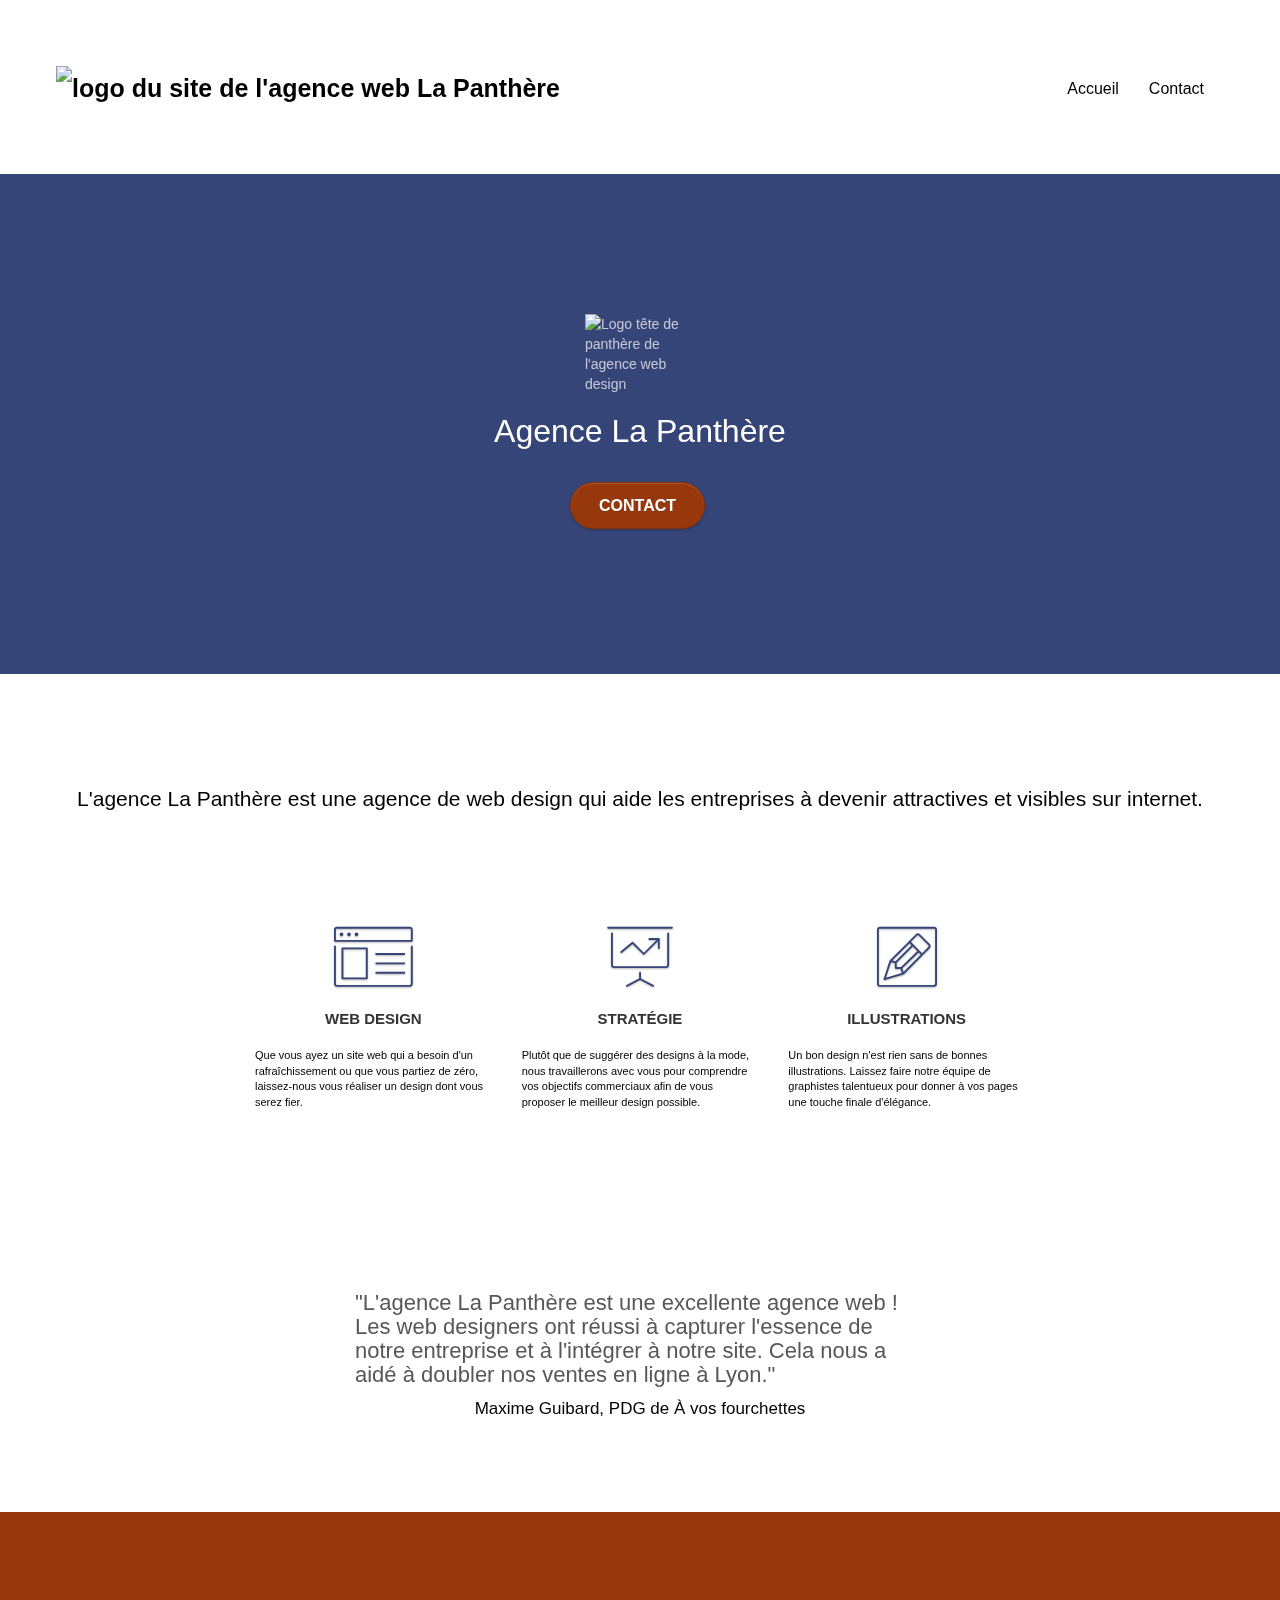
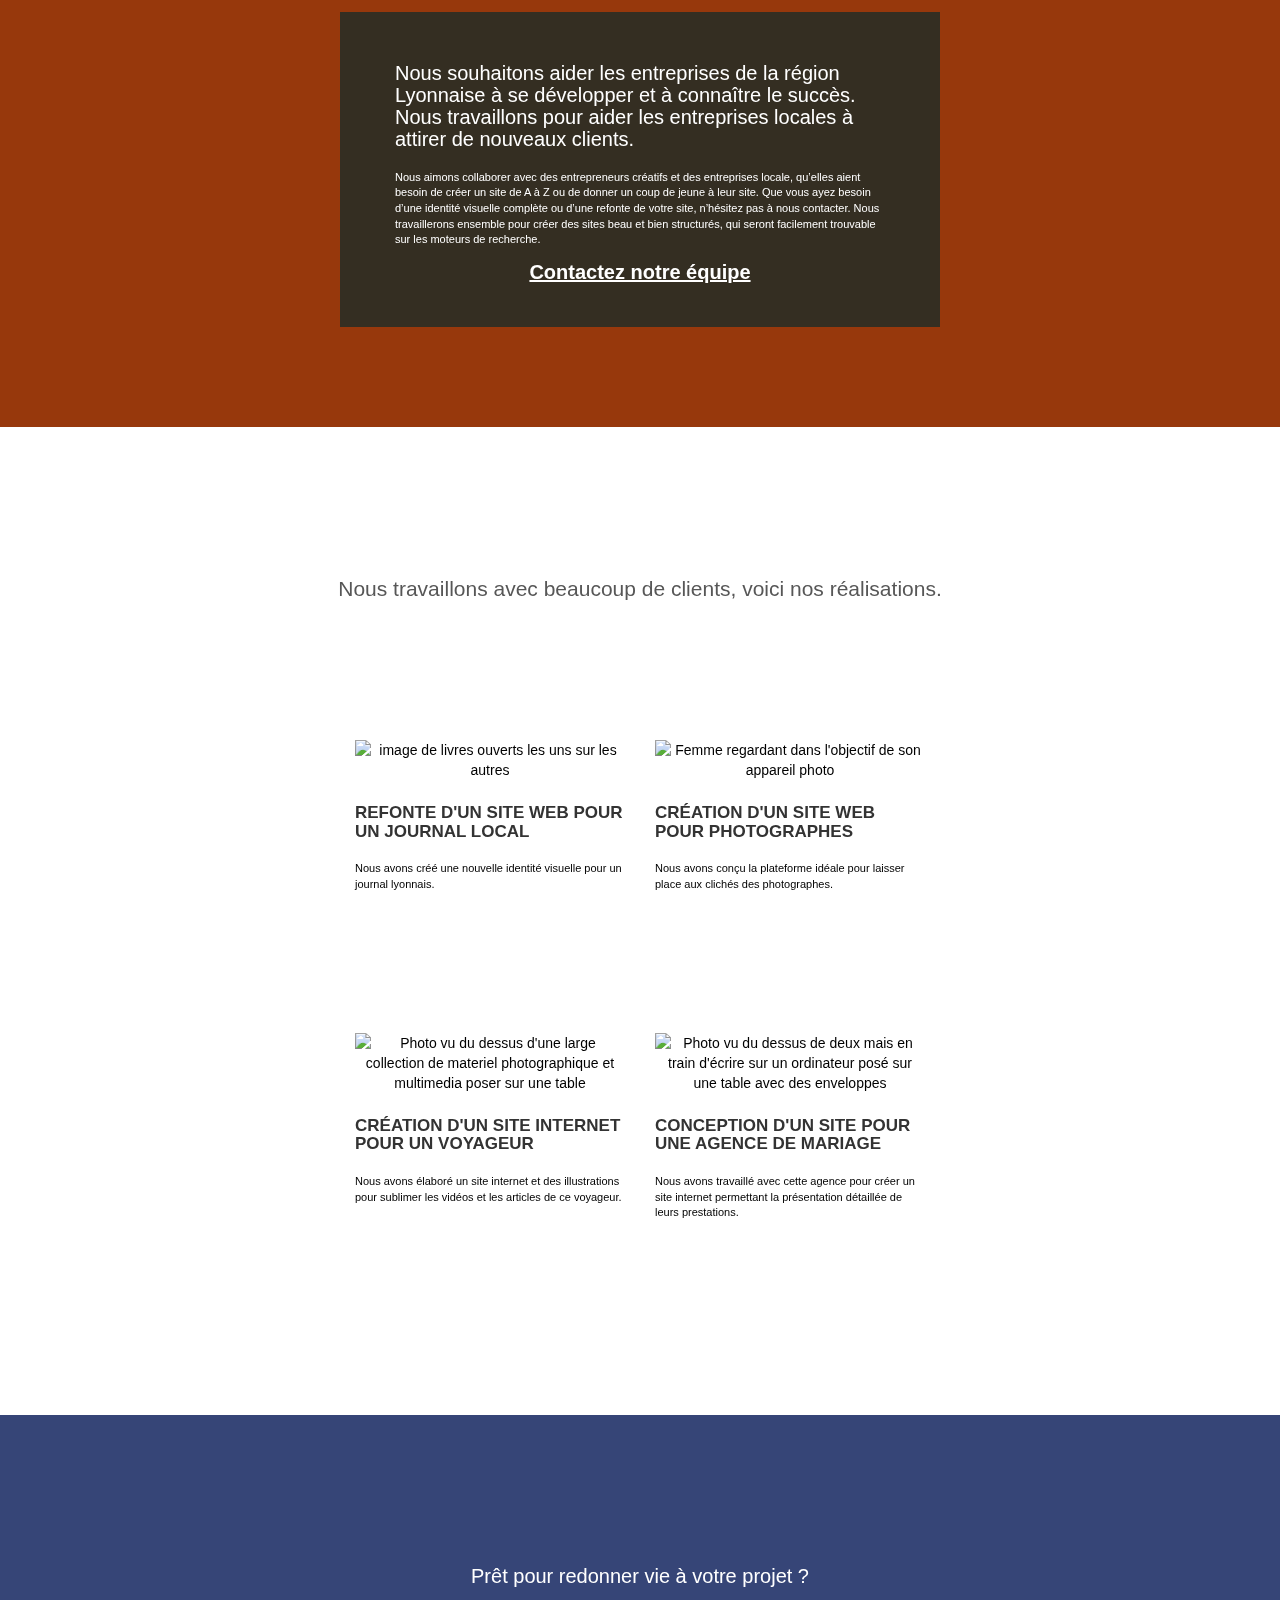
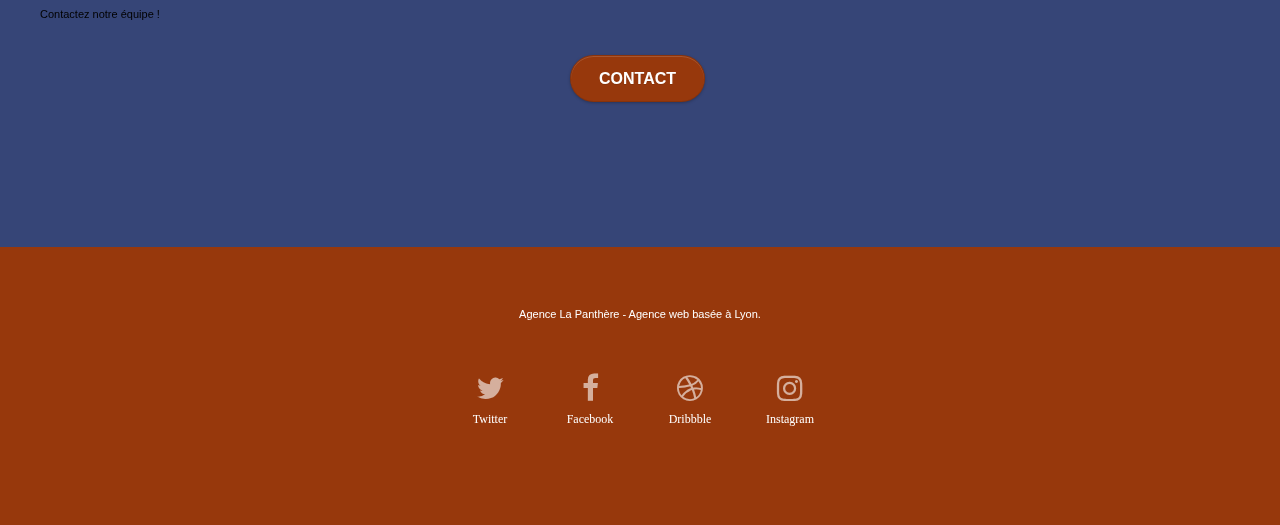
==== commit e0883081: "tailles" ====
--- a/index.html
+++ b/index.html
@@ -37,7 +37,6 @@
 									class="img_log"
 									src="img/agence-la-panthere-monochrome.webp" 
 									alt="logo du site de l'agence web La Panthère" 
-									height="40" 
 								/>
 								</a>
 								<button 
--- a/style.css
+++ b/style.css
@@ -388,7 +388,6 @@
 .img_log {
     width: 100%;
     height: 40px;
-
 }
 
 .navbar-toggle:hover {
@@ -863,6 +862,7 @@
     display: flex;
     flex-direction: column-reverse;
     font-size: 12px;
+    color: white;
 }
 
 .tc-p {
--- a/css/et-line.css
+++ b/css/et-line.css
@@ -3,7 +3,8 @@
     src: url(../fonts/et-line.eot);
     src: url(../fonts/et-line.eot?#iefix) format('embedded-opentype'), url(../fonts/et-line.woff) format('woff'), url(../fonts/et-line.ttf) format('truetype'), url(../fonts/et-line.svg#et-line) format('svg');
     font-weight: 400;
-    font-style: normal
+    font-style: normal;
+    font-display: swap;
 }
 
 .et-icon-adjustments,
